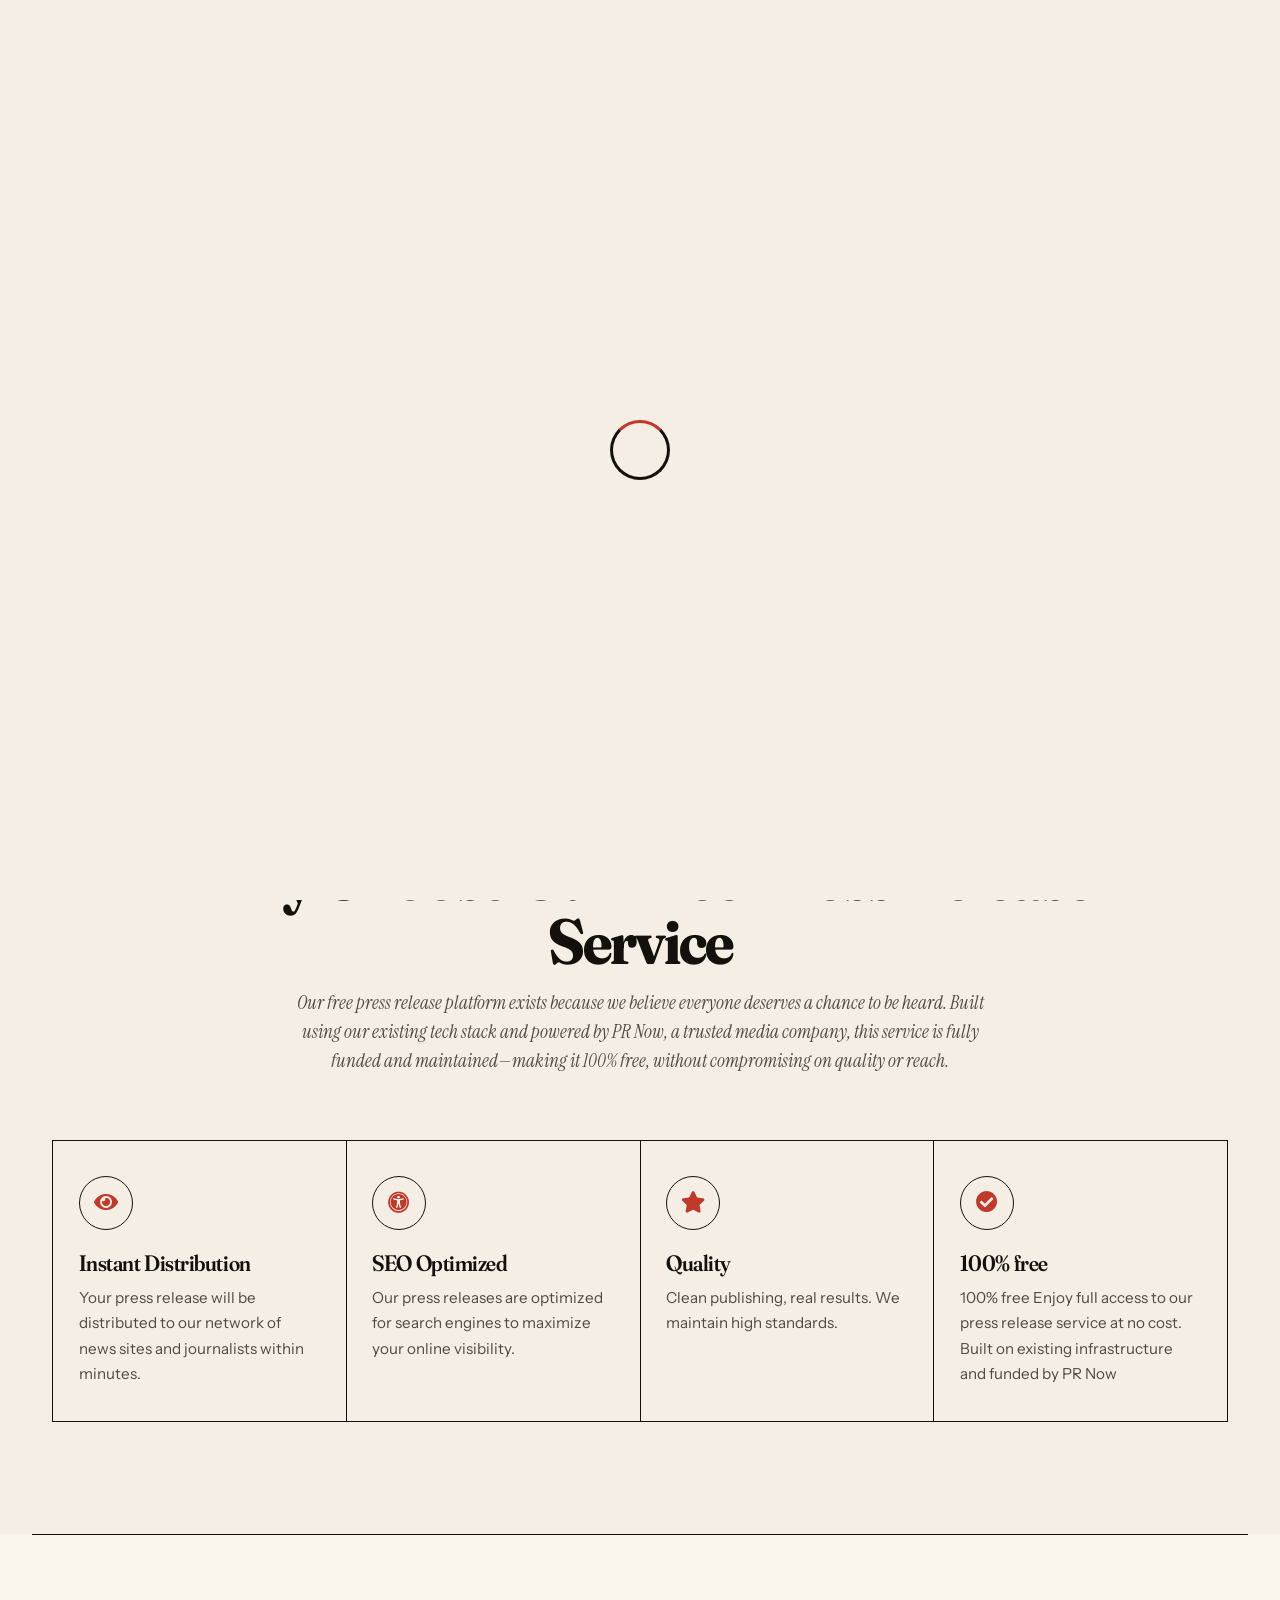
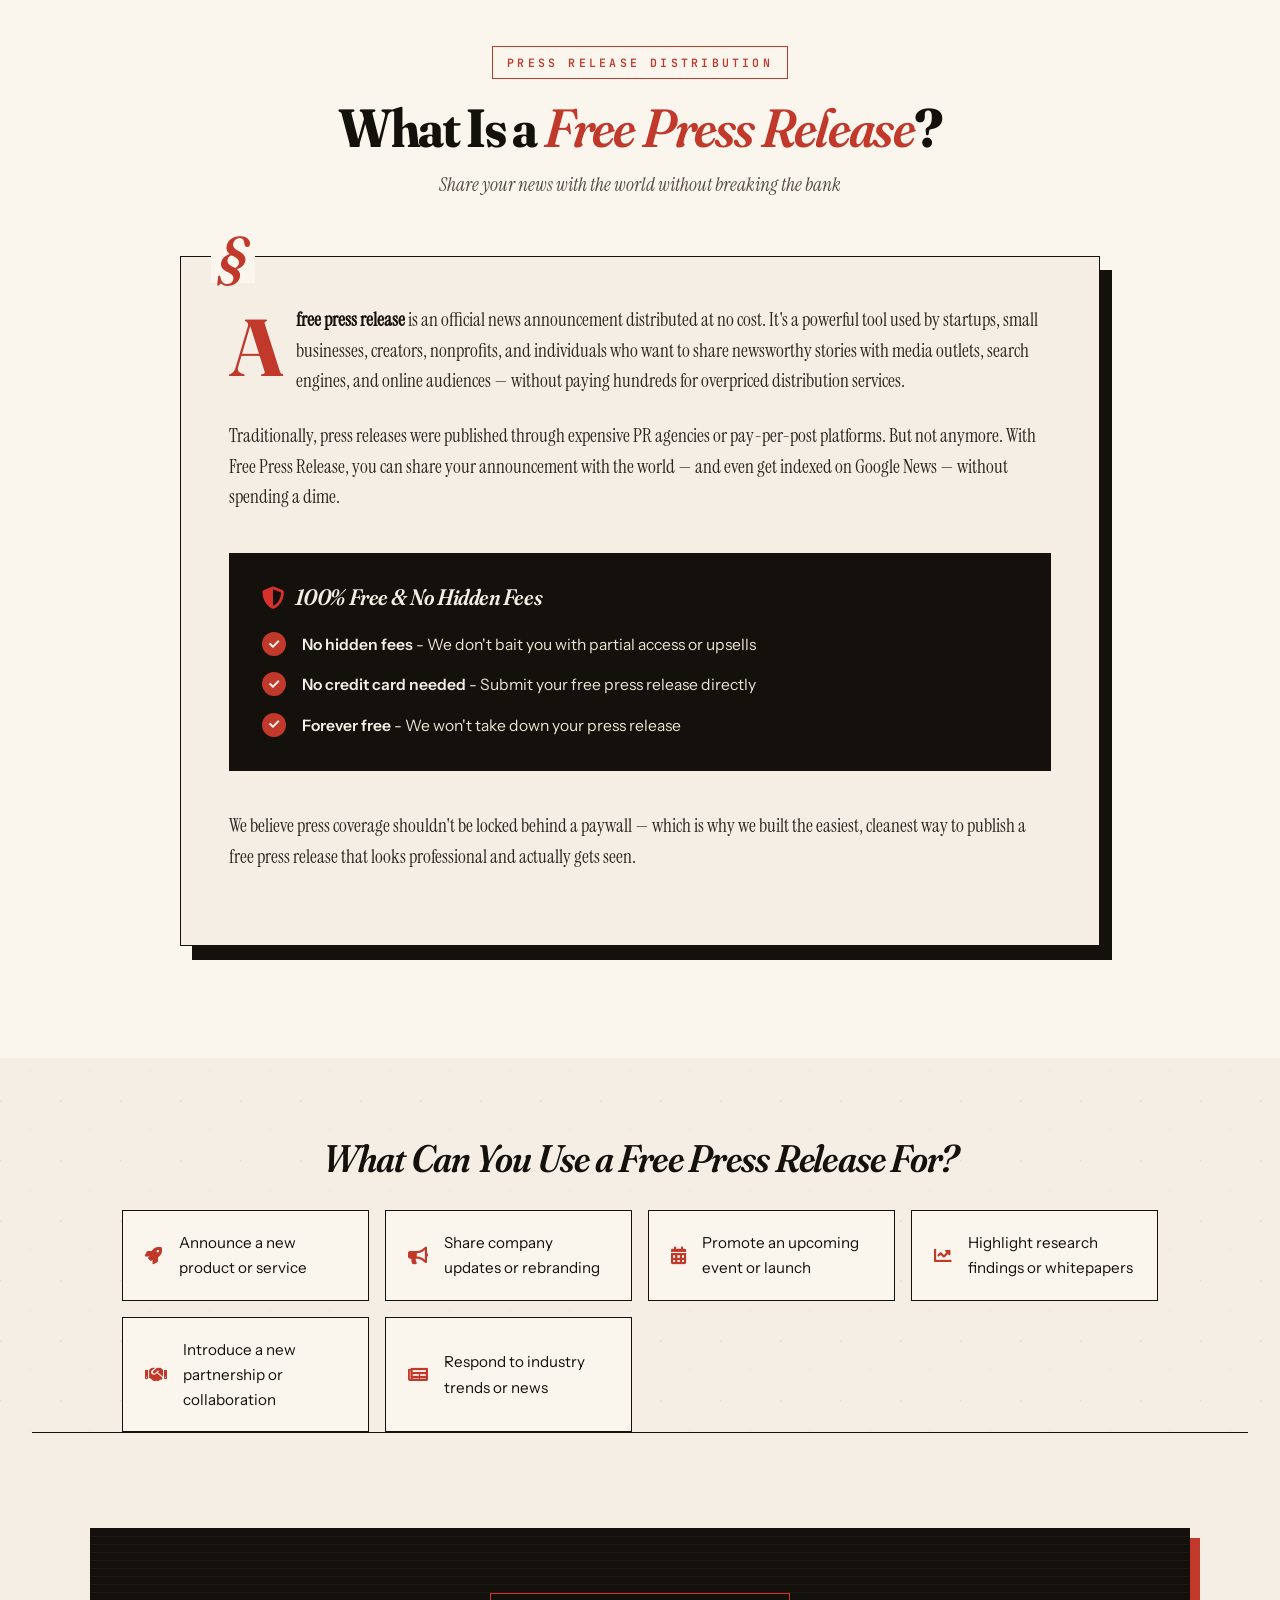
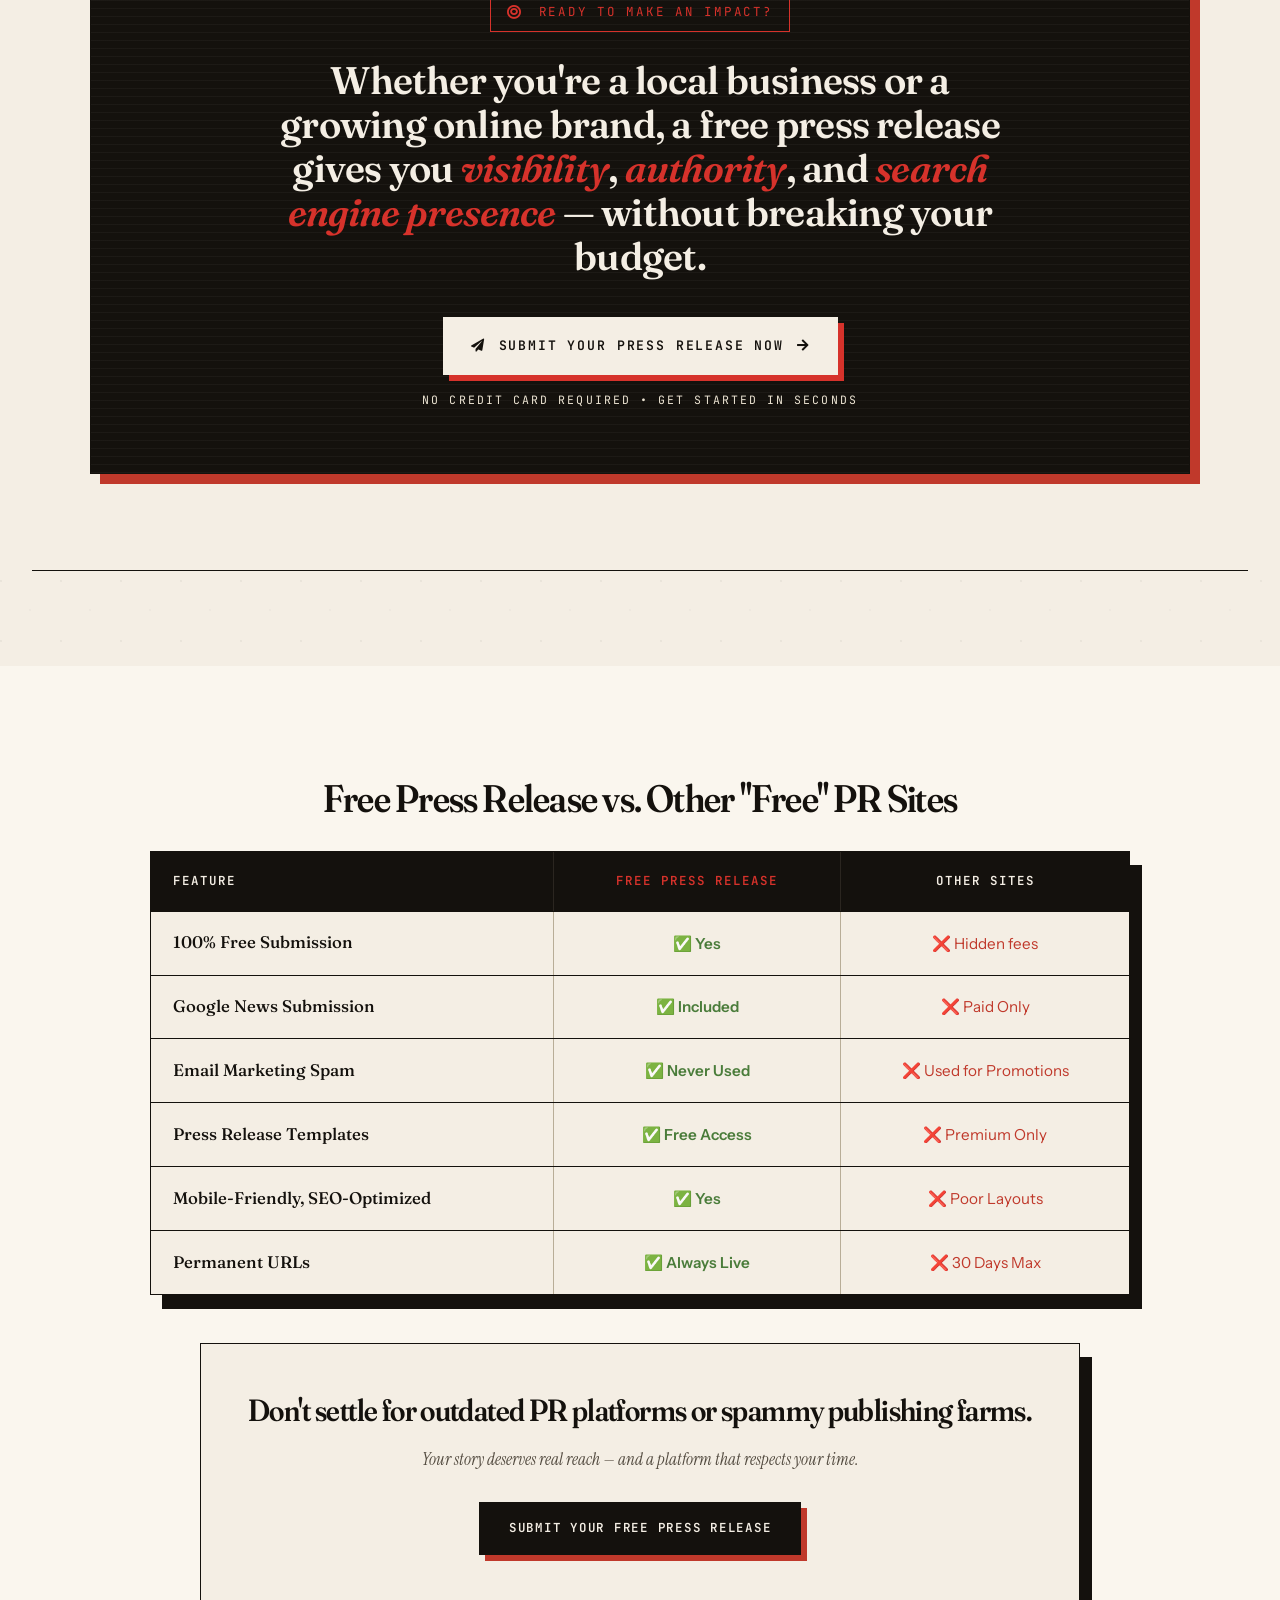
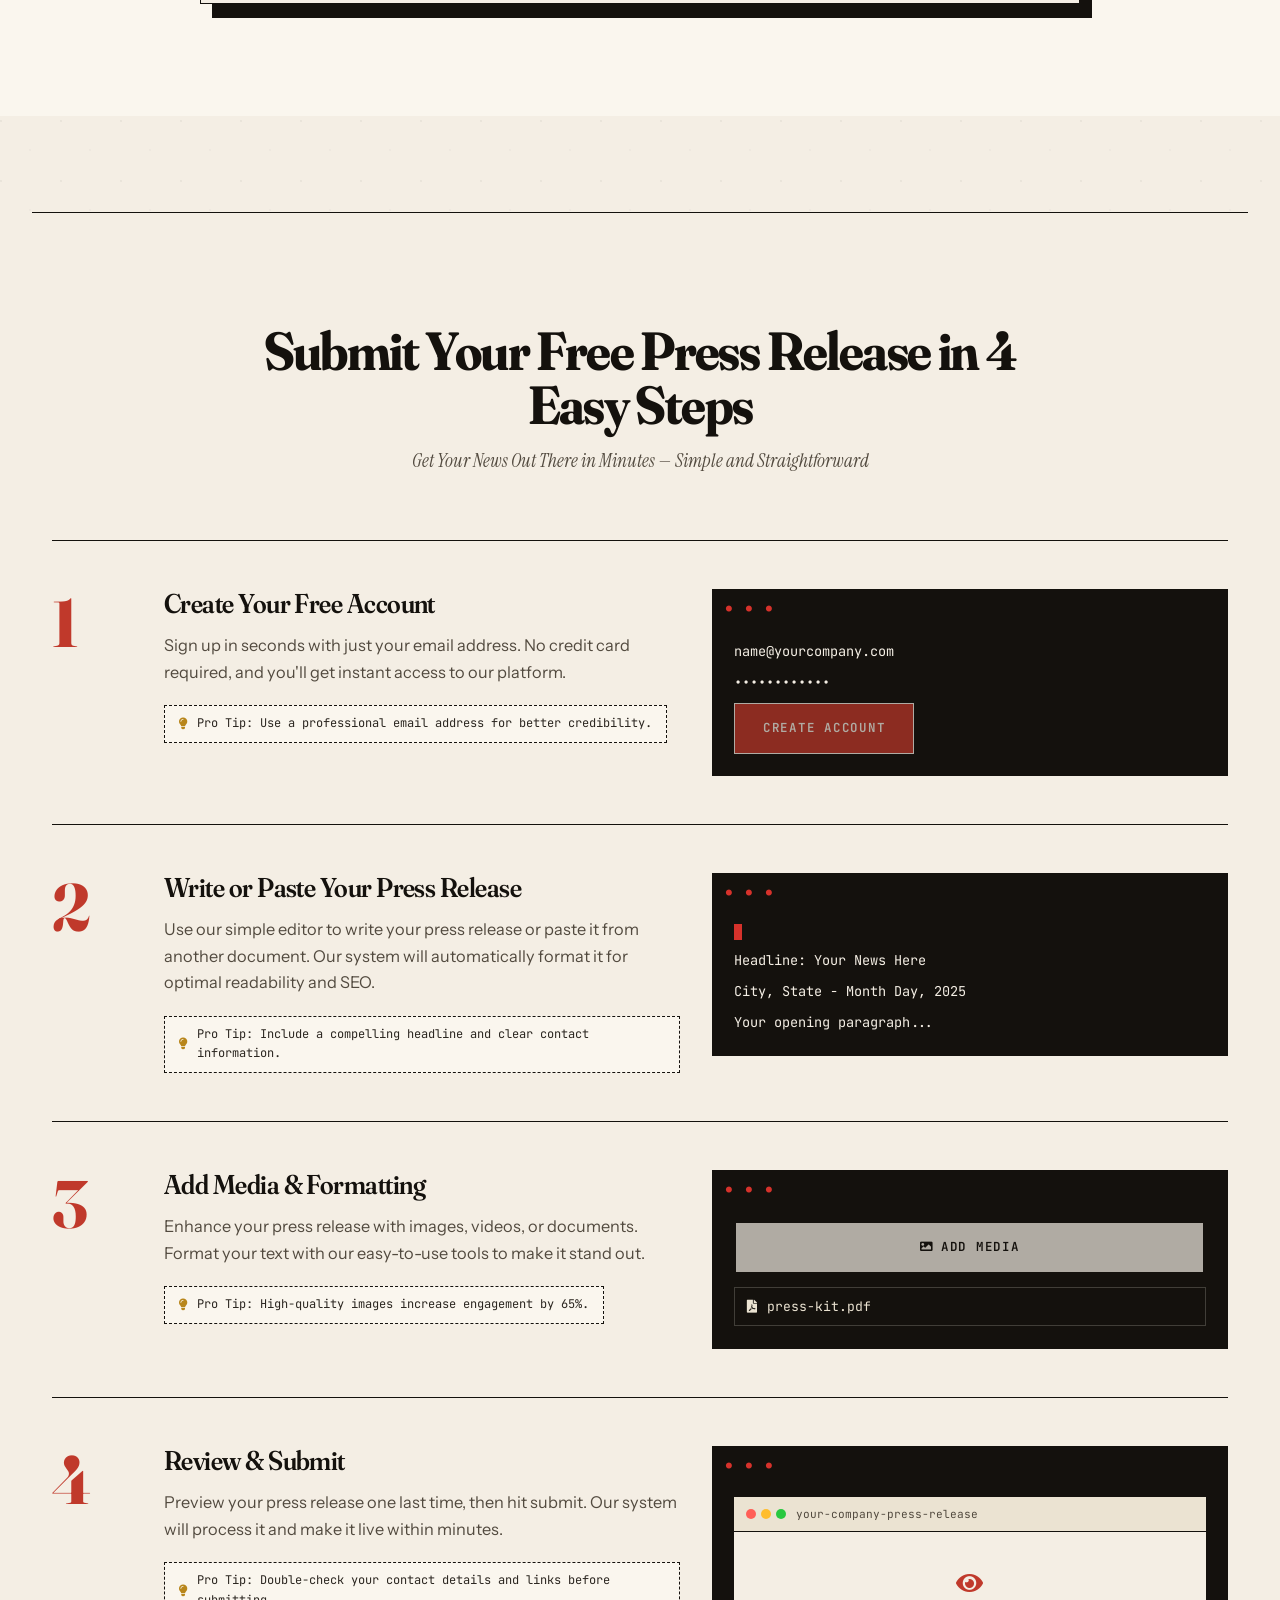
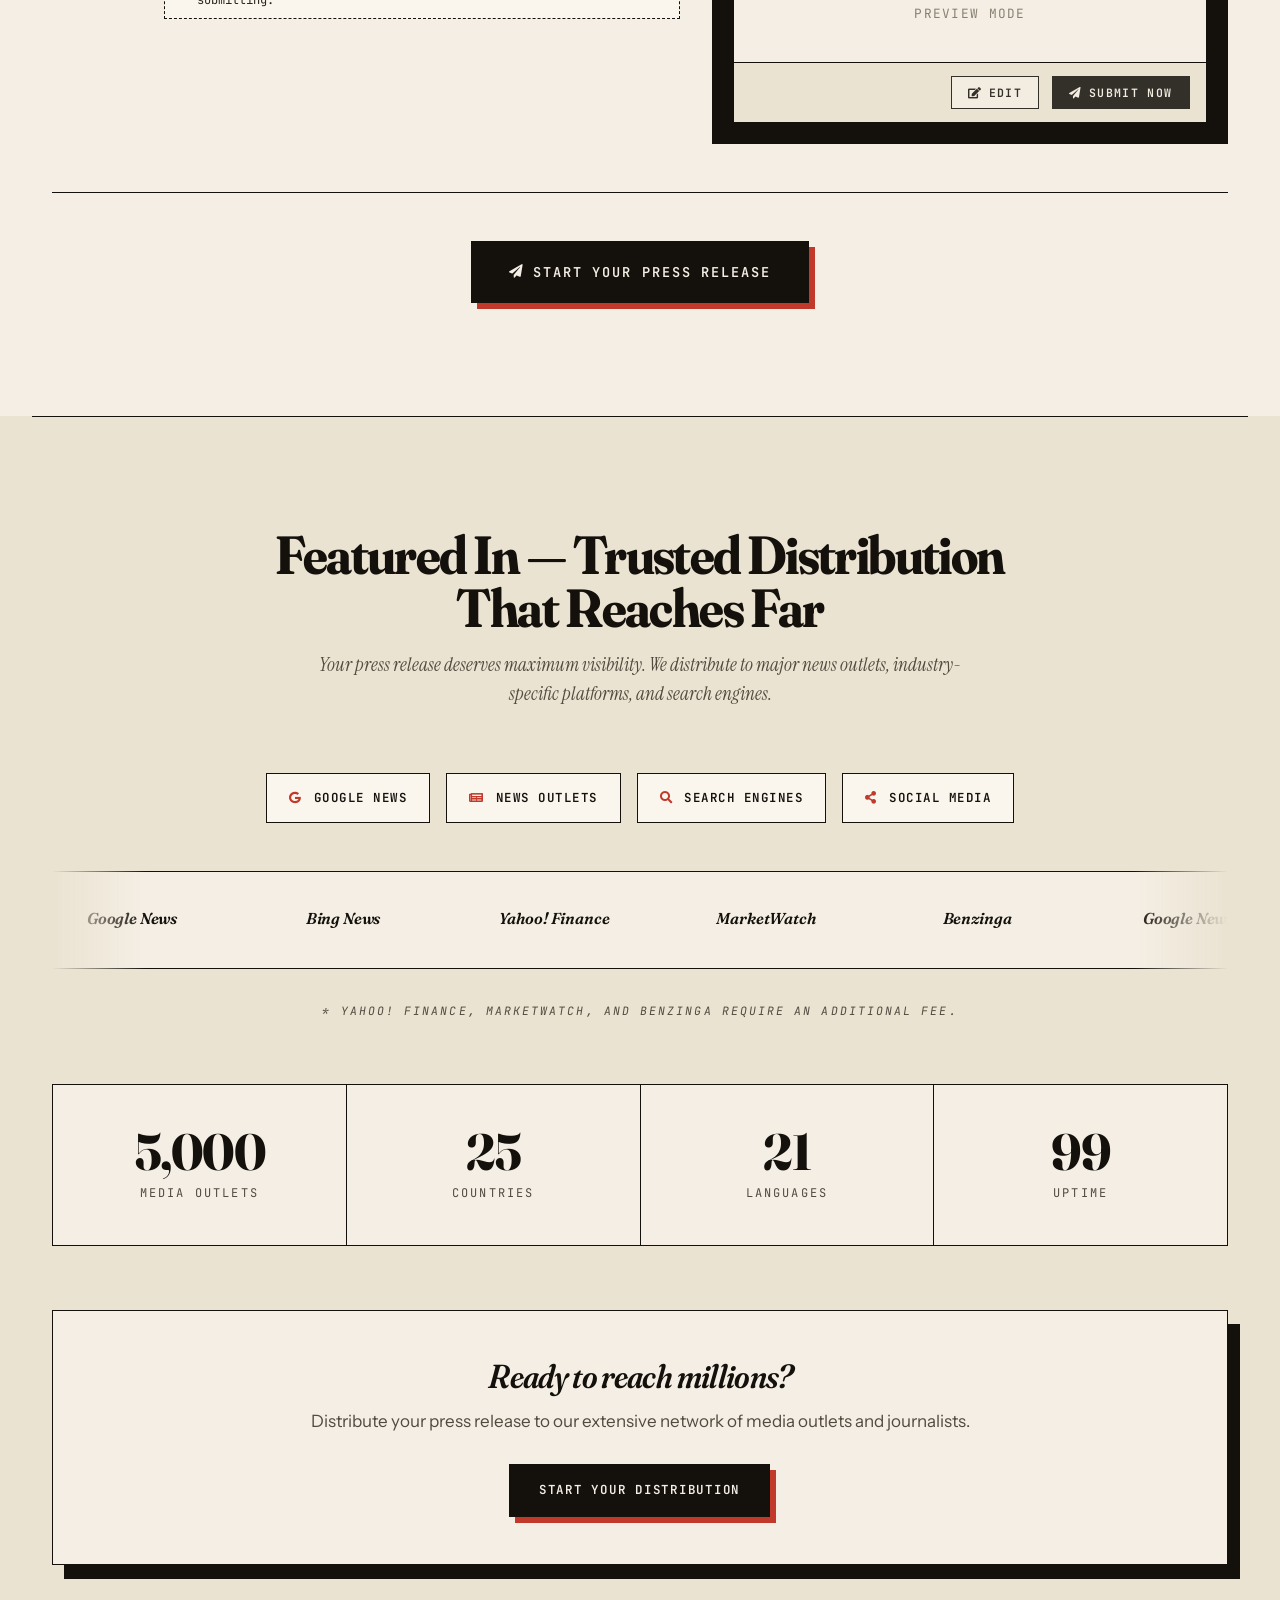
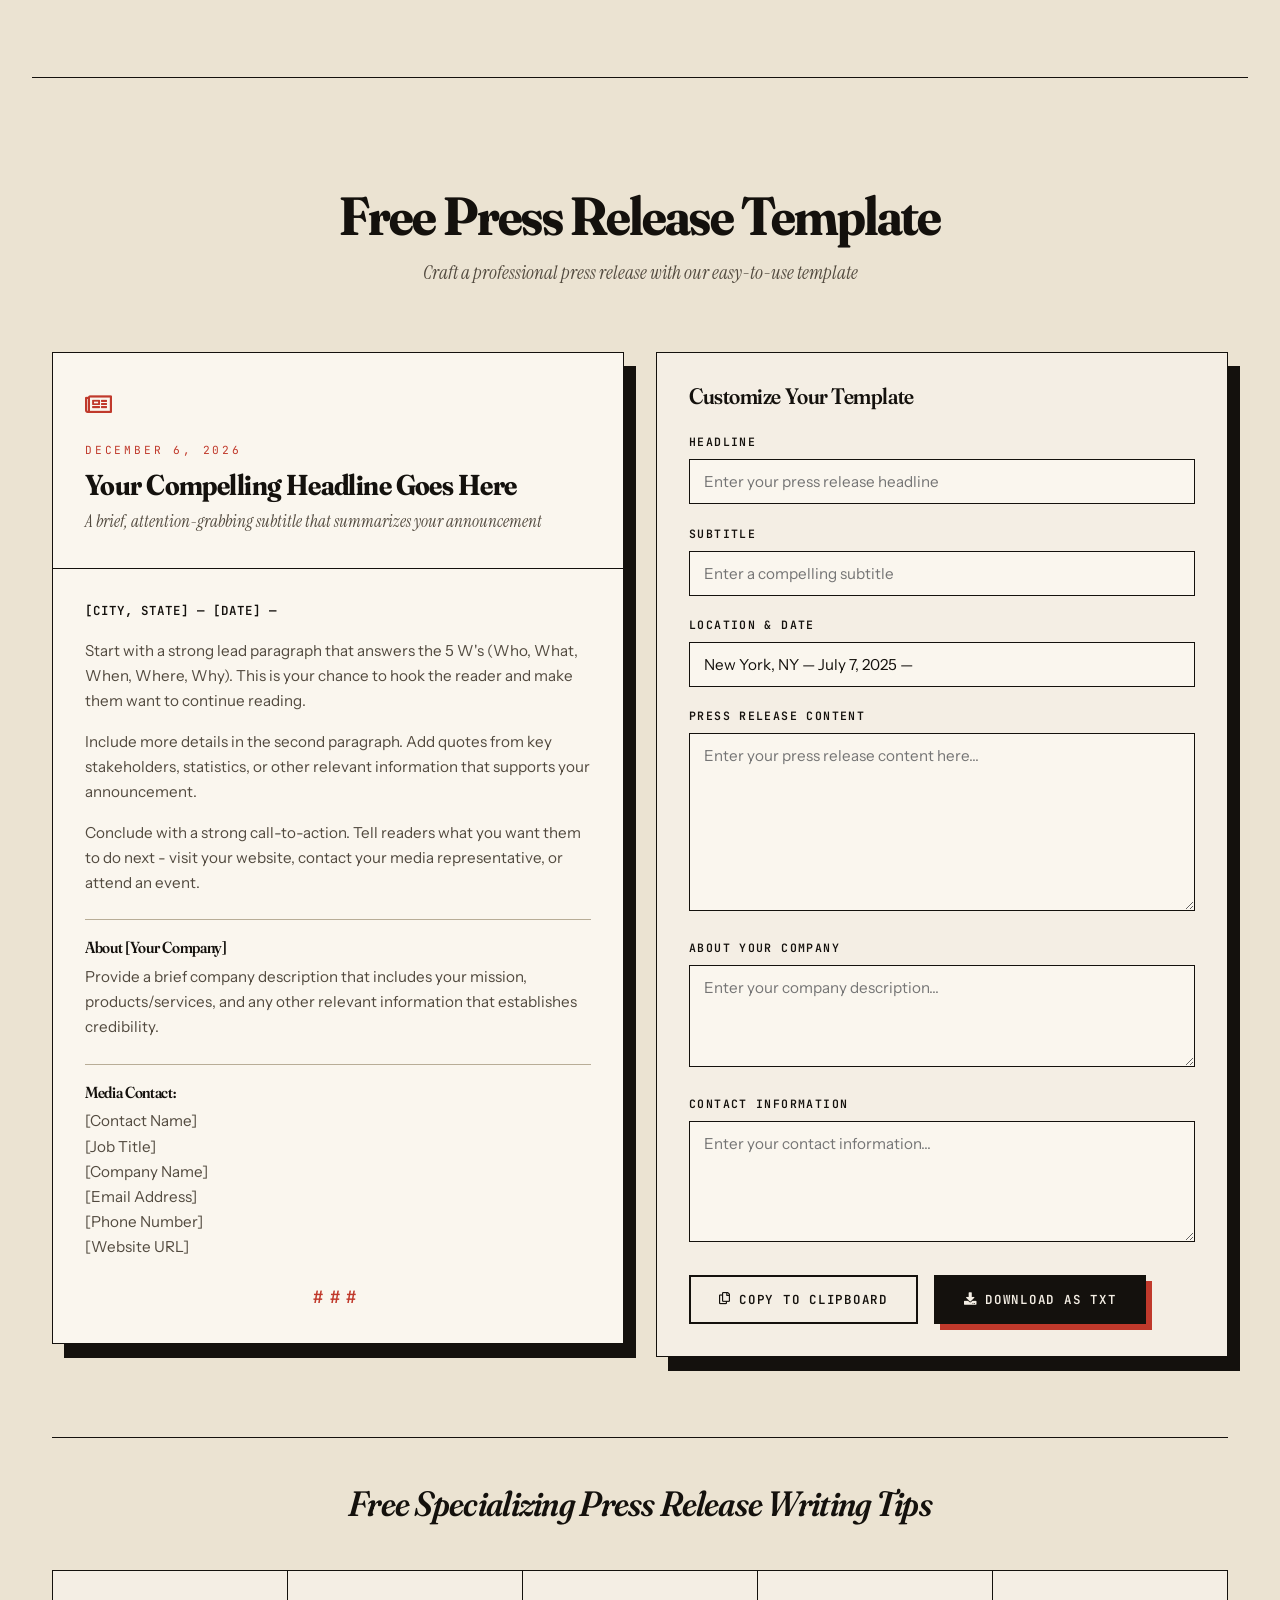
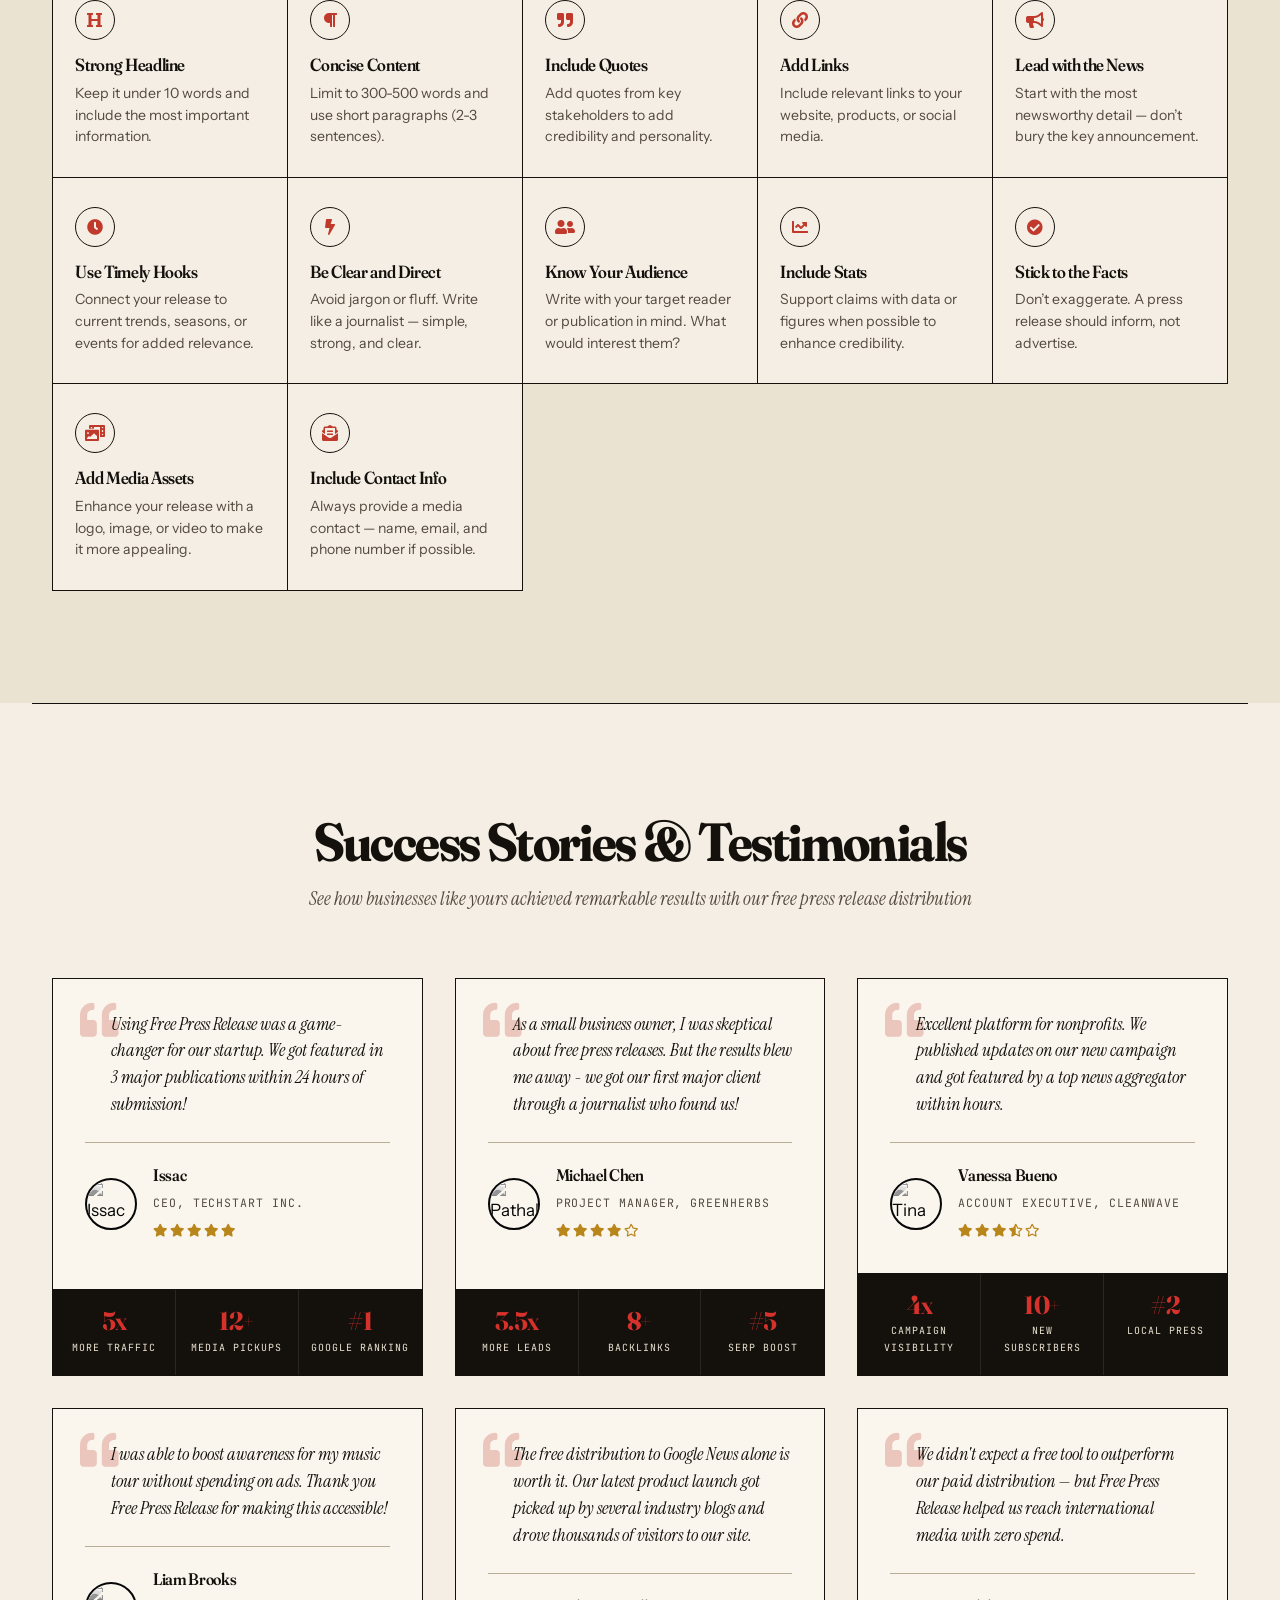
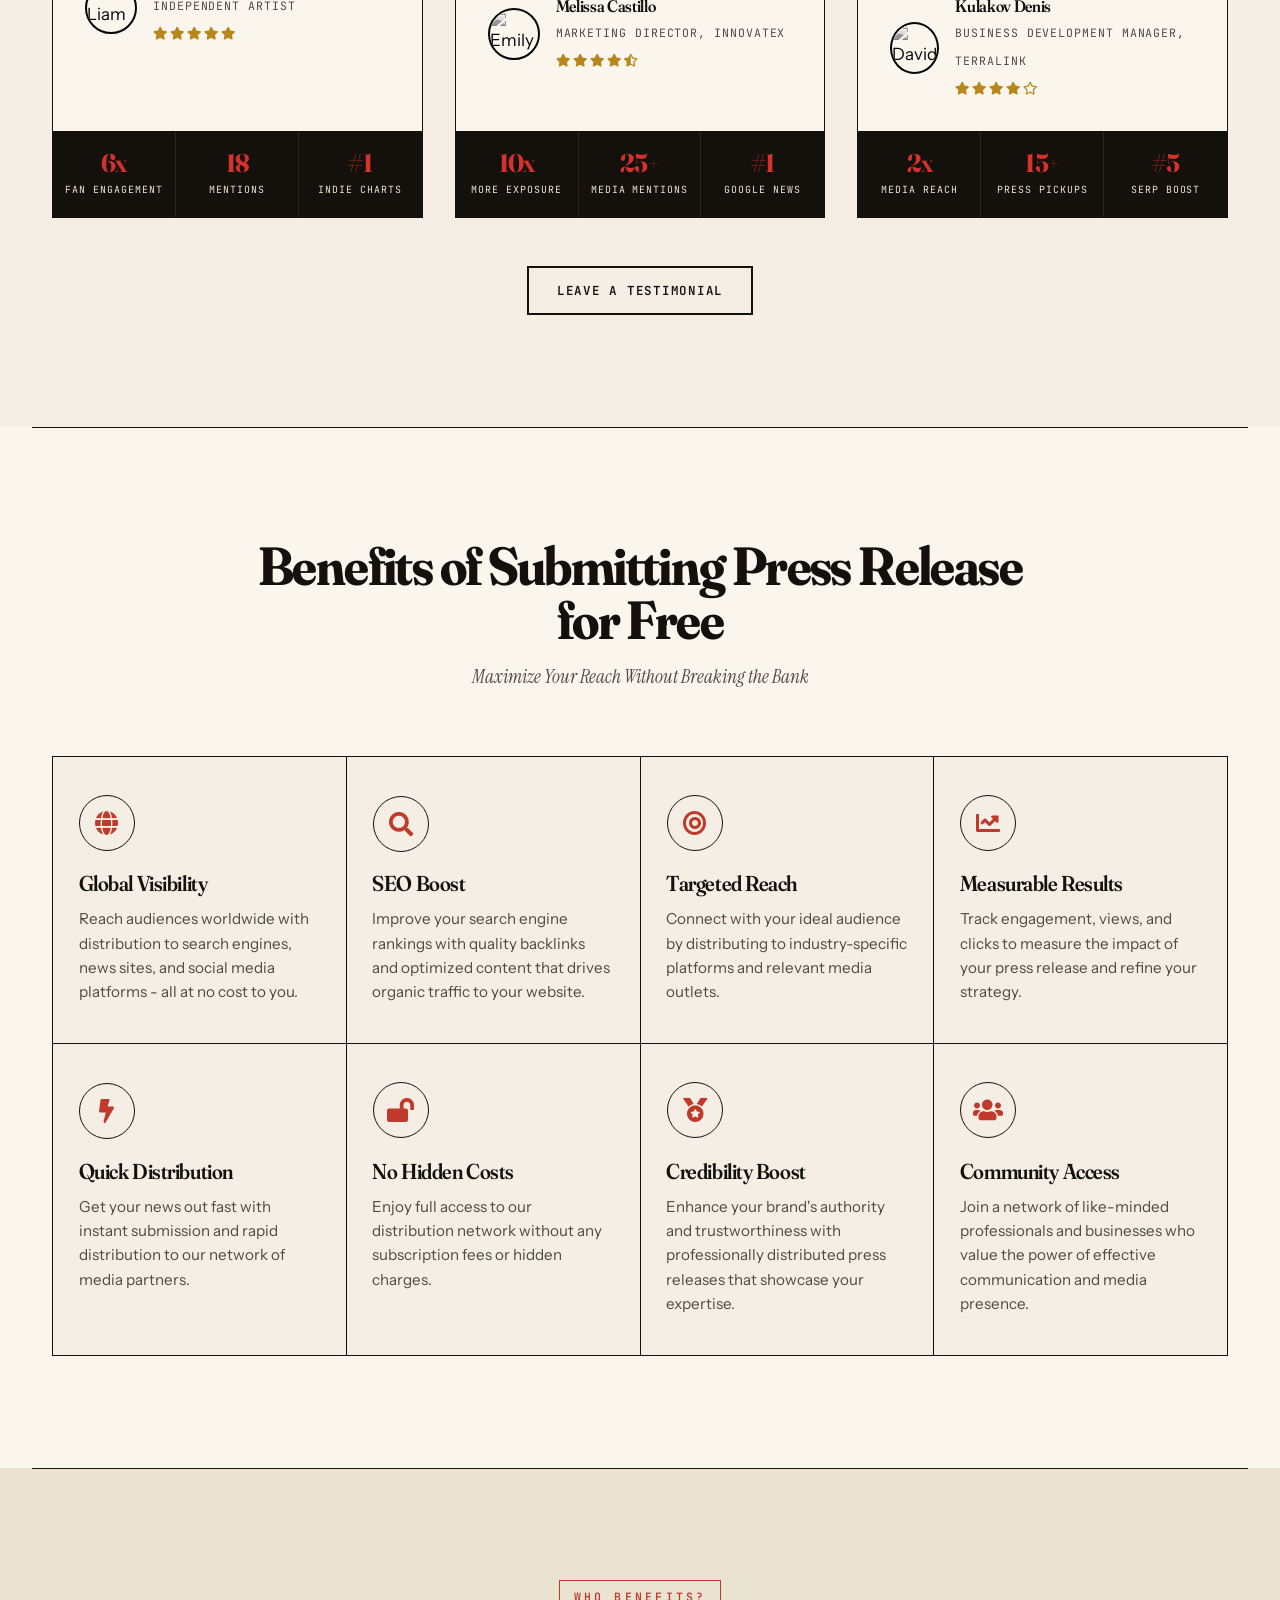
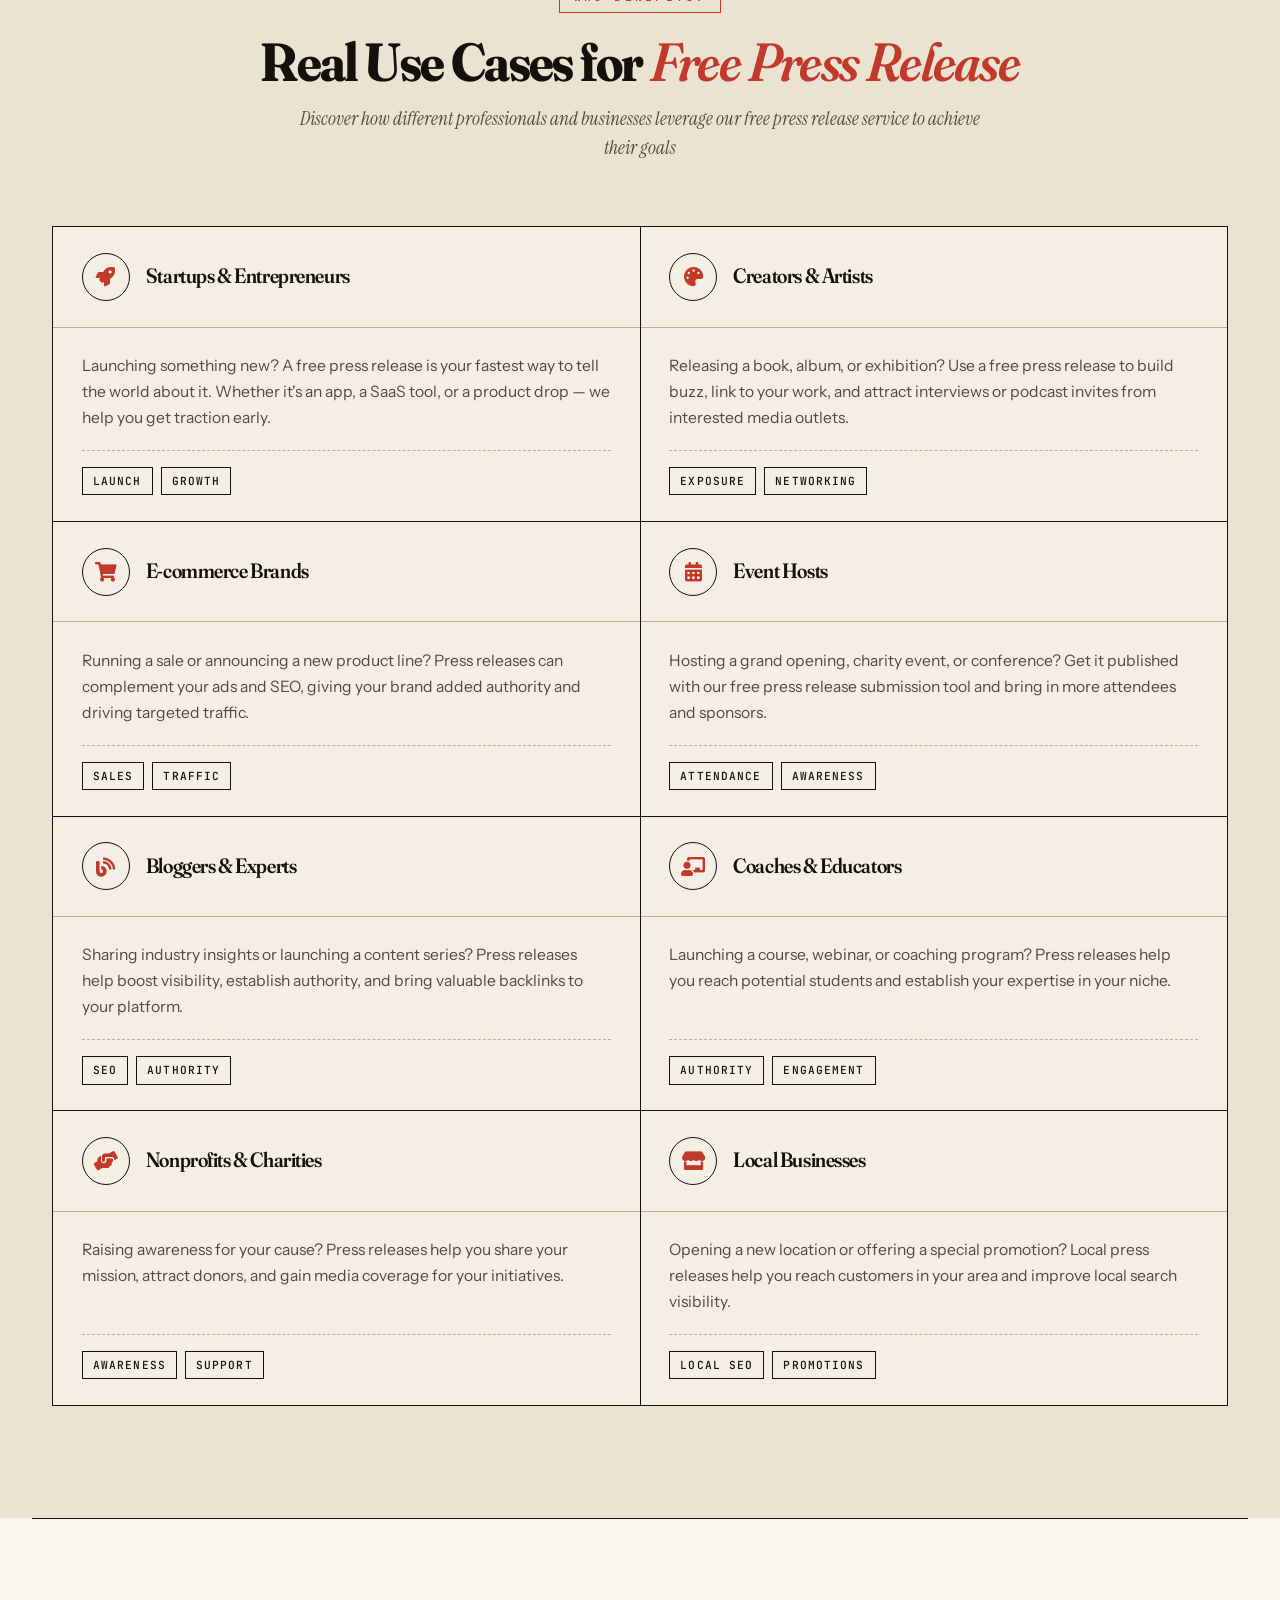
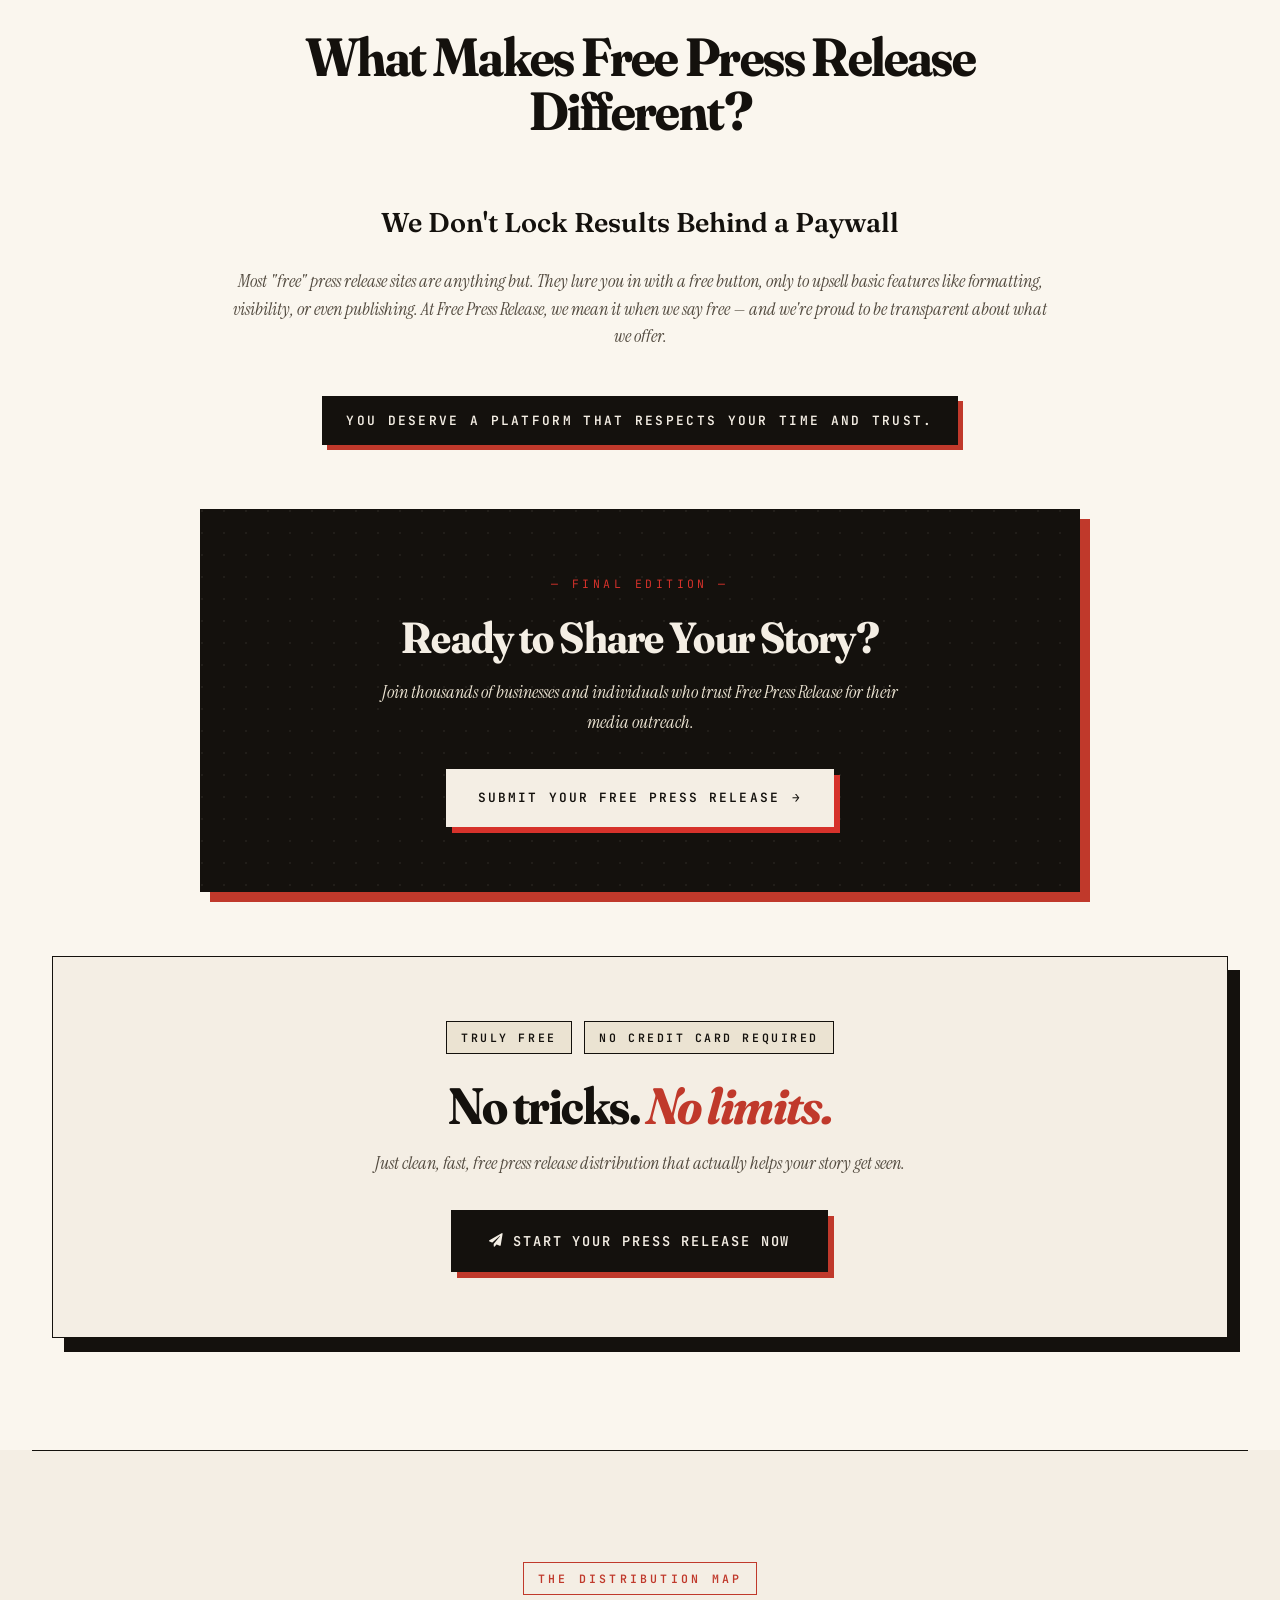
==== index.html @ b1e6d34c "feat: redesign site with editorial newsprint aesthetic Refactor the entire site to a distinctive edi" ====
<!DOCTYPE html>
<html lang="en">
<head>
    <meta charset="UTF-8">
    <meta name="viewport" content="width=device-width, initial-scale=1.0">
    <title>Free Press Release - Distribute Your Press Release for Free</title>
    <link rel="stylesheet" href="css/style.css">
    <link rel="stylesheet" href="css/features.css">
    <link rel="stylesheet" href="css/testimonials.css">
    <link rel="stylesheet" href="css/use-cases.css">
    <link rel="stylesheet" href="css/comparison-section.css">
    <link rel="stylesheet" href="css/faq-section.css">
    <link rel="stylesheet" href="css/about-section.css">
    <link rel="stylesheet" href="css/our-values.css">
    <link rel="stylesheet" href="css/footer.css">
    <link rel="stylesheet" href="css/contact.css">
    <link rel="stylesheet" href="css/policy.css">
    <link rel="stylesheet" href="css/what-is.css">
    <link rel="stylesheet" href="css/cta-section.css">
    <link rel="stylesheet" href="https://cdnjs.cloudflare.com/ajax/libs/font-awesome/6.4.0/css/all.min.css">
    <link rel="stylesheet" href="https://cdnjs.cloudflare.com/ajax/libs/font-awesome/5.15.4/css/all.min.css">
    <link rel="preconnect" href="https://fonts.googleapis.com">
    <link rel="preconnect" href="https://fonts.gstatic.com" crossorigin>
    <link href="https://fonts.googleapis.com/css2?family=Fraunces:ital,opsz,wght,SOFT,WONK@0,9..144,300..900,0..100,0..1;1,9..144,300..900,0..100,0..1&family=Instrument+Sans:ital,wght@0,400..700;1,400..700&family=Instrument+Serif:ital@0;1&family=JetBrains+Mono:ital,wght@0,300..800;1,300..800&display=swap" rel="stylesheet">
</head>
<body>
    <!-- Preloader -->
    <div class="preloader">
        <div class="loader"></div>
    </div>

    <!-- Header -->
    <header class="header">
        <nav class="navbar">
            <div class="logo"><a href="index.html" style="color: inherit; text-decoration: none;">Free <span>Press </span>Release</a></div>
            <ul class="nav-links">
                <li><a href="#home">Home</a></li>
                <li><a href="#benefits">Features</a></li>
                <li><a href="#easy-steps">How It Works</a></li>
                <li><a href="#success-stories">Testimonials</a></li>
                <li><a href="contact.html">Contact</a></li>
            <li><a href="login.html" class="login-btn-header">Login</a></li>
            </ul>
            <div class="hamburger">
                <div class="line"></div>
                <div class="line"></div>
                <div class="line"></div>
            </div>
        </nav>
    </header>

    <!-- Hero Section -->
    <section id="home" class="hero">
        <div class="hero-frame">
            <div class="hero-masthead">
                <span class="masthead-vol"></span>
                <span class="masthead-name">The Free Press Release</span>
                <span class="masthead-date">Daily Edition · Free Distribution</span>
            </div>
            <div class="hero-rule double"></div>
            <div class="hero-content">
                <div class="hero-eyebrow"><span class="dot"></span><span>For Immediate Release</span><span class="dot"></span></div>
                <h1>Submit &amp; Publish Your Press Release For Free!</h1>
                <p class="subtitle">Skip the paywalls. Reach thousands with a free press release that gets indexed, discovered, and shared. Fast, SEO-optimized, and actually useful.</p>

                <div class="feature-labels">
                    <div class="feature-label">
                        <i class="fas fa-check-circle"></i>
                        <span>100% Free</span>
                    </div>
                    <div class="feature-label">
                        <i class="fas fa-robot"></i>
                        <span>Automated Approval</span>
                    </div>
                    <div class="feature-label">
                        <i class="fas fa-unlock"></i>
                        <span>No Paywalls</span>
                    </div>
                    <div class="feature-label">
                        <i class="fas fa-shield-alt"></i>
                        <span>No Spam</span>
                    </div>
                </div>

                <div class="cta-buttons">
                    <a href="https://my.freepressrelease.io" target="_blank" class="btn btn-primary">Submit Your Free Press Release Now</a>
                    <a href="#easy-steps" class="btn btn-secondary">Learn How It Works</a>
                </div>
            </div>
            <div class="hero-rule"></div>
            <div class="hero-marquee">
                <div class="marquee-track">
                    <span>Google News indexed</span><span aria-hidden="true">✦</span>
                    <span>5,000+ media outlets</span><span aria-hidden="true">✦</span>
                    <span>25+ countries</span><span aria-hidden="true">✦</span>
                    <span>Permanent URLs</span><span aria-hidden="true">✦</span>
                    <span>No credit card</span><span aria-hidden="true">✦</span>
                    <span>Published in minutes</span><span aria-hidden="true">✦</span>
                    <span>Google News indexed</span><span aria-hidden="true">✦</span>
                    <span>5,000+ media outlets</span><span aria-hidden="true">✦</span>
                    <span>25+ countries</span><span aria-hidden="true">✦</span>
                    <span>Permanent URLs</span><span aria-hidden="true">✦</span>
                    <span>No credit card</span><span aria-hidden="true">✦</span>
                    <span>Published in minutes</span><span aria-hidden="true">✦</span>
                </div>
            </div>
        </div>
    </section>

    <!-- Why Choose Our Free Press Release Service -->
    <section class="our-values">
        <div class="container">
            <div class="section-header">
                <h2>Why Choose Our Free Press Release Service</h2>
                <p class="tagline">Our free press release platform exists because we believe everyone deserves a chance to be heard. Built using our existing tech stack and powered by PR Now, a trusted media company, this service is fully funded and maintained—making it 100% free, without compromising on quality or reach.</p>
            </div>
            <div class="values-grid">
                <!-- Value 1 -->
                <div class="value-card">
                    <div class="value-icon">
                        <i class="fas fa-eye"></i>
                    </div>
                    <h3>Instant Distribution</h3>
                    <p>Your press release will be distributed to our network of news sites and journalists within minutes.</p>
                </div>
                
                <!-- Value 2 -->
                <div class="value-card">
                    <div class="value-icon">
                        <i class="fas fa-universal-access"></i>
                    </div>
                    <h3>SEO Optimized</h3>
                    <p>Our press releases are optimized for search engines to maximize your online visibility.</p>
                </div>
                
                <!-- Value 3 -->
                <div class="value-card">
                    <div class="value-icon">
                        <i class="fas fa-star"></i>
                    </div>
                    <h3>Quality</h3>
                    <p>Clean publishing, real results. We maintain high standards.</p>
                </div>
                
                <!-- Value 4 -->
                <div class="value-card">
                    <div class="value-icon">
                        <i class="fas fa-check-circle"></i>
                    </div>
                    <h3>100% free</h3>
                    <p>
                        100% free
                        Enjoy full access to our press release service at no cost. Built on existing infrastructure and funded by PR Now</p>
                </div>
            </div>
        </div>
    </section>

    <!-- What Is Section -->
    <section id="what-is" class="what-is">
        <div class="container">
            <!-- Section Header -->
            <div class="section-header">
                <span class="section-tag">Press Release Distribution</span>
                <h2>What Is a <span>Free Press Release</span>?</h2>
                <p>Share your news with the world without breaking the bank</p>
            </div>

            <!-- Full Width Content -->
            <div class="what-is-content">
                <div class="what-is-box">
                    <p>
                        A <strong>free press release</strong> is an official news announcement distributed at no cost. It's a powerful tool used by startups, small businesses, creators, nonprofits, and individuals who want to share newsworthy stories with media outlets, search engines, and online audiences — without paying hundreds for overpriced distribution services.
                    </p>
                    <p>
                        Traditionally, press releases were published through expensive PR agencies or pay-per-post platforms. But not anymore. With Free Press Release, you can share your announcement with the world — and even get indexed on Google News — without spending a dime.
                    </p>

                    <div class="guarantee-box">
                        <h3>
                            <i class="fas fa-shield-alt"></i>
                            <span>100% Free & No Hidden Fees</span>
                        </h3>
                        <ul class="guarantee-list">
                            <li>
                                <div class="icon-wrapper">
                                    <i class="fas fa-check"></i>
                                </div>
                                <div>
                                    <strong>No hidden fees</strong> - We don't bait you with partial access or upsells
                                </div>
                            </li>
                            <li>
                                <div class="icon-wrapper">
                                    <i class="fas fa-check"></i>
                                </div>
                                <div>
                                    <strong>No credit card needed</strong> - Submit your free press release directly
                                </div>
                            </li>
                            <li>
                                <div class="icon-wrapper">
                                    <i class="fas fa-check"></i>
                                </div>
                                <div>
                                    <strong>Forever free</strong> - We won't take down your press release
                                </div>
                            </li>
                        </ul>
                    </div>
                    
                    <p>
                        We believe press coverage shouldn't be locked behind a paywall — which is why we built the easiest, cleanest way to publish a free press release that looks professional and actually gets seen.
                    </p>
                </div>
            </div>
        </div>
    </section>

    <!-- What Can You Use a Free Press Release For? Section -->
    <div class="use-case-list">
        <h3>What Can You Use a Free Press Release For?</h3>
        <div class="use-case-list-grid">
            <div class="use-case-item">
                <i class="fas fa-rocket"></i>
                <span>Announce a new product or service</span>
            </div>
            <div class="use-case-item">
                <i class="fas fa-bullhorn"></i>
                <span>Share company updates or rebranding</span>
            </div>
            <div class="use-case-item">
                <i class="fas fa-calendar-alt"></i>
                <span>Promote an upcoming event or launch</span>
            </div>
            <div class="use-case-item">
                <i class="fas fa-chart-line"></i>
                <span>Highlight research findings or whitepapers</span>
            </div>
            <div class="use-case-item">
                <i class="fas fa-handshake"></i>
                <span>Introduce a new partnership or collaboration</span>
            </div>
            <div class="use-case-item">
                <i class="fas fa-newspaper"></i>
                <span>Respond to industry trends or news</span>
            </div>
        </div>
    </div>
            
        <!-- Full Width CTA Section -->
        <section class="cta-section">
            <div class="container">
                <div class="conclusion-container">
                    <div class="conclusion-content">
                        <div class="conclusion-title">
                            <i class="fas fa-bullseye"></i>
                            <span>Ready to Make an Impact?</span>
                        </div>
                        <p class="conclusion-text">
                            Whether you're a local business or a growing online brand, a free press release gives you <span>visibility</span>, <span>authority</span>, and <span>search engine presence</span> — without breaking your budget.
                        </p>
                        <div class="conclusion-cta">
                            <a href="https://my.freepressrelease.io" target="_blank" class="btn btn-primary">
                                <i class="fas fa-paper-plane"></i>
                                <span>Submit Your Press Release Now</span>
                                <i class="fas fa-arrow-right"></i>
                            </a>
                            <p class="subtext">No credit card required • Get started in seconds</p>
                        </div>
                    </div>
                    <div class="bg-shape top-right"></div>
                    <div class="bg-shape bottom-left"></div>
                </div>
            </div>
        </section>

        <section class="comparison-block">
            <div class="comparison-section">
                <h3>Free Press Release vs. Other "Free" PR Sites</h3>
                <div class="comparison-table">
                    <div class="comparison-header">
                        <div class="feature">Feature</div>
                        <div class="us">Free Press Release</div>
                        <div class="others">Other Sites</div>
                    </div>
                    
                    <div class="comparison-row">
                        <div class="feature">100% Free Submission</div>
                        <div class="us yes">✅ Yes</div>
                        <div class="others no">❌ Hidden fees</div>
                    </div>
                    
                    <div class="comparison-row">
                        <div class="feature">Google News Submission</div>
                        <div class="us yes">✅ Included</div>
                        <div class="others no">❌ Paid Only</div>
                    </div>
                    
                    <div class="comparison-row">
                        <div class="feature">Email Marketing Spam</div>
                        <div class="us yes">✅ Never Used</div>
                        <div class="others no">❌ Used for Promotions</div>
                    </div>
                    
                    <div class="comparison-row">
                        <div class="feature">Press Release Templates</div>
                        <div class="us yes">✅ Free Access</div>
                        <div class="others no">❌ Premium Only</div>
                    </div>
                    
                    <div class="comparison-row">
                        <div class="feature">Mobile-Friendly, SEO-Optimized</div>
                        <div class="us yes">✅ Yes</div>
                        <div class="others no">❌ Poor Layouts</div>
                    </div>
                    
                    <div class="comparison-row">
                        <div class="feature">Permanent URLs</div>
                        <div class="us yes">✅ Always Live</div>
                        <div class="others no">❌ 30 Days Max</div>
                    </div>
                </div>
                
                <div class="cta-box">
                    <h4>Don't settle for outdated PR platforms or spammy publishing farms.</h4>
                    <p>Your story deserves real reach — and a platform that respects your time.</p>
                    <a href="https://my.freepressrelease.io" target="_blank" class="btn btn-primary">Submit Your Free Press Release</a>
                </div>
            </div>
    </section>

    <!-- 4 Easy Steps Section -->
    <section id="easy-steps" class="easy-steps">
        <div class="container">
            <div class="section-header">
                <h2>Submit Your Free Press Release in 4 Easy Steps</h2>
                <p class="tagline">Get Your News Out There in Minutes — Simple and Straightforward</p>
            </div>
            
            <div class="steps-container">
                <!-- Step 1 -->
                <div class="step-card" data-step="1">
                    <div class="step-number">1</div>
                    <div class="step-content">
                        <h3>Create Your Free Account</h3>
                        <p>Sign up in seconds with just your email address. No credit card required, and you'll get instant access to our platform.</p>
                        <div class="step-tip">
                            <i class="fas fa-lightbulb"></i>
                            <span>Pro Tip: Use a professional email address for better credibility.</span>
                        </div>
                    </div>
                    <div class="step-visual">
                        <div class="typing-animation">
                            <div class="code-line">name@yourcompany.com</div>
                            <div class="code-line">••••••••••••</div>
                            <div class="code-line"><span class="btn btn-primary" style="cursor: default; opacity: 0.7;">Create Account</span></div>
                        </div>
                    </div>
                </div>
                
                <!-- Step 2 -->
                <div class="step-card" data-step="2">
                    <div class="step-number">2</div>
                    <div class="step-content">
                        <h3>Write or Paste Your Press Release</h3>
                        <p>Use our simple editor to write your press release or paste it from another document. Our system will automatically format it for optimal readability and SEO.</p>
                        <div class="step-tip">
                            <i class="fas fa-lightbulb"></i>
                            <span>Pro Tip: Include a compelling headline and clear contact information.</span>
                        </div>
                    </div>
                    <div class="step-visual">
                        <div class="typing-animation">
                            <div class="cursor"></div>
                            <div class="code-line">Headline: Your News Here</div>
                            <div class="code-line">City, State - Month Day, 2025</div>
                            <div class="code-line">Your opening paragraph...</div>
                        </div>
                    </div>
                </div>
                
                <!-- Step 3 -->
                <div class="step-card" data-step="3">
                    <div class="step-number">3</div>
                    <div class="step-content">
                        <h3>Add Media & Formatting</h3>
                        <p>Enhance your press release with images, videos, or documents. Format your text with our easy-to-use tools to make it stand out.</p>
                        <div class="step-tip">
                            <i class="fas fa-lightbulb"></i>
                            <span>Pro Tip: High-quality images increase engagement by 65%.</span>
                        </div>
                    </div>
                    <div class="step-visual">
                        <div class="media-preview">
                            <span class="btn btn-outline" style="cursor: default; opacity: 0.7;">
                                <i class="fas fa-image"></i> Add Media
                            </span>
                            <div class="media-item">
                                <i class="fas fa-file-pdf"></i>
                                <span>press-kit.pdf</span>
                            </div>
                        </div>
                    </div>
                </div>
                
                <!-- Step 4 -->
                <div class="step-card" data-step="4">
                    <div class="step-number">4</div>
                    <div class="step-content">
                        <h3>Review & Submit</h3>
                        <p>Preview your press release one last time, then hit submit. Our system will process it and make it live within minutes.</p>
                        <div class="step-tip">
                            <i class="fas fa-lightbulb"></i>
                            <span>Pro Tip: Double-check your contact details and links before submitting.</span>
                        </div>
                    </div>
                    <div class="step-visual">
                        <div class="preview-window">
                            <div class="preview-header">
                                <div class="preview-buttons">
                                    <span class="preview-button red"></span>
                                    <span class="preview-button yellow"></span>
                                    <span class="preview-button green"></span>
                                </div>
                                <span class="preview-url">your-company-press-release</span>
                            </div>
                            <div class="preview-content">
                                <div class="preview-placeholder">
                                    <i class="fas fa-eye"></i>
                                    <span>Preview Mode</span>
                                </div>
                            </div>
                            <div class="preview-footer" onclick="return false;">
                                <button disabled class="preview-btn preview-btn-edit">
                                    <i class="fas fa-edit"></i>Edit
                                </button>
                                <button disabled class="preview-btn preview-btn-submit">
                                    <i class="fas fa-paper-plane"></i>Submit Now
                                </button>
                            </div>
                        </div>
                    </div>
                </div>
                
                <!-- Connecting Line -->
                <div class="connecting-line"></div>
            </div>
            
            <div class="cta-buttons cta-buttons-centered">
                <a href="https://my.freepressrelease.io" target="_blank" class="btn btn-primary btn-large">
                    <i class="fas fa-paper-plane"></i> Start Your Press Release
                </a>
            </div>
        </div>
    </section>
   <!-- Featured In Section -->
<section id="featured-in" class="featured-in">
    <div class="container">
        <div class="section-header">
            <h2>Featured In — Trusted Distribution That Reaches Far</h2>
            <p class="tagline">Your press release deserves maximum visibility. We distribute to major news outlets, industry-specific platforms, and search engines.</p>
        </div>
        
        <div class="trust-badges">
            <div class="badge">
                <i class="fab fa-google"></i>
                <span>Google News</span>
            </div>
            <div class="badge">
                <i class="fas fa-newspaper"></i>
                <span>News Outlets</span>
            </div>
            <div class="badge">
                <i class="fas fa-search"></i>
                <span>Search Engines</span>
            </div>
            <div class="badge">
                <i class="fas fa-share-alt"></i>
                <span>Social Media</span>
            </div>
        </div>
        
        <div class="partners-carousel">
            <div class="carousel-track">
                <!-- First set of logos -->
                <div class="partner-logo">
                    <svg viewBox="0 0 100 50" class="partner-svg">
                        <text x="50%" y="50%" dominant-baseline="middle" text-anchor="middle" class="logo-text">Google News</text>
                    </svg>
                </div>
                <div class="partner-logo">
                    <svg viewBox="0 0 100 50" class="partner-svg">
                        <text x="50%" y="50%" dominant-baseline="middle" text-anchor="middle" class="logo-text">Bing News</text>
                    </svg>
                </div>
                <div class="partner-logo">
                    <svg viewBox="0 0 100 50" class="partner-svg">
                        <text x="50%" y="50%" dominant-baseline="middle" text-anchor="middle" class="logo-text">Yahoo! Finance</text>
                    </svg>
                </div>
                <div class="partner-logo">
                    <svg viewBox="0 0 100 50" class="partner-svg">
                        <text x="50%" y="50%" dominant-baseline="middle" text-anchor="middle" class="logo-text">MarketWatch</text>
                    </svg>
                </div>
                <div class="partner-logo">
                    <svg viewBox="0 0 100 50" class="partner-svg">
                        <text x="50%" y="50%" dominant-baseline="middle" text-anchor="middle" class="logo-text">Benzinga</text>
                    </svg>
                </div>
                <!-- Second set (duplicate for seamless loop) -->
                <div class="partner-logo">
                    <svg viewBox="0 0 100 50" class="partner-svg">
                        <text x="50%" y="50%" dominant-baseline="middle" text-anchor="middle" class="logo-text">Google News</text>
                    </svg>
                </div>
                <div class="partner-logo">
                    <svg viewBox="0 0 100 50" class="partner-svg">
                        <text x="50%" y="50%" dominant-baseline="middle" text-anchor="middle" class="logo-text">Bing News</text>
                    </svg>
                </div>
                <div class="partner-logo">
                    <svg viewBox="0 0 100 50" class="partner-svg">
                        <text x="50%" y="50%" dominant-baseline="middle" text-anchor="middle" class="logo-text">Yahoo! Finance</text>
                    </svg>
                </div>
                <div class="partner-logo">
                    <svg viewBox="0 0 100 50" class="partner-svg">
                        <text x="50%" y="50%" dominant-baseline="middle" text-anchor="middle" class="logo-text">MarketWatch</text>
                    </svg>
                </div>
                <div class="partner-logo">
                    <svg viewBox="0 0 100 50" class="partner-svg">
                        <text x="50%" y="50%" dominant-baseline="middle" text-anchor="middle" class="logo-text">Benzinga</text>
                    </svg>
                </div>
            </div>
        </div>

        <!-- Clear Note for Premium Distribution -->
        <p class="premium-note">
            * Yahoo! Finance, MarketWatch, and Benzinga require an additional fee.
        </p>

        <div class="stats-grid">
            <div class="stat-card">
                <div class="stat-number" data-count="5000">5,000+</div>
                <div class="stat-label">Media Outlets</div>
            </div>
            <div class="stat-card">
                <div class="stat-number" data-count="25">25+</div>
                <div class="stat-label">Countries</div>
            </div>
            <div class="stat-card">
                <div class="stat-number" data-count="21">21+</div>
                <div class="stat-label">Languages</div>
            </div>
            <div class="stat-card">
                <div class="stat-number" data-count="99">99.9%</div>
                <div class="stat-label">Uptime</div>
            </div>
        </div>
        
        <div class="distribution-cta">
            <h3>Ready to reach millions?</h3>
            <p>Distribute your press release to our extensive network of media outlets and journalists.</p>
            <a href="https://my.freepressrelease.io" target="_blank" class="btn btn-primary">Start Your Distribution</a>
        </div>
    </div>
</section>
    <!-- Free Press Release Template Section -->
    <section id="press-release-template" class="template-section">
        <div class="container">
            <div class="section-header">
                <h2>Free Press Release Template</h2>
                <p class="tagline">Craft a professional press release with our easy-to-use template</p>
            </div>
            
            <div class="template-container">
                <div class="template-preview">
                    <div class="template-header">
                        <div class="template-logo">
                            <i class="far fa-newspaper"></i>
                        </div>
                        <div class="template-meta">
                            <div class="template-date" id="preview-date">FOR IMMEDIATE RELEASE</div>
                            <h3 class="template-title" id="preview-title">Your Compelling Headline Goes Here</h3>
                            <div class="template-subtitle" id="preview-subtitle">A brief, attention-grabbing subtitle that summarizes your announcement</div>
                        </div>
                    </div>
                    
                    <div class="template-body">
                        <div class="template-location" id="preview-location">[City, State] — [Date] — </div>
                        <div class="template-content" id="preview-content">
                            <p>Start with a strong lead paragraph that answers the 5 W's (Who, What, When, Where, Why). This is your chance to hook the reader and make them want to continue reading.</p>
                            <p>Include more details in the second paragraph. Add quotes from key stakeholders, statistics, or other relevant information that supports your announcement.</p>
                            <p>Conclude with a strong call-to-action. Tell readers what you want them to do next - visit your website, contact your media representative, or attend an event.</p>
                        </div>
                        <div class="template-boilerplate" id="preview-boilerplate">
                            <h4>About [Your Company]</h4>
                            <p>Provide a brief company description that includes your mission, products/services, and any other relevant information that establishes credibility.</p>
                        </div>
                        <div class="template-contact" id="preview-contact">
                            <h4>Media Contact:</h4>
                            <p>[Contact Name]<br>
                            [Job Title]<br>
                            [Company Name]<br>
                            [Email Address]<br>
                            [Phone Number]<br>
                            [Website URL]</p>
                        </div>
                        <div class="template-end" id="preview-end">###</div>
                    </div>
                </div>
                
                <div class="template-controls">
                    <div class="control-group">
                        <h4>Customize Your Template</h4>
                        <div class="form-group">
                            <label for="template-title">Headline</label>
                            <input type="text" id="template-title" class="form-control" placeholder="Enter your press release headline">
                        </div>
                        <div class="form-group">
                            <label for="template-subtitle">Subtitle</label>
                            <input type="text" id="template-subtitle" class="form-control" placeholder="Enter a compelling subtitle">
                        </div>
                        <div class="form-group">
                            <label for="template-location">Location & Date</label>
                            <input type="text" id="template-location" class="form-control" value="New York, NY — July 7, 2025 — ">
                        </div>
                        <div class="form-group">
                            <label for="template-content">Press Release Content</label>
                            <textarea id="template-content" class="form-control" rows="8" placeholder="Enter your press release content here..."></textarea>
                        </div>
                        <div class="form-group">
                            <label for="template-boilerplate">About Your Company</label>
                            <textarea id="template-boilerplate" class="form-control" rows="4" placeholder="Enter your company description..."></textarea>
                        </div>
                        <div class="form-group">
                            <label for="template-contact">Contact Information</label>
                            <textarea id="template-contact" class="form-control" rows="5" placeholder="Enter your contact information..."></textarea>
                        </div>
                        <div class="template-actions">
                            <button id="copy-template" class="btn btn-secondary">
                                <i class="far fa-copy"></i> Copy to Clipboard
                            </button>
                            <button id="download-template" class="btn btn-primary">
                                <i class="fas fa-download"></i> Download as TXT
                            </button>
                        </div>
                    </div>
                </div>
            </div>
            <!--Free Specializing Press Release Writing Tips-->

            <div class="template-tips">
                <h4>Free Specializing Press Release Writing Tips</h4>
                <div class="tips-grid">
                    <div class="tip-card">
                        <div class="tip-icon">
                            <i class="fas fa-heading"></i>
                        </div>
                        <h5>Strong Headline</h5>
                        <p>Keep it under 10 words and include the most important information.</p>
                    </div>
                    <div class="tip-card">
                        <div class="tip-icon">
                            <i class="fas fa-paragraph"></i>
                        </div>
                        <h5>Concise Content</h5>
                        <p>Limit to 300-500 words and use short paragraphs (2-3 sentences).</p>
                    </div>
                    <div class="tip-card">
                        <div class="tip-icon">
                            <i class="fas fa-quote-right"></i>
                        </div>
                        <h5>Include Quotes</h5>
                        <p>Add quotes from key stakeholders to add credibility and personality.</p>
                    </div>
                    <div class="tip-card">
                        <div class="tip-icon">
                            <i class="fas fa-link"></i>
                        </div>
                        <h5>Add Links</h5>
                        <p>Include relevant links to your website, products, or social media.</p>
                    </div>
                    <div class="tip-card">
                        <div class="tip-icon">
                            <i class="fas fa-bullhorn"></i>
                        </div>
                        <h5>Lead with the News</h5>
                        <p>Start with the most newsworthy detail — don’t bury the key announcement.</p>
                    </div>
                    
                    <div class="tip-card">
                        <div class="tip-icon">
                            <i class="fas fa-clock"></i>
                        </div>
                        <h5>Use Timely Hooks</h5>
                        <p>Connect your release to current trends, seasons, or events for added relevance.</p>
                    </div>
                    
                    <div class="tip-card">
                        <div class="tip-icon">
                            <i class="fas fa-bolt"></i>
                        </div>
                        <h5>Be Clear and Direct</h5>
                        <p>Avoid jargon or fluff. Write like a journalist — simple, strong, and clear.</p>
                    </div>
                    
                    <div class="tip-card">
                        <div class="tip-icon">
                            <i class="fas fa-user-friends"></i>
                        </div>
                        <h5>Know Your Audience</h5>
                        <p>Write with your target reader or publication in mind. What would interest them?</p>
                    </div>
                    
                    <div class="tip-card">
                        <div class="tip-icon">
                            <i class="fas fa-chart-line"></i>
                        </div>
                        <h5>Include Stats</h5>
                        <p>Support claims with data or figures when possible to enhance credibility.</p>
                    </div>
                    
                    <div class="tip-card">
                        <div class="tip-icon">
                            <i class="fas fa-check-circle"></i>
                        </div>
                        <h5>Stick to the Facts</h5>
                        <p>Don’t exaggerate. A press release should inform, not advertise.</p>
                    </div>
                    
                    <div class="tip-card">
                        <div class="tip-icon">
                            <i class="fas fa-photo-video"></i>
                        </div>
                        <h5>Add Media Assets</h5>
                        <p>Enhance your release with a logo, image, or video to make it more appealing.</p>
                    </div>
                    
                    <div class="tip-card">
                        <div class="tip-icon">
                            <i class="fas fa-envelope-open-text"></i>
                        </div>
                        <h5>Include Contact Info</h5>
                        <p>Always provide a media contact — name, email, and phone number if possible.</p>
                    </div>
                </div>
            </div>
        </div>
    </section>

    <!-- Success Stories & Testimonials Section -->
    <section id="success-stories" class="success-stories">
        <div class="container">
            <div class="section-header">
                <h2>Success Stories & Testimonials</h2>
                <p class="tagline">See how businesses like yours achieved remarkable results with our free press release distribution</p>
            </div>
            
            <!-- First Row -->
            <div class="testimonials-container">
                <!-- Testimonial 1 -->
                <div class="testimonial-card">
                    <div class="testimonial-content">
                        <div class="testimonial-quote">
                            <i class="fas fa-quote-left"></i>
                            <p>Using Free Press Release was a game-changer for our startup. We got featured in 3 major publications within 24 hours of submission!</p>
                        </div>
                        <div class="testimonial-author">
                            <img src="https://media.licdn.com/dms/image/v2/D4E03AQGDzQsmnLr0EA/profile-displayphoto-shrink_400_400/profile-displayphoto-shrink_400_400/0/1682158293176?e=1756339200&v=beta&t=PO2eAqrW8L7cb5vE4wwEVZg5kIENGnhp5wbALTIHOoI" alt="Issac" class="author-avatar">
                            <div class="author-info">
                                <h4>Issac</h4>
                                <span class="author-title">CEO, TechStart Inc.</span>
                                <div class="testimonial-rating">
                                    <i class="fas fa-star"></i>
                                    <i class="fas fa-star"></i>
                                    <i class="fas fa-star"></i>
                                    <i class="fas fa-star"></i>
                                    <i class="fas fa-star"></i>
                                </div>
                            </div>
                        </div>
                    </div>
                    <div class="testimonial-stats">
                        <div class="stat-item">
                            <div class="stat-number">5x</div>
                            <div class="stat-label">More Traffic</div>
                        </div>
                        <div class="stat-item">
                            <div class="stat-number">12+</div>
                            <div class="stat-label">Media Pickups</div>
                        </div>
                        <div class="stat-item">
                            <div class="stat-number">#1</div>
                            <div class="stat-label">Google Ranking</div>
                        </div>
                    </div>
                </div>
                
                <!-- Testimonial 2 -->
                <div class="testimonial-card">
                    <div class="testimonial-content">
                        <div class="testimonial-quote">
                            <i class="fas fa-quote-left"></i>
                            <p>As a small business owner, I was skeptical about free press releases. But the results blew me away - we got our first major client through a journalist who found us!</p>
                        </div>
                        <div class="testimonial-author">
                            <img src="https://media.licdn.com/dms/image/v2/D5603AQHXfrtKhi-jmw/profile-displayphoto-shrink_400_400/profile-displayphoto-shrink_400_400/0/1721286315324?e=1756339200&v=beta&t=Tba-XC_ihvjFvprv-XqjLSd8qYefEqzICIegR19X94A" alt="Pathak.A" class="author-avatar">
                            <div class="author-info">
                                <h4>Michael Chen</h4>
                                <span class="author-title">Project Manager, GreenHerbs</span>
                                <div class="testimonial-rating">
                                    <i class="fas fa-star"></i>
                                    <i class="fas fa-star"></i>
                                    <i class="fas fa-star"></i>
                                    <i class="fas fa-star"></i>
                                    <i class="far fa-star"></i>
                                </div>
                            </div>
                        </div>
                    </div>
                    <div class="testimonial-stats">
                        <div class="stat-item">
                            <div class="stat-number">3.5x</div>
                            <div class="stat-label">More Leads</div>
                        </div>
                        <div class="stat-item">
                            <div class="stat-number">8+</div>
                            <div class="stat-label">Backlinks</div>
                        </div>
                        <div class="stat-item">
                            <div class="stat-number">#5</div>
                            <div class="stat-label">SERP Boost</div>
                        </div>
                    </div>
                </div>
                
                <!-- Testimonial 3 -->
                <div class="testimonial-card">
                    <div class="testimonial-content">
                        <div class="testimonial-quote">
                            <i class="fas fa-quote-left"></i>
                            <p>Excellent platform for nonprofits. We published updates on our new campaign and got featured by a top news aggregator within hours.</p>
                        </div>
                        <div class="testimonial-author">
                            <img src="https://randomuser.me/api/portraits/women/91.jpg" alt="Tina Hall" class="author-avatar">
                            <div class="author-info">
                                <h4>Vanessa Bueno</h4>
                                <span class="author-title">Account Executive, CleanWave</span>
                                <div class="testimonial-rating">
                                    <i class="fas fa-star"></i>
                                    <i class="fas fa-star"></i>
                                    <i class="fas fa-star"></i>
                                    <i class="fas fa-star-half-alt"></i>
                                    <i class="far fa-star"></i>
                                </div>
                            </div>
                        </div>
                    </div>
                    <div class="testimonial-stats">
                        <div class="stat-item">
                            <div class="stat-number">4x</div>
                            <div class="stat-label">Campaign Visibility</div>
                        </div>
                        <div class="stat-item">
                            <div class="stat-number">10+</div>
                            <div class="stat-label">New Subscribers</div>
                        </div>
                        <div class="stat-item">
                            <div class="stat-number">#2</div>
                            <div class="stat-label">Local Press</div>
                        </div>
                    </div>
                </div>
            </div>
            
            <!-- Second Row -->
            <div class="testimonials-container">
                <!-- Testimonial 4 -->
                <div class="testimonial-card">
                    <div class="testimonial-content">
                        <div class="testimonial-quote">
                            <i class="fas fa-quote-left"></i>
                            <p>I was able to boost awareness for my music tour without spending on ads. Thank you Free Press Release for making this accessible!</p>
                        </div>
                        <div class="testimonial-author">
                            <img src="https://randomuser.me/api/portraits/men/24.jpg" alt="Liam Brooks" class="author-avatar">
                            <div class="author-info">
                                <h4>Liam Brooks</h4>
                                <span class="author-title">Independent Artist</span>
                                <div class="testimonial-rating">
                                    <i class="fas fa-star"></i>
                                    <i class="fas fa-star"></i>
                                    <i class="fas fa-star"></i>
                                    <i class="fas fa-star"></i>
                                    <i class="fas fa-star"></i>
                                </div>
                            </div>
                        </div>
                    </div>
                    <div class="testimonial-stats">
                        <div class="stat-item">
                            <div class="stat-number">6x</div>
                            <div class="stat-label">Fan Engagement</div>
                        </div>
                        <div class="stat-item">
                            <div class="stat-number">18</div>
                            <div class="stat-label">Mentions</div>
                        </div>
                        <div class="stat-item">
                            <div class="stat-number">#1</div>
                            <div class="stat-label">Indie Charts</div>
                        </div>
                    </div>
                </div>
                
                <!-- Testimonial 5 -->
                <div class="testimonial-card">
                    <div class="testimonial-content">
                        <div class="testimonial-quote">
                            <i class="fas fa-quote-left"></i>
                            <p>The free distribution to Google News alone is worth it. Our latest product launch got picked up by several industry blogs and drove thousands of visitors to our site.</p>
                        </div>
                        <div class="testimonial-author">
                            <img src="https://randomuser.me/api/portraits/women/68.jpg" alt="Emily Rodriguez" class="author-avatar">
                            <div class="author-info">
                                <h4>Melissa Castillo</h4>
                                <span class="author-title">Marketing Director, InnovateX</span>
                                <div class="testimonial-rating">
                                    <i class="fas fa-star"></i>
                                    <i class="fas fa-star"></i>
                                    <i class="fas fa-star"></i>
                                    <i class="fas fa-star"></i>
                                    <i class="fas fa-star-half-alt"></i>
                                </div>
                            </div>
                        </div>
                    </div>
                    <div class="testimonial-stats">
                        <div class="stat-item">
                            <div class="stat-number">10x</div>
                            <div class="stat-label">More Exposure</div>
                        </div>
                        <div class="stat-item">
                            <div class="stat-number">25+</div>
                            <div class="stat-label">Media Mentions</div>
                        </div>
                        <div class="stat-item">
                            <div class="stat-number">#1</div>
                            <div class="stat-label">Google News</div>
                        </div>
                    </div>
                </div>
                
                <!-- Testimonial 6 -->
                <div class="testimonial-card">
                    <div class="testimonial-content">
                        <div class="testimonial-quote">
                            <i class="fas fa-quote-left"></i>
                            <p>We didn't expect a free tool to outperform our paid distribution — but Free Press Release helped us reach international media with zero spend.</p>
                        </div>
                        <div class="testimonial-author">
                            <img src="https://randomuser.me/api/portraits/men/75.jpg" alt="David Kim" class="author-avatar">
                            <div class="author-info">
                                <h4>Kulakov Denis</h4>
                                <span class="author-title">Business Development Manager, TerraLink</span>
                                <div class="testimonial-rating">
                                    <i class="fas fa-star"></i>
                                    <i class="fas fa-star"></i>
                                    <i class="fas fa-star"></i>
                                    <i class="fas fa-star"></i>
                                    <i class="far fa-star"></i>
                                </div>
                            </div>
                        </div>
                    </div>
                    <div class="testimonial-stats">
                        <div class="stat-item">
                            <div class="stat-number">2x</div>
                            <div class="stat-label">Media Reach</div>
                        </div>
                        <div class="stat-item">
                            <div class="stat-number">15+</div>
                            <div class="stat-label">Press Pickups</div>
                        </div>
                        <div class="stat-item">
                            <div class="stat-number">#5</div>
                            <div class="stat-label">SERP Boost</div>
                        </div>
                    </div>
                </div>
            </div>
            
            <div class="testimonial-leave-wrap">
                <button class="btn btn-secondary" onclick="openTestimonialPopup()">Leave a Testimonial</button>
            </div>
            <div id="testimonial-popup" style="display:none; position:fixed; top:0; left:0; width:100%; height:100%; background:rgba(0,0,0,0.6); z-index:1000; overflow-y:auto;">
                <div style="background:#fff; padding:2rem; max-width:600px; margin:5% auto; position:relative; border-radius:12px; box-shadow:0 5px 15px rgba(0,0,0,0.3);">
                    <button onclick="closeTestimonialPopup()" style="position:absolute; top:10px; right:15px; background:none; border:none; font-size:24px; cursor:pointer; color:#666;">&times;</button>
                    <h2 style="text-align:center; margin-bottom:1.5rem; color:#2c3e50;">Share Your Experience</h2>
                    <form id="testimonial-form" onsubmit="submitTestimonial(event)">
                        <!-- Profile Image Upload -->
                        <div style="text-align:center; margin-bottom:1.5rem;">
                            <div style="width:100px; height:100px; border-radius:50%; background:#f5f5f5; margin:0 auto 1rem; position:relative; overflow:hidden; border:2px solid #e0e0e0;">
                                <img id="profile-preview" src="data:image/svg+xml,%3Csvg xmlns='http://www.w3.org/2000/svg' width='100' height='100' viewBox='0 0 24 24' fill='%23cccccc'%3E%3Cpath d='M12 12c2.21 0 4-1.79 4-4s-1.79-4-4-4-4 1.79-4 4 1.79 4 4 4zm0 2c-2.67 0-8 1.34-8 4v2h16v-2c0-2.66-5.33-4-8-4z'/%3E%3C/svg%3E" alt="Profile" style="width:100%; height:100%; object-fit:cover;">
                            </div>
                            <label for="profile-image" style="cursor:pointer; color:#3498db; font-weight:500; display:inline-block; margin-top:0.5rem;">
                                <i class="fas fa-camera"></i> Upload Photo
                            </label>
                            <input type="file" id="profile-image" accept="image/*" style="display:none;" onchange="previewImage(this)">
                        </div>
                        
                        <!-- Name -->
                        <div style="margin-bottom:1.2rem;">
                            <label for="full-name" style="display:block; margin-bottom:0.5rem; font-weight:500; color:#2c3e50;">Full Name *</label>
                            <input type="text" id="full-name" required style="width:100%; padding:10px; border:1px solid #ddd; border-radius:4px; font-size:16px;">
                        </div>
                        
                        <!-- Profession -->
                        <div style="margin-bottom:1.2rem;">
                            <label for="profession" style="display:block; margin-bottom:0.5rem; font-weight:500; color:#2c3e50;">Profession / Title *</label>
                            <input type="text" id="profession" required style="width:100%; padding:10px; border:1px solid #ddd; border-radius:4px; font-size:16px;">
                        </div>
                        
                        <!-- Rating -->
                        <div style="margin-bottom:1.5rem;">
                            <div style="margin-bottom:0.5rem; font-weight:500; color:#2c3e50;">Your Rating *</div>
                            <div class="rating-stars" style="font-size:24px; color:#f1c40f; margin-bottom:0.5rem;">
                                <i class="far fa-star" data-rating="1" style="cursor:pointer; margin-right:5px;"></i>
                                <i class="far fa-star" data-rating="2" style="cursor:pointer; margin-right:5px;"></i>
                                <i class="far fa-star" data-rating="3" style="cursor:pointer; margin-right:5px;"></i>
                                <i class="far fa-star" data-rating="4" style="cursor:pointer; margin-right:5px;"></i>
                                <i class="far fa-star" data-rating="5" style="cursor:pointer;"></i>
                            </div>
                            <input type="hidden" id="rating" name="rating" value="0" required>
                        </div>
                        
                        <!-- Feedback -->
                        <div style="margin-bottom:1.5rem;">
                            <label for="testimonial-text" style="display:block; margin-bottom:0.5rem; font-weight:500; color:#2c3e50;">Your Testimonial *</label>
                            <textarea id="testimonial-text" rows="5" required style="width:100%; padding:10px; border:1px solid #ddd; border-radius:4px; font-size:16px; resize:vertical;"></textarea>
                        </div>
                        
                        <!-- Submit Button -->
                        <div style="text-align:center;">
                            <button type="submit" style="background-color:#3498db; color:white; border:none; padding:12px 30px; font-size:16px; border-radius:4px; font-weight:500; opacity:0.7; display:inline-flex; align-items:center; cursor:pointer; transition:background-color 0.3s;">
                                Submit Testimonial
                            </button>
                        </div>
                    </form>

                </div>
            </div>
</section>
<!-- Benefits of Free Press Release Section -->
    <section id="benefits" class="benefits-section">
        <div class="container">
            <div class="section-header">
                <h2>Benefits of Submitting Press Release for Free</h2>
                <p class="tagline">Maximize Your Reach Without Breaking the Bank</p>
            </div>
            
            <div class="benefits-grid">
                <!-- Benefit 1 -->
                <div class="benefit-card">
                    <div class="benefit-icon">
                        <i class="fas fa-globe"></i>
                    </div>
                    <h3>Global Visibility</h3>
                    <p>Reach audiences worldwide with distribution to search engines, news sites, and social media platforms - all at no cost to you.</p>
                </div>
                
                <!-- Benefit 2 -->
                <div class="benefit-card">
                    <div class="benefit-icon">
                        <i class="fas fa-search"></i>
                    </div>
                    <h3>SEO Boost</h3>
                    <p>Improve your search engine rankings with quality backlinks and optimized content that drives organic traffic to your website.</p>
                </div>
                
                <!-- Benefit 3 -->
                <div class="benefit-card">
                    <div class="benefit-icon">
                        <i class="fas fa-bullseye"></i>
                    </div>
                    <h3>Targeted Reach</h3>
                    <p>Connect with your ideal audience by distributing to industry-specific platforms and relevant media outlets.</p>
                </div>
                
                <!-- Benefit 4 -->
                <div class="benefit-card">
                    <div class="benefit-icon">
                        <i class="fas fa-chart-line"></i>
                    </div>
                    <h3>Measurable Results</h3>
                    <p>Track engagement, views, and clicks to measure the impact of your press release and refine your strategy.</p>
                </div>
                
                <!-- Benefit 5 -->
                <div class="benefit-card">
                    <div class="benefit-icon">
                        <i class="fas fa-bolt"></i>
                    </div>
                    <h3>Quick Distribution</h3>
                    <p>Get your news out fast with instant submission and rapid distribution to our network of media partners.</p>
                </div>
                
                <!-- Benefit 6 -->
                <div class="benefit-card">
                    <div class="benefit-icon">
                        <i class="fas fa-lock-open"></i>
                    </div>
                    <h3>No Hidden Costs</h3>
                    <p>Enjoy full access to our distribution network without any subscription fees or hidden charges.</p>
                </div>
                
                <!-- Benefit 7 -->
                <div class="benefit-card">
                    <div class="benefit-icon">
                        <i class="fas fa-medal"></i>
                    </div>
                    <h3>Credibility Boost</h3>
                    <p>Enhance your brand's authority and trustworthiness with professionally distributed press releases that showcase your expertise.</p>
                </div>
                
                <!-- Benefit 8 -->
                <div class="benefit-card">
                    <div class="benefit-icon">
                        <i class="fas fa-users"></i>
                    </div>
                    <h3>Community Access</h3>
                    <p>Join a network of like-minded professionals and businesses who value the power of effective communication and media presence.</p>
                </div>
            </div>

        </div>
    </section>

    <!-- Real Use Cases Section -->
    <section id="use-cases" class="use-cases">
        <div class="container">
            <div class="section-header">
                <span class="section-tag">Who Benefits?</span>
                <h2>Real Use Cases for <span>Free Press Release</span></h2>
                <p class="tagline">Discover how different professionals and businesses leverage our free press release service to achieve their goals</p>
            </div>
            <div class="use-cases-grid">
                <!-- Row 1 -->
                <!-- Use Case 1: Startups -->
                <div class="use-case-card">
                    <div class="card-header">
                        <div class="card-icon">
                            <i class="fas fa-rocket"></i>
                        </div>
                        <h3>Startups & Entrepreneurs</h3>
                    </div>
                    <div class="card-body">
                        <p>Launching something new? A free press release is your fastest way to tell the world about it. Whether it's an app, a SaaS tool, or a product drop — we help you get traction early.</p>
                        <div class="card-tags">
                            <span class="tag">Launch</span>
                            <span class="tag">Growth</span>
                        </div>
                    </div>
                </div>

                <!-- Use Case 2: Creators -->
                <div class="use-case-card">
                    <div class="card-header">
                        <div class="card-icon">
                            <i class="fas fa-palette"></i>
                        </div>
                        <h3>Creators & Artists</h3>
                    </div>
                    <div class="card-body">
                        <p>Releasing a book, album, or exhibition? Use a free press release to build buzz, link to your work, and attract interviews or podcast invites from interested media outlets.</p>
                        <div class="card-tags">
                            <span class="tag">Exposure</span>
                            <span class="tag">Networking</span>
                        </div>
                    </div>
                </div>

                <!-- Row 2 -->
                <!-- Use Case 3: E-commerce -->
                <div class="use-case-card">
                    <div class="card-header">
                        <div class="card-icon">
                            <i class="fas fa-shopping-cart"></i>
                        </div>
                        <h3>E-commerce Brands</h3>
                    </div>
                    <div class="card-body">
                        <p>Running a sale or announcing a new product line? Press releases can complement your ads and SEO, giving your brand added authority and driving targeted traffic.</p>
                        <div class="card-tags">
                            <span class="tag">Sales</span>
                            <span class="tag">Traffic</span>
                        </div>
                    </div>
                </div>

                <!-- Use Case 4: Event Hosts -->
                <div class="use-case-card">
                    <div class="card-header">
                        <div class="card-icon">
                            <i class="fas fa-calendar-alt"></i>
                        </div>
                        <h3>Event Hosts</h3>
                    </div>
                    <div class="card-body">
                        <p>Hosting a grand opening, charity event, or conference? Get it published with our free press release submission tool and bring in more attendees and sponsors.</p>
                        <div class="card-tags">
                            <span class="tag">Attendance</span>
                            <span class="tag">Awareness</span>
                        </div>
                    </div>
                </div>

                <!-- Row 3 -->
                <!-- Use Case 5: Bloggers -->
                <div class="use-case-card">
                    <div class="card-header">
                        <div class="card-icon">
                            <i class="fas fa-blog"></i>
                        </div>
                        <h3>Bloggers & Experts</h3>
                    </div>
                    <div class="card-body">
                        <p>Sharing industry insights or launching a content series? Press releases help boost visibility, establish authority, and bring valuable backlinks to your platform.</p>
                        <div class="card-tags">
                            <span class="tag">SEO</span>
                            <span class="tag">Authority</span>
                        </div>
                    </div>
                </div>

                <!-- Use Case 6: Coaches -->
                <div class="use-case-card">
                    <div class="card-header">
                        <div class="card-icon">
                            <i class="fas fa-chalkboard-teacher"></i>
                        </div>
                        <h3>Coaches & Educators</h3>
                    </div>
                    <div class="card-body">
                        <p>Launching a course, webinar, or coaching program? Press releases help you reach potential students and establish your expertise in your niche.</p>
                        <div class="card-tags">
                            <span class="tag">Authority</span>
                            <span class="tag">Engagement</span>
                        </div>
                    </div>
                </div>

                <!-- Row 4 -->
                <!-- Use Case 7: Nonprofits -->
                <div class="use-case-card">
                    <div class="card-header">
                        <div class="card-icon">
                            <i class="fas fa-hands-helping"></i>
                        </div>
                        <h3>Nonprofits & Charities</h3>
                    </div>
                    <div class="card-body">
                        <p>Raising awareness for your cause? Press releases help you share your mission, attract donors, and gain media coverage for your initiatives.</p>
                        <div class="card-tags">
                            <span class="tag">Awareness</span>
                            <span class="tag">Support</span>
                        </div>
                    </div>
                </div>

                <!-- Use Case 8: Local Businesses -->
                <div class="use-case-card">
                    <div class="card-header">
                        <div class="card-icon">
                            <i class="fas fa-store"></i>
                        </div>
                        <h3>Local Businesses</h3>
                    </div>
                    <div class="card-body">
                        <p>Opening a new location or offering a special promotion? Local press releases help you reach customers in your area and improve local search visibility.</p>
                        <div class="card-tags">
                            <span class="tag">Local SEO</span>
                            <span class="tag">Promotions</span>
                        </div>
                    </div>
                </div>
            </div>
        </div>
    </section>

    <!-- What Makes Us Different Section -->
    <section id="comparison" class="comparison-section">
        <div class="container">
            <div class="section-header">
                <h2>What Makes Free Press Release Different?</h2>
            </div>
            
            <div class="comparison-intro">
                <p>We Don't Lock Results Behind a Paywall</p>
                <p>Most "free" press release sites are anything but. They lure you in with a free button, only to upsell basic features like formatting, visibility, or even publishing. At Free Press Release, we mean it when we say free — and we're proud to be transparent about what we offer.</p>
                
                <div class="comparison-highlight">
                    You deserve a platform that respects your time and trust.
                </div>
            </div>
        <!-- CTA Box -->
        <div class="cta-box editorial-cta">
            <div class="cta-inner">
                <span class="cta-eyebrow">— Final Edition —</span>
                <h3>Ready to Share Your Story?</h3>
                <p>Join thousands of businesses and individuals who trust Free Press Release for their media outreach.</p>
                <a href="https://my.freepressrelease.io" target="_blank" class="cta-button">
                    Submit Your Free Press Release <span aria-hidden="true">→</span>
                </a>
            </div>
        </div>
            <div class="comparison-cta">
                <div class="cta-content">
                    <div class="cta-tagline">
                        <span class="highlight">TRULY FREE</span>
                        <span class="highlight">NO CREDIT CARD REQUIRED</span>
                    </div>
                    <h3 style="white-space: nowrap;">No tricks. <span class="gradient-text">No limits.</span></h3>
                    <p class="cta-subtext">Just clean, fast, free press release distribution that actually helps your story get seen.</p>
                    <a href="https://my.freepressrelease.io" target="_blank" class="btn btn-primary btn-large">
                        <i class="fas fa-paper-plane"></i> Start Your Press Release Now
                    </a>
                </div>
            </div>
        </div>
    </section>
<!-- Best Sites to Submit Free Press Releases Section -->
<section id="best-pr-sites" class="best-pr-sites">
    <div class="container">
        <div class="section-header">
            <span class="section-tag">The Distribution Map</span>
            <h2>What are the Best Sites to Submit Free Press Releases?</h2>
            <p class="tagline">Maximize Your Reach with These Top Free Press Release Platforms</p>
            <p class="section-lede">
                While we're proud to offer one of the best free press release distribution services, we believe in giving you all the tools for success. Here are some of the top platforms where you can submit your press releases for free, along with tips for each:
            </p>
        </div>

        <!-- Main Platforms Grid (2x2) -->
        <div class="platforms-grid">
            <!-- FreePressRelease Card -->
            <div class="platform-card platform-card--primary">
                <div class="platform-header">
                    <span class="platform-index">01</span>
                    <h3>
                        <i class="fas fa-paper-plane"></i>
                        FreePressRelease.io
                    </h3>
                </div>
                <div class="platform-body">
                    <div class="platform-meta">
                        <p><strong>Best for:</strong> Complete free distribution with Google News submission</p>
                        <p><strong>Word Count:</strong> 300-800 words recommended</p>
                        <p><strong>Tips:</strong> Include high-quality images, use keywords naturally, and add relevant links.</p>
                    </div>
                    <a href="#press-release-form" class="btn btn-primary platform-cta">
                        Submit Your Press Release
                    </a>
                </div>
            </div>

            <!-- OpenPR Card -->
            <div class="platform-card">
                <div class="platform-header">
                    <span class="platform-index">02</span>
                    <h3>
                        <i class="fas fa-globe"></i>
                        OpenPR.com
                    </h3>
                </div>
                <div class="platform-body">
                    <div class="platform-meta">
                        <p><strong>Best for:</strong> International reach and media connections</p>
                        <p><strong>Word Count:</strong> 400-1000 words</p>
                        <p><strong>Tips:</strong> Focus on newsworthy content and include contact information.</p>
                    </div>
                    <a href="https://www.openpr.com/" target="_blank" class="platform-cta">
                        Visit OpenPR
                    </a>
                </div>
            </div>

            <!-- SubmitPressRelease Card -->
            <div class="platform-card">
                <div class="platform-header">
                    <span class="platform-index">03</span>
                    <h3>
                        <i class="fas fa-upload"></i>
                        SubmitPressRelease.org
                    </h3>
                </div>
                <div class="platform-body">
                    <div class="platform-meta">
                        <p><strong>Best for:</strong> Basic free distribution</p>
                        <p><strong>Word Count:</strong> 300-700 words</p>
                        <p><strong>Tips:</strong> Keep your press release concise and to the point.</p>
                    </div>
                    <a href="https://submitpressrelease.org/" target="_blank" class="platform-cta">
                        Visit SPR
                    </a>
                </div>
            </div>

            <!-- PRLog Card -->
            <div class="platform-card">
                <div class="platform-header">
                    <span class="platform-index">04</span>
                    <h3>
                        <i class="fas fa-newspaper"></i>
                        PRLog
                    </h3>
                </div>
                <div class="platform-body">
                    <div class="platform-meta">
                        <p><strong>Best for:</strong> Basic free distribution with SEO benefits</p>
                        <p><strong>Word Count:</strong> 300-800 words</p>
                        <p><strong>Tips:</strong> Include images and videos for better engagement.</p>
                    </div>
                    <a href="https://www.prlog.org/" target="_blank" class="platform-cta">
                        Visit PRLog
                    </a>
                </div>
            </div>
        </div>

        <!-- Other Platforms Section -->
        <div class="other-platforms">
            <h3>Other Platforms to Consider</h3>
            <p class="other-platforms-lede">
                Expand your reach by sharing your press release on these additional platforms
            </p>

            <div class="other-platforms-grid">
                <a href="https://wordpress.com/" target="_blank" class="other-platform-card">
                    <div class="platform-icon"><i class="fab fa-wordpress"></i></div>
                    <h4>WordPress.com</h4>
                </a>

                <a href="https://medium.com/" target="_blank" class="other-platform-card">
                    <div class="platform-icon"><i class="fab fa-medium"></i></div>
                    <h4>Medium</h4>
                </a>

                <a href="https://www.linkedin.com/" target="_blank" class="other-platform-card">
                    <div class="platform-icon"><i class="fab fa-linkedin"></i></div>
                    <h4>LinkedIn</h4>
                </a>

                <a href="https://www.facebook.com/" target="_blank" class="other-platform-card">
                    <div class="platform-icon"><i class="fab fa-facebook"></i></div>
                    <h4>Facebook</h4>
                </a>

                <a href="#" class="other-platform-card">
                    <div class="platform-icon"><i class="fas fa-file-pdf"></i></div>
                    <h4>PDF Sharing Sites</h4>
                </a>

                <a href="https://www.tumblr.com/" target="_blank" class="other-platform-card">
                    <div class="platform-icon"><i class="fab fa-tumblr"></i></div>
                    <h4>Tumblr</h4>
                </a>
            </div>
        </div>
    </div>
</section>
    <!-- FAQ Section -->
    <section id="faq" class="faq-section">
        <div class="container">
            <div class="section-header">
                <h2>Frequently Asked Questions</h2>
                <p class="section-subtitle">Find answers to common questions about our free press release distribution service</p>
            </div>
            
            <div class="faq-accordion">
                <!-- FAQ Item 1 -->
                <div class="faq-item">
                    <button class="faq-question">
                        <span>Is it really free to submit a press release?</span>

                    </button>
                    <div class="faq-answer">
                        <p>Yes, absolutely! Free Press Release offers completely free press release submission with no hidden fees. Unlike other platforms that require payment for basic features, we believe in providing a truly free service. You can submit your press release at no cost and still enjoy features like Google News submission and permanent hosting.</p>
                    </div>
                </div>

                <!-- FAQ Item 2 -->
                <div class="faq-item">
                    <button class="faq-question">
                        <span>How does Google News submission work?</span>

                    </button>
                    <div class="faq-answer">
                        <p>Our platform automatically optimizes and submits your press release to be indexed by Google News. This means your news could appear in Google News search results, potentially reaching a much larger audience. We format your content according to Google's guidelines to maximize visibility and ensure proper indexing.</p>
                    </div>
                </div>

                <!-- FAQ Item 3 -->
                <div class="faq-item">
                    <button class="faq-question">
                        <span>How long does it take for my press release to be published?</span>

                    </button>
                    <div class="faq-answer">
                        <p>Most press releases are published within 30 minutes of submission. Our automated system processes submissions quickly, and there's no editorial review that would cause delays. You'll receive a confirmation email with a link to your live press release once it's published.</p>
                    </div>
                </div>

                <!-- FAQ Item 4 -->
                <div class="faq-item">
                    <button class="faq-question">
                        <span>Will my press release help with SEO?</span>

                    </button>
                    <div class="faq-answer">
                        <p>Yes! Our press releases are published on SEO-optimized pages with proper heading structure, meta tags, and schema markup. The backlink from our high-authority domain can help improve your website's search engine rankings. Additionally, we use permanent URLs that won't expire, ensuring long-term SEO value.</p>
                    </div>
                </div>

                <!-- FAQ Item 5 -->
                <div class="faq-item">
                    <button class="faq-question">
                        <span>Do I need to create an account to submit a press release?</span>

                    </button>
                    <div class="faq-answer">
                        <p>No account is required! We've made the submission process as simple as possible. Just fill out our submission form with your press release details, and you're done. No login, no registration, and no credit card needed.</p>
                    </div>
                </div>

                <!-- FAQ Item 6 -->
                <div class="faq-item">
                    <button class="faq-question">
                        <span>Where will my press release be distributed?</span>

                    </button>
                    <div class="faq-answer">
                        <p>Your press release will be published on our high-traffic platform and distributed to our network of media partners, journalists, and news aggregators. It will also be optimized for search engines and submitted to Google News. Our distribution network includes industry-specific outlets to ensure your news reaches the right audience.</p>
                    </div>
                </div>

                <!-- FAQ Item 7 -->
                <div class="faq-item">
                    <button class="faq-question">
                        <span>Can I include links in my press release?</span>

                    </button>
                    <div class="faq-answer">
                        <p>Yes, you can include relevant links in your press release. We allow both dofollow and nofollow links, but we recommend using them naturally and sparingly. Links should provide additional value to readers and be relevant to the content. Excessive or spammy linking may result in your submission being rejected.</p>
                    </div>
                </div>

                <!-- FAQ Item 8 -->
                <div class="faq-item">
                    <button class="faq-question">
                        <span>How can I increase my chances of getting featured in Google News?</span>

                    </button>
                    <div class="faq-answer">
                        <p>To increase your chances, make sure your press release is newsworthy, well-written, and includes a clear headline. Using relevant keywords and providing unique content also helps. Our platform handles the technical optimization, but high-quality content is key to getting picked up by Google News.</p>
                    </div>
                </div>
            </div>
            
        </div>
    </section>

    <!-- About Section -->
    <section class="about-section">
        <div class="container">
            <div class="about-header">
                <h2>About Free PressRelease</h2>
                <p>Built for Creators, Not Gatekeepers</p>
            </div>
            
            <div class="about-mission">
                <p>At Free Press Release, we believe that access to visibility should never depend on budget. Whether you're launching your dream project, announcing a new service, or just trying to get the word out — your voice matters.</p>
                <p>That's why we've created the simplest way to submit a free press release and actually get seen — by people, search engines, and even Google News.</p>
                
                <h3><i class="fas fa-bullseye"></i> Our Mission</h3>
                <p>To make press release distribution easy, accessible, and affordable — starting with free.</p>
                
                <h3><i class="fas fa-star"></i> Our Values</h3>
                
                <div class="about-values">
                    <div class="value-card">
                        <i class="fas fa-shield-alt"></i>
                        <h4>Transparency</h4>
                        <p>No fine print or surprise fees. What you see is what you get.</p>
                    </div>
                    
                    <div class="value-card">
                        <i class="fas fa-universal-access"></i>
                        <h4>Accessibility</h4>
                        <p>Just login, no friction. Submit in seconds, not minutes.</p>
                    </div>
                    
                    <div class="value-card">
                        <i class="fas fa-award"></i>
                        <h4>Quality</h4>
                        <p>Clean publishing, real results. We maintain high standards.</p>
                    </div>
                    
                    <div class="value-card">
                        <i class="fas fa-check-circle"></i>
                        <h4>Reliability</h4>
                        <p>Consistent, dependable service you can count on, every time.</p>
                    </div>
                </div>
                
                <div class="counter">
                    <i class="fas fa-paper-plane"></i>
                    <span>Over 100,000 free press releases delivered and counting — and we're just getting started.</span>
                </div>
            </div>
            
            <div class="final-cta">
                <h2>Your Story Deserves to Be Seen</h2>
                <p>Don't Wait for Coverage — Create It. Use FreePressRelease to reach readers, journalists, and search engines in minutes.</p>
                <a href="https://my.freepressrelease.io" target="_blank" class="cta-button">
                    Submit a Free Press Release Now <i class="fas fa-arrow-right"></i>
                </a>
            </div>
        </div>
    </section>
    <!-- Footer -->
    <footer class="site-footer">
        <!-- First Row -->
        <div class="footer-row first-row">
            <!-- Left Column: Logo and Description -->
            <div class="footer-column logo-column">
                <div class="footer-logo" style="font-size: 1.8rem; font-weight: 700; margin-bottom: 1rem;">
                    <a href="index.html" style="color: inherit; text-decoration: none;">Free <span>Press </span>Release</a>
                </div>
                <p class="footer-description">Your trusted partner for press release distribution. Reach your target audience effectively.</p>
                <a href="https://my.freepressrelease.io/" target="_blank" class="btn btn-primary footer-login-btn">Login to Dashboard</a>            </div>
            
            <!-- Right Column: Contact Info and Social Icons -->
            <div class="footer-column contact-column">
                <h3 class="footer-heading">Contact Us</h3>
                <a href="mailto:info@freepressrelease.io" class="footer-email">info@freepressrelease.io</a>
                <div class="social-icons">
                    <a href="https://facebook.com" target="_blank" rel="noopener noreferrer" aria-label="Facebook">
                        <i class="fab fa-facebook-f"></i>
                    </a>
                    <a href="https://linkedin.com" target="_blank" rel="noopener noreferrer" aria-label="LinkedIn">
                        <i class="fab fa-linkedin-in"></i>
                    </a>
                    <a href="https://instagram.com" target="_blank" rel="noopener noreferrer" aria-label="Instagram">
                        <i class="fab fa-instagram"></i>
                    </a>
                </div>
            </div>
        </div>
        
        <!-- Second Row: Quick Links and Copyright -->
        <div class="footer-row second-row">
            <div class="quick-links">
                <h3 class="footer-heading">Quick Links</h3>
                <ul class="footer-links">
                    <li><a href="http://freepressrelease.io/">Free Press Release</a></li>
                    <li><a href="#faq">FAQs</a></li>
                    <li><a href="privacy-policy.html">Privacy Policy</a></li>
                    <li><a href="terms-of-use.html">Terms of Use</a></li>
                </ul>
            </div>
            <div class="copyright">
                <p> ©2025 Free Press Release. All rights reserved.</p>
            </div>
        </div>
    </footer>



    <!-- Scripts -->


    <script src="js/main.js"></script>
    
    <!-- Template Script -->
    <script>
        document.addEventListener('DOMContentLoaded', function() {
            // Template functionality script
            const templateForm = document.getElementById('template-form');
            const previewTitle = document.getElementById('preview-title');
            const previewDate = document.getElementById('preview-date');
            const previewLocation = document.getElementById('preview-location');
            const previewContent = document.getElementById('preview-content');
            const previewContactName = document.getElementById('preview-contact-name');
            const previewContactEmail = document.getElementById('preview-contact-email');
            const previewContactPhone = document.getElementById('preview-contact-phone');
            const previewWebsite = document.getElementById('preview-website');
            
            // Set current date as default
            const today = new Date();
            const options = { year: 'numeric', month: 'long', day: 'numeric' };
            previewDate.textContent = today.toLocaleDateString('en-US', options);
            
            // Update preview on input
            if (templateForm) {
                templateForm.addEventListener('input', function(e) {
                    const target = e.target;
                    
                    if (target.matches('#template-title')) {
                        previewTitle.textContent = target.value || 'FOR IMMEDIATE RELEASE';
                    } else if (target.matches('#template-location')) {
                        previewLocation.textContent = target.value ? `${target.value} — ` : '';
                    } else if (target.matches('#template-content')) {
                        previewContent.innerHTML = target.value.split('\n').map(paragraph => 
                            paragraph.trim() ? `<p>${paragraph}</p>` : ''
                        ).join('');
                    } else if (target.matches('#template-contact-name')) {
                        previewContactName.textContent = target.value || 'Media Contact';
                    } else if (target.matches('#template-contact-email')) {
                        previewContactEmail.textContent = target.value || 'email@example.com';
                        previewContactEmail.href = `mailto:${target.value || 'email@example.com'}`;
                    } else if (target.matches('#template-contact-phone')) {
                        previewContactPhone.textContent = target.value || '(123) 456-7890';
                        previewContactPhone.href = `tel:${target.value || '1234567890'}`;
                    } else if (target.matches('#template-website')) {
                        previewWebsite.textContent = target.value || 'www.example.com';
                        previewWebsite.href = target.value ? 
                            (target.value.startsWith('http') ? target.value : `https://${target.value}`) : 
                            'https://www.example.com';
                    }
                });
            }
            
            // FAQ functionality
            const faqQuestions = document.querySelectorAll('.faq-question');
            
            faqQuestions.forEach(question => {
                question.addEventListener('click', () => {
                    const answer = question.nextElementSibling;
                    const isOpen = question.parentElement.classList.contains('active');
                    
                    // Close all FAQ items
                    document.querySelectorAll('.faq-item').forEach(item => {
                        item.classList.remove('active');
                    });
                    
                    // Toggle current item if it wasn't open
                    if (!isOpen) {
                        question.parentElement.classList.add('active');
                    }
                });
            });
            
            // FAQ category filtering
            const categoryBtns = document.querySelectorAll('.category-btn');
            
            categoryBtns.forEach(btn => {
                btn.addEventListener('click', () => {
                    // Remove active class from all buttons
                    categoryBtns.forEach(b => b.classList.remove('active'));
                    // Add active class to clicked button
                    btn.classList.add('active');
                    
                    const category = btn.getAttribute('data-category');
                    const faqItems = document.querySelectorAll('.faq-item');
                    
                    faqItems.forEach(item => {
                        if (category === 'all' || item.getAttribute('data-category') === category) {
                            item.style.display = 'block';
                        } else {
                            item.style.display = 'none';
                        }
                    });
                });
            });
            
            // Testimonial popup functionality
            window.openTestimonialPopup = function() {
                document.getElementById('testimonial-popup').style.display = 'flex';
            }
            
            window.closeTestimonialPopup = function() {
                document.getElementById('testimonial-popup').style.display = 'none';
            }
            
            window.submitTestimonial = function(e) {
                e.preventDefault();
                // Here you would typically send the form data to a server
                alert('Thank you for your testimonial! It will be reviewed before publishing.');
                document.getElementById('testimonial-form').reset();
                closeTestimonialPopup();
            }
            
            // Close popup when clicking outside the form
            window.onclick = function(event) {
                const popup = document.getElementById('testimonial-popup');
                if (event.target === popup) {
                    closeTestimonialPopup();
                }
            }
            
            // Smooth scrolling for anchor links
            document.querySelectorAll('a[href^="#"]').forEach(anchor => {
                anchor.addEventListener('click', function (e) {
                    const targetId = this.getAttribute('href');
                    if (targetId === '#') return;
                    
                    e.preventDefault();
                    
                    const targetElement = document.querySelector(targetId);
                    if (targetElement) {
                        window.scrollTo({
                            top: targetElement.offsetTop - 100,
                            behavior: 'smooth'
                        });
                        
                        // Close mobile menu if open
                        const menuToggle = document.querySelector('.menu-toggle');
                        const nav = document.querySelector('nav ul');
                        if (menuToggle && nav.classList.contains('show')) {
                            nav.classList.remove('show');
                            menuToggle.classList.remove('active');
                        }
                    }
                });
            });
            
            // Animate numbers in stats
            function animateValue(obj, start, end, duration) {
                let startTimestamp = null;
                const step = (timestamp) => {
                    if (!startTimestamp) startTimestamp = timestamp;
                    const progress = Math.min((timestamp - startTimestamp) / duration, 1);
                    obj.innerHTML = Math.floor(progress * (end - start) + start).toLocaleString();
                    if (progress < 1) {
                        window.requestAnimationFrame(step);
                    }
                };
                window.requestAnimationFrame(step);
            }
            
            // Intersection Observer for animations
            const observer = new IntersectionObserver((entries) => {
                entries.forEach(entry => {
                    if (entry.isIntersecting) {
                        // Only handle stat numbers in stats grid
                        if (entry.target.classList.contains('stat-number') && entry.target.closest('.stats-grid')) {
                            const target = parseInt(entry.target.getAttribute('data-count'));
                            if (!isNaN(target)) {
                                animateValue(entry.target, 0, target, 2000);
                            }
                        }
                        // Don't add animation class to use-case cards
                        if (!entry.target.closest('.use-cases-grid')) {
                            entry.target.classList.add('animate');
                        }
                        observer.unobserve(entry.target);
                    }
                });
            }, {
                threshold: 0.1
            });

            // Observe elements that need animation (excluding use cases)
            document.querySelectorAll('.stats-grid .stat-number, .feature-card, .testimonial-card, .comparison-card, .benefit-card').forEach(el => {
                observer.observe(el);
            });
            
            // Make all use case cards immediately visible
            document.querySelectorAll('.use-case-card').forEach(card => {
                card.style.opacity = '1';
                card.style.transform = 'translateY(0)';
            });
        });
    </script>
<script>
    document.addEventListener('DOMContentLoaded', function () {
      const hamburger = document.querySelector('.hamburger');
      const navLinks = document.querySelector('.nav-links');
  
      if (hamburger && navLinks) {
        hamburger.addEventListener('click', () => {
          console.log("Hamburger clicked");
          navLinks.classList.toggle('active');
        });
      }
    });
  </script>
  
</body>
</html>
---- css/style.css ----
/* =============================================================
   FREE PRESS RELEASE — Editorial Newsprint Redesign
   Aesthetic: warm paper, editorial vermillion, magazine grid.
   ============================================================= */

:root {
    /* Palette — warm paper editorial */
    --paper: #f4eee4;
    --paper-2: #ebe3d2;
    --paper-3: #e2d8c2;
    --paper-soft: #faf6ee;
    --ink: #14110d;
    --ink-2: #2b2620;
    --ink-soft: #524a3f;
    --ink-muted: #8a8073;
    --rule: #1a1815;
    --rule-soft: #b8ad97;
    --red: #c0392b;
    --red-deep: #8e1f15;
    --red-bright: #d6322b;
    --gold: #b8861b;
    --gold-soft: #d6b259;
    --green: #4a7c3a;
    --shadow: 12px 14px 0 var(--ink);
    --shadow-sm: 6px 6px 0 var(--ink);
    --transition: all .35s cubic-bezier(.22,.61,.36,1);

    /* Legacy aliases used by section files we did not rewrite */
    --primary-color: var(--red);
    --secondary-color: var(--red-deep);
    --accent-color: var(--gold);
    --text-color: var(--ink);
    --light-text: var(--paper);
    --background: var(--paper);
    --dark-bg: var(--ink);
    --gradient: linear-gradient(135deg, var(--red) 0%, var(--red-deep) 100%);
    --box-shadow: var(--shadow);
}

* { margin: 0; padding: 0; box-sizing: border-box; }

html { scroll-behavior: smooth; }

body {
    font-family: 'Instrument Sans', 'Helvetica Neue', Arial, sans-serif;
    font-weight: 400;
    font-size: 17px;
    line-height: 1.65;
    color: var(--ink);
    background: var(--paper);
    overflow-x: hidden;
    -webkit-font-smoothing: antialiased;
    -moz-osx-font-smoothing: grayscale;
    text-rendering: optimizeLegibility;
    background-image:
        radial-gradient(circle at 1px 1px, rgba(20,17,13,.045) 1px, transparent 0),
        radial-gradient(circle at 30px 30px, rgba(20,17,13,.025) 1px, transparent 0);
    background-size: 60px 60px, 60px 60px;
}

/* Typography ---------------------------------------------------- */
h1, h2, h3, h4, h5, h6 {
    font-family: 'Fraunces', 'Times New Roman', serif;
    font-variation-settings: "opsz" 144, "SOFT" 50, "WONK" 0;
    font-weight: 600;
    line-height: 1.05;
    letter-spacing: -0.02em;
    color: var(--ink);
    margin-bottom: 1rem;
}

h1 { font-size: clamp(2.8rem, 6.5vw, 5.6rem); font-weight: 700; letter-spacing: -0.035em; }
h2 { font-size: clamp(2rem, 4vw, 3.6rem); letter-spacing: -0.03em; }
h3 { font-size: clamp(1.4rem, 2.2vw, 1.9rem); }
h4 { font-size: 1.2rem; }
h5 { font-size: 1.05rem; }

p {
    margin-bottom: 1.5rem;
    color: var(--ink-soft);
}

a {
    text-decoration: none;
    color: var(--ink);
    transition: var(--transition);
}

a:hover { color: var(--red); }

::selection { background: var(--red); color: var(--paper); }

/* Containers ---------------------------------------------------- */
.container {
    max-width: 1240px;
    margin: 0 auto;
    padding: 0 2rem;
    position: relative;
}

/* Buttons ------------------------------------------------------- */
.btn {
    display: inline-flex;
    align-items: center;
    justify-content: center;
    gap: .6em;
    padding: 14px 28px;
    border-radius: 0;
    font-family: 'JetBrains Mono', ui-monospace, monospace;
    font-weight: 600;
    font-size: 0.78rem;
    letter-spacing: 0.14em;
    text-transform: uppercase;
    text-align: center;
    cursor: pointer;
    transition: var(--transition);
    border: 2px solid var(--ink);
    position: relative;
    background: var(--paper);
    color: var(--ink);
    box-shadow: var(--shadow-sm);
    will-change: transform;
}

.btn:hover { transform: translate(-3px, -3px); box-shadow: 9px 9px 0 var(--ink); color: var(--ink); }
.btn:active { transform: translate(2px, 2px); box-shadow: 2px 2px 0 var(--ink); }

.btn-primary {
    background: var(--ink);
    color: var(--paper);
    border-color: var(--ink);
    box-shadow: 6px 6px 0 var(--red);
}
.btn-primary:hover { box-shadow: 9px 9px 0 var(--red); color: var(--paper); background: var(--ink-2); }

.btn-secondary {
    background: transparent;
    color: var(--ink);
    border: 2px solid var(--ink);
    box-shadow: none;
}
.btn-secondary:hover {
    background: var(--ink);
    color: var(--paper);
    box-shadow: 6px 6px 0 var(--red);
    transform: translate(-3px, -3px);
}

.btn-large { padding: 18px 36px; font-size: 0.85rem; }

/* Header & Navigation ------------------------------------------- */
.header {
    position: fixed;
    top: 0; left: 0;
    width: 100%;
    z-index: 1000;
    padding: 0;
    background: rgba(244, 238, 228, 0.92);
    backdrop-filter: saturate(140%) blur(14px);
    border-bottom: 1px solid var(--ink);
}

.navbar {
    max-width: 1240px;
    margin: 0 auto;
    padding: 1.1rem 2rem;
    display: flex;
    justify-content: space-between;
    align-items: center;
    gap: 2rem;
}

.logo {
    font-family: 'Fraunces', serif;
    font-variation-settings: "opsz" 144, "SOFT" 80, "WONK" 1;
    font-size: 1.55rem;
    font-weight: 700;
    letter-spacing: -0.02em;
    color: var(--ink);
    line-height: 1;
}
.logo a { color: inherit !important; }
.logo span {
    font-style: italic;
    color: var(--red);
    font-weight: 500;
}

.nav-links {
    list-style: none;
    display: flex;
    align-items: center;
    gap: 2rem;
}
.nav-links li a {
    font-family: 'JetBrains Mono', ui-monospace, monospace;
    font-size: 0.78rem;
    text-transform: uppercase;
    letter-spacing: 0.12em;
    font-weight: 500;
    color: var(--ink-2);
    position: relative;
    padding: 4px 0;
}
.nav-links li a::after {
    content: "";
    position: absolute;
    left: 0; bottom: -2px;
    width: 0;
    height: 2px;
    background: var(--red);
    transition: width .3s ease;
}
.nav-links li a:hover { color: var(--ink); }
.nav-links li a:hover::after { width: 100%; }
.nav-links li a.active { color: var(--red); }
.nav-links li a.active::after { width: 100%; }

.login-btn-header {
    background: var(--ink);
    color: var(--paper) !important;
    padding: 10px 18px !important;
    border: 2px solid var(--ink);
    box-shadow: 4px 4px 0 var(--red);
}
.login-btn-header::after { display: none; }
.login-btn-header:hover { transform: translate(-2px,-2px); box-shadow: 6px 6px 0 var(--red); }

.hamburger {
    display: none;
    cursor: pointer;
    flex-direction: column;
    gap: 5px;
}
.hamburger .line {
    width: 26px;
    height: 2px;
    background: var(--ink);
    transition: var(--transition);
}

/* Preloader ----------------------------------------------------- */
.preloader {
    position: fixed; inset: 0;
    background: var(--paper);
    display: flex;
    align-items: center;
    justify-content: center;
    z-index: 9999;
    transition: opacity .6s ease, visibility .6s ease;
}
.preloader.hidden { opacity: 0; visibility: hidden; }
.loader {
    width: 60px; height: 60px;
    border: 3px solid var(--ink);
    border-top-color: var(--red);
    border-radius: 50%;
    animation: spin 1s linear infinite;
}
@keyframes spin { to { transform: rotate(360deg); } }

/* Hero — Newspaper Masthead (compact) --------------------------- */
.hero {
    padding: 7.5rem 0 2.5rem;
    position: relative;
    overflow: hidden;
    background:
        radial-gradient(ellipse at top left, rgba(192,57,43,.06), transparent 50%),
        radial-gradient(ellipse at bottom right, rgba(184,134,27,.05), transparent 50%),
        var(--paper);
}

.hero-frame {
    max-width: 1240px;
    margin: 0 auto;
    padding: 0 2rem;
    position: relative;
}

.hero-masthead {
    display: grid;
    grid-template-columns: 1fr auto 1fr;
    align-items: end;
    gap: 1.2rem;
    padding-bottom: .6rem;
    border-bottom: 1px solid var(--ink);
}
.hero-masthead span {
    font-family: 'JetBrains Mono', monospace;
    font-size: 0.68rem;
    letter-spacing: 0.18em;
    text-transform: uppercase;
    color: var(--ink-2);
}
.masthead-name {
    font-family: 'Fraunces', serif !important;
    font-variation-settings: "opsz" 144, "SOFT" 80, "WONK" 1;
    text-transform: none !important;
    font-size: clamp(1.2rem, 1.8vw, 1.55rem) !important;
    letter-spacing: -0.01em !important;
    font-weight: 700 !important;
    color: var(--ink) !important;
    font-style: italic;
}
.masthead-vol { text-align: left; }
.masthead-date { text-align: right; }

.hero-rule {
    height: 1px;
    background: var(--ink);
    margin: .15rem 0 .6rem;
}
.hero-rule.double {
    height: 4px;
    background:
        linear-gradient(var(--ink), var(--ink)) 0 0 / 100% 1px no-repeat,
        linear-gradient(var(--ink), var(--ink)) 0 3px / 100% 1px no-repeat;
    background-color: transparent;
    margin-top: .25rem;
}

.hero-content {
    max-width: 980px;
    margin: 1.6rem auto 1.2rem;
    text-align: center;
    position: relative;
}

.hero-eyebrow {
    display: inline-flex;
    align-items: center;
    gap: .8rem;
    font-family: 'JetBrains Mono', monospace;
    font-size: 0.72rem;
    letter-spacing: 0.25em;
    text-transform: uppercase;
    color: var(--red);
    margin-bottom: 1rem;
    padding: 5px 12px;
    border: 1px solid var(--red);
}
.hero-eyebrow .dot {
    width: 5px; height: 5px;
    background: var(--red);
    border-radius: 50%;
}

.hero h1 {
    font-family: 'Fraunces', serif;
    font-variation-settings: "opsz" 144, "SOFT" 30, "WONK" 1;
    font-weight: 700;
    font-size: clamp(2.2rem, 5.5vw, 4.6rem);
    line-height: .94;
    letter-spacing: -0.04em;
    color: var(--ink);
    margin-bottom: 1.1rem;
}
.hero h1::first-letter {
    color: var(--red);
}

.hero .subtitle {
    font-family: 'Instrument Serif', 'Fraunces', serif;
    font-size: clamp(1.05rem, 1.4vw, 1.25rem);
    line-height: 1.45;
    color: var(--ink-2);
    max-width: 700px;
    margin: 0 auto 1.6rem;
    font-style: italic;
}

.feature-labels {
    display: flex;
    flex-wrap: wrap;
    justify-content: center;
    gap: .7rem;
    max-width: 820px;
    margin: 0 auto 1.6rem;
}
.feature-label {
    display: inline-flex;
    align-items: center;
    gap: 8px;
    padding: 7px 14px;
    border: 1px solid var(--ink);
    background: var(--paper-soft);
    font-family: 'JetBrains Mono', monospace;
    font-size: 0.72rem;
    letter-spacing: 0.06em;
    text-transform: uppercase;
    color: var(--ink);
    font-weight: 600;
    transition: var(--transition);
}
.feature-label:hover { background: var(--ink); color: var(--paper); }
.feature-label:hover i { color: var(--paper) !important; }
.feature-label i { color: var(--red); }

.cta-buttons {
    display: flex;
    flex-wrap: wrap;
    justify-content: center;
    gap: .9rem;
    margin-top: 1.3rem;
}

.hero-marquee {
    margin-top: 1.8rem;
    border-top: 1px solid var(--ink);
    border-bottom: 1px solid var(--ink);
    padding: .7rem 0;
    overflow: hidden;
    background: var(--ink);
    color: var(--paper);
}
.marquee-track {
    display: inline-flex;
    align-items: center;
    gap: 2.4rem;
    white-space: nowrap;
    animation: marquee 38s linear infinite;
    font-family: 'JetBrains Mono', monospace;
    font-size: 0.85rem;
    text-transform: uppercase;
    letter-spacing: 0.18em;
}
.marquee-track span { display: inline-block; }
.marquee-track span:not(:empty) {
    color: var(--paper);
}
.marquee-track span[aria-hidden="true"] { color: var(--red-bright); }

@keyframes marquee {
    from { transform: translateX(0); }
    to   { transform: translateX(-50%); }
}

/* Section Headers ---------------------------------------------- */
.section-header {
    text-align: center;
    margin: 0 auto 4rem;
    max-width: 800px;
    position: relative;
}
.section-header .section-tag,
.section-tag {
    display: inline-block;
    font-family: 'JetBrains Mono', monospace;
    font-size: 0.72rem;
    letter-spacing: 0.28em;
    text-transform: uppercase;
    color: var(--red);
    padding: 6px 14px;
    border: 1px solid var(--red);
    margin-bottom: 1.4rem;
    font-weight: 600;
}
.section-header h2 {
    font-family: 'Fraunces', serif;
    font-variation-settings: "opsz" 144, "SOFT" 50, "WONK" 1;
    font-size: clamp(2rem, 4.2vw, 3.6rem);
    line-height: 1;
    letter-spacing: -0.03em;
    font-weight: 700;
    color: var(--ink);
    margin-bottom: 1rem;
}
.section-header h2 span {
    color: var(--red);
    font-style: italic;
    font-weight: 600;
}
.section-header p, .section-header .tagline {
    font-family: 'Instrument Serif', serif;
    font-style: italic;
    font-size: 1.2rem;
    line-height: 1.5;
    color: var(--ink-soft);
    max-width: 680px;
    margin: 0 auto;
}
.section-header .section-subtitle {
    font-family: 'Instrument Serif', serif;
    font-style: italic;
    font-size: 1.2rem;
    color: var(--ink-soft);
}

/* Global section spacing */
section {
    padding: 6rem 0;
    position: relative;
}
section::before {
    content: "";
    position: absolute;
    top: 0; left: 50%;
    transform: translateX(-50%);
    width: calc(100% - 4rem);
    max-width: 1240px;
    height: 1px;
    background: var(--ink);
}
.hero::before, .footer-row::before { display: none; }
.hero::before { content: none; }

/* Our Values / Why Choose -------------------------------------- */
.our-values {
    background: var(--paper);
    padding: 7rem 0;
}
.our-values .section-header { text-align: left; max-width: 100%; margin-bottom: 4rem; }
.our-values .section-header h2 { font-size: clamp(2.2rem, 5vw, 4.2rem); }
.our-values .section-header .tagline {
    max-width: 720px;
    margin: 1rem 0 0;
    text-align: left;
}

.values-grid {
    display: grid;
    grid-template-columns: repeat(auto-fit, minmax(260px, 1fr));
    gap: 0;
    border-top: 1px solid var(--ink);
    border-left: 1px solid var(--ink);
}
.value-card {
    background: var(--paper);
    padding: 2.2rem 1.6rem;
    border-right: 1px solid var(--ink);
    border-bottom: 1px solid var(--ink);
    transition: var(--transition);
    position: relative;
    overflow: hidden;
}
.value-card::before {
    content: "";
    position: absolute;
    inset: 0;
    background: var(--ink);
    transform: translateY(101%);
    transition: transform .4s cubic-bezier(.5,0,.2,1);
    z-index: 0;
}
.value-card > * { position: relative; z-index: 1; }
.value-card:hover::before { transform: translateY(0); }
.value-card:hover h3,
.value-card:hover p { color: var(--paper); }
.value-card:hover .value-icon { background: var(--red); color: var(--paper); border-color: var(--red); }

.value-icon {
    width: 54px; height: 54px;
    border-radius: 50%;
    background: transparent;
    color: var(--red);
    display: flex;
    align-items: center;
    justify-content: center;
    font-size: 1.35rem;
    border: 1.5px solid var(--ink);
    margin-bottom: 1.4rem;
    transition: var(--transition);
}
.value-card h3 {
    font-family: 'Fraunces', serif;
    font-size: 1.4rem;
    font-weight: 600;
    margin-bottom: .6rem;
    color: var(--ink);
    transition: color .3s;
}
.value-card p {
    color: var(--ink-soft);
    font-size: 0.95rem;
    margin-bottom: 0;
    transition: color .3s;
}

/* What Is Section ---------------------------------------------- */
.what-is {
    background: var(--paper-soft);
    padding: 7rem 0;
}
.what-is .section-header { margin-bottom: 3.5rem; }
.what-is-content { max-width: 920px; margin: 0 auto; }
.what-is-box {
    background: var(--paper);
    border: 1px solid var(--ink);
    padding: 3rem;
    box-shadow: var(--shadow);
    position: relative;
}
.what-is-box::before {
    content: "§";
    position: absolute;
    top: -28px; left: 30px;
    font-family: 'Fraunces', serif;
    font-style: italic;
    font-size: 3.4rem;
    line-height: 1;
    color: var(--red);
    background: var(--paper-soft);
    padding: 0 .4rem;
    font-weight: 600;
}
.what-is-box p {
    font-family: 'Instrument Serif', serif;
    font-size: 1.2rem;
    line-height: 1.6;
    color: var(--ink-2);
}
.what-is-box p:first-of-type::first-letter {
    font-family: 'Fraunces', serif;
    font-size: 4.2em;
    font-weight: 700;
    float: left;
    line-height: .85;
    padding: 8px 12px 0 0;
    color: var(--red);
    font-style: normal;
}
.what-is-box strong { color: var(--ink); font-weight: 600; }

.guarantee-box {
    background: var(--ink);
    color: var(--paper);
    padding: 2rem;
    margin: 2.5rem 0;
    border: 1px solid var(--ink);
    position: relative;
}
.guarantee-box h3 {
    display: flex;
    align-items: center;
    gap: .7rem;
    color: var(--paper);
    font-family: 'Fraunces', serif;
    font-style: italic;
    font-size: 1.4rem;
    margin-bottom: 1.4rem;
}
.guarantee-box h3 i { color: var(--red-bright); }
.guarantee-list {
    list-style: none;
    display: grid;
    gap: .9rem;
}
.guarantee-list li {
    display: flex;
    align-items: flex-start;
    gap: 1rem;
    color: var(--paper-2);
    font-family: 'Instrument Sans', sans-serif;
    font-size: .98rem;
}
.guarantee-list strong { color: var(--paper); font-weight: 600; }
.guarantee-list .icon-wrapper {
    width: 24px; height: 24px;
    background: var(--red);
    color: var(--paper);
    border-radius: 50%;
    display: flex;
    align-items: center;
    justify-content: center;
    font-size: .65rem;
    flex-shrink: 0;
}

/* Use Case List ------------------------------------------------ */
.use-case-list {
    max-width: 1100px;
    margin: 5rem auto 0;
    padding: 0 2rem;
    text-align: center;
}
.use-case-list h3 {
    font-family: 'Fraunces', serif;
    font-style: italic;
    font-size: clamp(1.6rem, 3vw, 2.4rem);
    color: var(--ink);
    margin-bottom: 2rem;
}
.use-case-list-grid {
    display: grid;
    grid-template-columns: repeat(auto-fit, minmax(220px, 1fr));
    gap: 1rem;
}
.use-case-item {
    display: flex;
    align-items: center;
    gap: 1rem;
    padding: 1.2rem 1.4rem;
    background: var(--paper-soft);
    border: 1px solid var(--ink);
    font-family: 'Instrument Sans', sans-serif;
    font-size: 0.95rem;
    color: var(--ink);
    text-align: left;
    transition: var(--transition);
    cursor: default;
    position: relative;
}
.use-case-item:hover {
    background: var(--ink);
    color: var(--paper);
    transform: translate(-3px, -3px);
    box-shadow: 5px 5px 0 var(--red);
}
.use-case-item:hover i { color: var(--red-bright); }
.use-case-item i {
    color: var(--red);
    font-size: 1.1rem;
    width: 24px;
    text-align: center;
    transition: var(--transition);
}

/* Stats Grid --------------------------------------------------- */
.stats-grid {
    display: grid;
    grid-template-columns: repeat(auto-fit, minmax(180px, 1fr));
    gap: 0;
    margin: 4rem 0;
    border-top: 1px solid var(--ink);
    border-left: 1px solid var(--ink);
    background: var(--paper);
}
.stat-card {
    padding: 2.6rem 1.2rem;
    text-align: center;
    border-right: 1px solid var(--ink);
    border-bottom: 1px solid var(--ink);
    transition: background .3s;
}
.stat-card:hover { background: var(--ink); }
.stat-card:hover .stat-number { color: var(--red-bright); }
.stat-card:hover .stat-label { color: var(--paper); }
.stat-number {
    font-family: 'Fraunces', serif;
    font-variation-settings: "opsz" 144, "SOFT" 0, "WONK" 0;
    font-size: clamp(2.4rem, 4vw, 3.6rem);
    font-weight: 700;
    color: var(--ink);
    line-height: 1;
    margin-bottom: .4rem;
    letter-spacing: -0.03em;
}
.stat-label {
    font-family: 'JetBrains Mono', monospace;
    font-size: 0.75rem;
    text-transform: uppercase;
    letter-spacing: 0.18em;
    color: var(--ink-soft);
}

/* Featured In ------------------------------------------------- */
.featured-in {
    background: var(--paper-2);
    padding: 7rem 0;
}
.trust-badges {
    display: flex;
    flex-wrap: wrap;
    justify-content: center;
    gap: 1rem;
    margin: 0 0 3rem;
}
.badge {
    display: inline-flex;
    align-items: center;
    gap: .7rem;
    padding: 14px 22px;
    background: var(--paper-soft);
    border: 1px solid var(--ink);
    font-family: 'JetBrains Mono', monospace;
    font-size: 0.78rem;
    letter-spacing: 0.12em;
    text-transform: uppercase;
    color: var(--ink);
    font-weight: 600;
    transition: var(--transition);
}
.badge:hover {
    background: var(--ink);
    color: var(--paper);
    transform: translateY(-3px);
    box-shadow: 4px 4px 0 var(--red);
}
.badge i { color: var(--red); }
.badge:hover i { color: var(--red-bright); }

.partners-carousel {
    overflow: hidden;
    position: relative;
    padding: 1.6rem 0;
    margin: 2rem 0;
    border-top: 1px solid var(--ink);
    border-bottom: 1px solid var(--ink);
    background: var(--paper);
    mask-image: linear-gradient(90deg, transparent, #000 8%, #000 92%, transparent);
}
.carousel-track {
    display: flex;
    gap: 3.2rem;
    align-items: center;
    animation: marquee 30s linear infinite;
    white-space: nowrap;
    width: max-content;
}
.partner-logo {
    flex-shrink: 0;
    width: 160px;
    height: 44px;
}
.partner-svg { width: 100%; height: 100%; }
.logo-text {
    font-family: 'Fraunces', serif;
    font-style: italic;
    font-weight: 600;
    font-size: 18px;
    fill: var(--ink);
    letter-spacing: -0.01em;
}

.distribution-cta {
    text-align: center;
    margin-top: 3rem;
    padding: 3rem;
    background: var(--paper);
    border: 1px solid var(--ink);
    box-shadow: var(--shadow);
}
.distribution-cta h3 {
    font-family: 'Fraunces', serif;
    font-style: italic;
    font-size: clamp(1.6rem, 2.6vw, 2.2rem);
    color: var(--ink);
    margin-bottom: .8rem;
}
.distribution-cta p {
    margin-bottom: 1.8rem;
    color: var(--ink-soft);
}

/* 4 Easy Steps ------------------------------------------------ */
.easy-steps {
    background: var(--paper);
    padding: 7rem 0;
}
.steps-container {
    display: grid;
    grid-template-columns: 1fr;
    gap: 0;
    margin-top: 3rem;
    position: relative;
    border-top: 1px solid var(--ink);
}
.step-card {
    display: grid;
    grid-template-columns: 80px 1fr 1fr;
    gap: 2rem;
    align-items: start;
    padding: 3rem 0;
    border-bottom: 1px solid var(--ink);
    position: relative;
}
.step-number {
    font-family: 'Fraunces', serif;
    font-variation-settings: "opsz" 144, "SOFT" 0;
    font-size: 4.2rem;
    font-weight: 700;
    line-height: 1;
    color: var(--red);
    letter-spacing: -0.05em;
}
.step-content h3 {
    font-family: 'Fraunces', serif;
    font-size: 1.7rem;
    font-weight: 600;
    margin-bottom: .9rem;
    color: var(--ink);
}
.step-content p {
    color: var(--ink-soft);
    font-size: 1.02rem;
    margin-bottom: 1.2rem;
}
.step-tip {
    display: inline-flex;
    align-items: center;
    gap: .6rem;
    padding: 8px 14px;
    border: 1px dashed var(--ink);
    font-family: 'JetBrains Mono', monospace;
    font-size: 0.75rem;
    color: var(--ink-2);
    background: var(--paper-soft);
}
.step-tip i { color: var(--gold); }

.step-visual {
    background: var(--ink);
    color: var(--paper);
    padding: 1.4rem;
    font-family: 'JetBrains Mono', monospace;
    font-size: 0.85rem;
    border-radius: 0;
    position: relative;
    min-height: 140px;
}
.step-visual::before {
    content: "● ● ●";
    position: absolute;
    top: 12px;
    left: 14px;
    color: var(--red-bright);
    font-size: 0.6rem;
    letter-spacing: 4px;
}
.typing-animation {
    margin-top: 1.8rem;
    display: flex;
    flex-direction: column;
    gap: .55rem;
}
.code-line {
    color: var(--paper);
    font-size: 0.85rem;
}
.code-line .btn {
    box-shadow: none;
    border: 1px solid var(--paper);
    background: var(--red);
    color: var(--paper);
}
.cursor {
    width: 8px; height: 16px;
    background: var(--red-bright);
    display: inline-block;
    animation: blink 1s infinite;
}
@keyframes blink { 50% { opacity: 0; } }

.media-preview, .preview-window { display: flex; flex-direction: column; gap: .8rem; margin-top: 1.8rem; }
.media-item {
    display: flex; align-items: center; gap: .6rem;
    color: var(--paper-2);
    font-size: 0.82rem;
    padding: 8px 12px;
    border: 1px solid rgba(244,238,228,.2);
}
.preview-window {
    background: var(--paper);
    color: var(--ink);
    margin-top: 1.8rem;
    padding: 0;
}
.preview-header {
    display: flex;
    align-items: center;
    gap: .6rem;
    padding: 8px 12px;
    border-bottom: 1px solid var(--ink);
    background: var(--paper-2);
}
.preview-buttons { display: inline-flex; gap: 5px; }
.preview-button {
    width: 10px; height: 10px;
    border-radius: 50%;
    background: var(--ink);
}
.preview-button.red { background: #ff5f57; }
.preview-button.yellow { background: #ffbd2e; }
.preview-button.green { background: #28c840; }
.preview-url {
    font-family: 'JetBrains Mono', monospace;
    font-size: 0.7rem;
    color: var(--ink-soft);
}
.preview-content { padding: 1.6rem 1rem; }
.preview-placeholder {
    display: flex;
    flex-direction: column;
    align-items: center;
    gap: .5rem;
    color: var(--ink-muted);
    font-family: 'JetBrains Mono', monospace;
    font-size: 0.8rem;
    text-transform: uppercase;
    letter-spacing: 0.1em;
}
.preview-placeholder i { font-size: 1.5rem; color: var(--red); }

.connecting-line { display: none; }

/* Template Section -------------------------------------------- */
.template-section { background: var(--paper-2); padding: 7rem 0; }
.template-container {
    display: grid;
    grid-template-columns: 1fr 1fr;
    gap: 2rem;
    align-items: start;
}
.template-preview {
    background: var(--paper-soft);
    border: 1px solid var(--ink);
    padding: 0;
    box-shadow: var(--shadow);
    font-family: 'Fraunces', serif;
}
.template-header {
    padding: 2rem;
    border-bottom: 1px solid var(--ink);
}
.template-logo {
    font-size: 1.5rem;
    color: var(--red);
    margin-bottom: 1rem;
}
.template-date {
    font-family: 'JetBrains Mono', monospace;
    font-size: 0.7rem;
    letter-spacing: 0.25em;
    text-transform: uppercase;
    color: var(--red);
    margin-bottom: .6rem;
}
.template-title {
    font-family: 'Fraunces', serif;
    font-weight: 700;
    font-size: 1.8rem;
    line-height: 1.1;
    margin-bottom: .5rem;
    color: var(--ink);
}
.template-subtitle {
    font-family: 'Instrument Serif', serif;
    font-style: italic;
    color: var(--ink-soft);
    font-size: 1.05rem;
}
.template-body {
    padding: 2rem;
    font-family: 'Instrument Sans', sans-serif;
}
.template-body p { font-size: 0.95rem; color: var(--ink-soft); margin-bottom: 1rem; }
.template-location {
    font-family: 'JetBrains Mono', monospace;
    font-size: 0.78rem;
    text-transform: uppercase;
    color: var(--ink);
    margin-bottom: 1rem;
    font-weight: 600;
    letter-spacing: 0.08em;
}
.template-boilerplate, .template-contact {
    margin-top: 1.5rem;
    padding-top: 1.2rem;
    border-top: 1px solid var(--rule-soft);
}
.template-boilerplate h4, .template-contact h4 {
    font-family: 'Fraunces', serif;
    font-size: 1rem;
    color: var(--ink);
    margin-bottom: .5rem;
}
.template-end {
    text-align: center;
    font-family: 'JetBrains Mono', monospace;
    color: var(--red);
    letter-spacing: 0.4em;
    margin-top: 1.5rem;
    font-weight: 700;
}

.template-controls {
    background: var(--paper);
    border: 1px solid var(--ink);
    padding: 2rem;
    box-shadow: var(--shadow);
}
.template-controls h4 {
    font-family: 'Fraunces', serif;
    font-size: 1.4rem;
    margin-bottom: 1.5rem;
    color: var(--ink);
}
.form-group { margin-bottom: 1.2rem; }
.form-group label {
    display: block;
    font-family: 'JetBrains Mono', monospace;
    font-size: 0.72rem;
    text-transform: uppercase;
    letter-spacing: 0.12em;
    color: var(--ink);
    margin-bottom: .5rem;
    font-weight: 600;
}
.form-control {
    width: 100%;
    padding: 12px 14px;
    border: 1px solid var(--ink);
    background: var(--paper-soft);
    font-family: 'Instrument Sans', sans-serif;
    font-size: 0.95rem;
    color: var(--ink);
    transition: var(--transition);
    border-radius: 0;
}
.form-control:focus {
    outline: none;
    background: var(--paper);
    box-shadow: 4px 4px 0 var(--red);
    transform: translate(-2px, -2px);
}
.template-actions {
    display: flex;
    gap: 1rem;
    flex-wrap: wrap;
    margin-top: 1.5rem;
}

.template-tips {
    margin-top: 5rem;
    padding-top: 3rem;
    border-top: 1px solid var(--ink);
}
.template-tips > h4 {
    font-family: 'Fraunces', serif;
    font-style: italic;
    font-size: clamp(1.6rem, 3vw, 2.2rem);
    text-align: center;
    margin-bottom: 3rem;
    color: var(--ink);
}
.tips-grid {
    display: grid;
    grid-template-columns: repeat(auto-fit, minmax(220px, 1fr));
    gap: 0;
    border-top: 1px solid var(--ink);
    border-left: 1px solid var(--ink);
}
.tip-card {
    padding: 1.8rem 1.4rem;
    border-right: 1px solid var(--ink);
    border-bottom: 1px solid var(--ink);
    background: var(--paper);
    transition: var(--transition);
    position: relative;
}
.tip-card:hover {
    background: var(--ink);
    color: var(--paper);
}
.tip-card:hover h5 { color: var(--paper); }
.tip-card:hover p { color: var(--paper-2); }
.tip-card:hover .tip-icon { color: var(--red-bright); border-color: var(--red-bright); }
.tip-icon {
    width: 40px; height: 40px;
    border: 1px solid var(--ink);
    border-radius: 50%;
    display: flex;
    align-items: center;
    justify-content: center;
    color: var(--red);
    font-size: 1rem;
    margin-bottom: 1rem;
    transition: var(--transition);
}
.tip-card h5 {
    font-family: 'Fraunces', serif;
    font-size: 1.1rem;
    font-weight: 600;
    margin-bottom: .5rem;
    color: var(--ink);
}
.tip-card p {
    color: var(--ink-soft);
    font-size: 0.88rem;
    line-height: 1.55;
    margin: 0;
}

/* Success Stories / Testimonials ------------------------------ */
.success-stories { background: var(--paper); padding: 7rem 0; }
.testimonials-container {
    display: grid;
    grid-template-columns: repeat(auto-fit, minmax(300px, 1fr));
    gap: 2rem;
    margin-bottom: 2rem;
}
.testimonial-card {
    background: var(--paper-soft);
    border: 1px solid var(--ink);
    padding: 0;
    display: flex;
    flex-direction: column;
    transition: var(--transition);
    overflow: hidden;
}
.testimonial-card:hover {
    transform: translate(-4px, -4px);
    box-shadow: 8px 8px 0 var(--red);
}
.testimonial-content {
    padding: 2rem;
    flex-grow: 1;
    position: relative;
}
.testimonial-quote {
    position: relative;
    margin-bottom: 1.5rem;
}
.testimonial-quote i {
    font-size: 2.4rem;
    color: var(--red);
    opacity: .25;
    position: absolute;
    top: -10px; left: -5px;
}
.testimonial-quote p {
    font-family: 'Instrument Serif', serif;
    font-style: italic;
    font-size: 1.12rem;
    line-height: 1.5;
    color: var(--ink);
    margin: 0;
    padding-left: 1.6rem;
    position: relative;
    z-index: 1;
}
.testimonial-author {
    display: flex;
    align-items: center;
    gap: 1rem;
    padding-top: 1.5rem;
    border-top: 1px solid var(--rule-soft);
}
.author-avatar {
    width: 52px; height: 52px;
    border-radius: 50%;
    object-fit: cover;
    border: 2px solid var(--ink);
    filter: grayscale(1) contrast(1.1);
    transition: filter .35s;
}
.testimonial-card:hover .author-avatar { filter: grayscale(0); }
.author-info h4 {
    font-family: 'Fraunces', serif;
    font-size: 1.05rem;
    font-weight: 600;
    margin-bottom: 2px;
    color: var(--ink);
}
.author-title {
    font-family: 'JetBrains Mono', monospace;
    font-size: 0.72rem;
    text-transform: uppercase;
    letter-spacing: 0.08em;
    color: var(--ink-soft);
}
.testimonial-rating {
    margin-top: .3rem;
    color: var(--gold);
    font-size: 0.8rem;
}
.testimonial-stats {
    display: grid;
    grid-template-columns: repeat(3, 1fr);
    border-top: 1px solid var(--ink);
    background: var(--ink);
}
.testimonial-stats .stat-item {
    text-align: center;
    padding: 1.2rem .6rem;
    border-right: 1px solid var(--ink-2);
}
.testimonial-stats .stat-item:last-child { border-right: none; }
.testimonial-stats .stat-number {
    font-family: 'Fraunces', serif;
    font-size: 1.6rem;
    font-weight: 700;
    color: var(--red-bright);
    line-height: 1;
    margin-bottom: .3rem;
}
.testimonial-stats .stat-label {
    font-family: 'JetBrains Mono', monospace;
    font-size: 0.62rem;
    text-transform: uppercase;
    letter-spacing: 0.1em;
    color: var(--paper-2);
}

/* Benefits Grid ----------------------------------------------- */
.benefits-section { background: var(--paper-soft); padding: 7rem 0; }
.benefits-grid {
    display: grid;
    grid-template-columns: repeat(auto-fit, minmax(260px, 1fr));
    gap: 0;
    border-top: 1px solid var(--ink);
    border-left: 1px solid var(--ink);
}
.benefit-card {
    padding: 2.4rem 1.6rem;
    background: var(--paper);
    border-right: 1px solid var(--ink);
    border-bottom: 1px solid var(--ink);
    position: relative;
    transition: var(--transition);
    overflow: hidden;
}
.benefit-card::after {
    content: "";
    position: absolute;
    bottom: 0; left: 0;
    width: 100%; height: 4px;
    background: var(--red);
    transform: scaleX(0);
    transform-origin: left;
    transition: transform .35s ease;
}
.benefit-card:hover::after { transform: scaleX(1); }
.benefit-card:hover { background: var(--paper-2); }
.benefit-icon {
    width: 56px; height: 56px;
    border-radius: 50%;
    background: transparent;
    color: var(--red);
    display: flex;
    align-items: center;
    justify-content: center;
    font-size: 1.5rem;
    border: 1.5px solid var(--ink);
    margin-bottom: 1.4rem;
    transition: var(--transition);
}
.benefit-card:hover .benefit-icon {
    background: var(--ink);
    color: var(--red-bright);
    border-color: var(--ink);
    transform: rotate(-6deg);
}
.benefit-card h3 {
    font-family: 'Fraunces', serif;
    font-size: 1.35rem;
    font-weight: 600;
    margin-bottom: .7rem;
    color: var(--ink);
}
.benefit-card p {
    color: var(--ink-soft);
    font-size: 0.95rem;
    line-height: 1.6;
    margin: 0;
}

/* Misc helpers ------------------------------------------------- */
.cta-buttons-centered { display: flex; justify-content: center; margin-top: 3rem; }

.premium-note {
    text-align: center;
    font-family: 'JetBrains Mono', monospace;
    font-size: 0.72rem;
    text-transform: uppercase;
    letter-spacing: 0.18em;
    color: var(--ink-soft);
    margin: 1rem 0 0;
    font-style: italic;
}

.testimonial-leave-wrap { text-align: center; margin-top: 3rem; }

/* Preview footer buttons (Step 4 visual) */
.preview-footer {
    display: flex;
    gap: .8rem;
    justify-content: flex-end;
    padding: .8rem 1rem;
    background: var(--paper-2);
    border-top: 1px solid var(--ink);
}
.preview-btn {
    padding: 8px 16px;
    font-family: 'JetBrains Mono', monospace;
    font-size: 0.72rem;
    text-transform: uppercase;
    letter-spacing: 0.12em;
    font-weight: 600;
    cursor: not-allowed;
    pointer-events: none;
    display: inline-flex;
    align-items: center;
    gap: .4rem;
    opacity: .85;
    border: 1px solid var(--ink);
}
.preview-btn-edit { background: var(--paper); color: var(--ink); }
.preview-btn-submit { background: var(--ink); color: var(--paper); border-color: var(--ink); }

/* Reveal Animation -------------------------------------------- */
.animate { animation: ink-in .8s cubic-bezier(.2,.65,.3,1) both; }
@keyframes ink-in {
    from { opacity: 0; transform: translateY(20px); filter: blur(4px); }
    to   { opacity: 1; transform: translateY(0); filter: blur(0); }
}

/* Responsive --------------------------------------------------- */
@media (max-width: 992px) {
    .step-card { grid-template-columns: 60px 1fr; }
    .step-card .step-visual { grid-column: 1 / -1; margin-top: 1rem; }
    .template-container { grid-template-columns: 1fr; }
    .hero-masthead { grid-template-columns: 1fr; text-align: center; }
    .hero-masthead span { text-align: center; }
}

@media (max-width: 768px) {
    body { font-size: 16px; }
    section { padding: 4.5rem 0; }
    .hero { padding: 9rem 0 4rem; }
    .container, .hero-frame { padding: 0 1.2rem; }

    .nav-links {
        position: absolute;
        top: 100%; right: 0;
        flex-direction: column;
        gap: 0;
        background: var(--paper);
        border: 1px solid var(--ink);
        border-top: none;
        min-width: 240px;
        padding: 1rem 0;
        transform: translateY(-10px);
        opacity: 0;
        visibility: hidden;
        transition: var(--transition);
    }
    .nav-links.active {
        opacity: 1;
        visibility: visible;
        transform: translateY(0);
    }
    .nav-links li { width: 100%; }
    .nav-links li a { padding: .8rem 1.6rem; display: block; }
    .hamburger { display: flex; }

    .what-is-box { padding: 1.6rem; }
    .what-is-box::before { font-size: 2.4rem; top: -18px; left: 16px; }
    .step-card { padding: 2rem 0; gap: 1rem; }
    .step-number { font-size: 3rem; }
}

@media (max-width: 480px) {
    .cta-buttons { flex-direction: column; align-items: stretch; }
    .cta-buttons .btn { width: 100%; }
}
---- css/features.css ----
/* Features — handled by style.css (benefits-section) */
/* Intentionally empty: structure provided by benefits-grid in style.css */
---- css/testimonials.css ----
/* Testimonials — handled by style.css (success-stories) */
/* Intentionally empty: structure provided by testimonials-container in style.css */
---- css/use-cases.css ----
/* Real Use Cases — Editorial Card Grid */

.use-cases {
    background: var(--paper-2);
    padding: 7rem 0;
}

.use-cases .section-header { margin-bottom: 4rem; }

.use-cases-grid {
    display: grid;
    grid-template-columns: repeat(2, 1fr);
    gap: 0;
    border-top: 1px solid var(--ink);
    border-left: 1px solid var(--ink);
    background: var(--paper);
}

.use-case-card {
    background: var(--paper);
    display: flex;
    flex-direction: column;
    height: 100%;
    border-right: 1px solid var(--ink);
    border-bottom: 1px solid var(--ink);
    transition: var(--transition);
    overflow: hidden;
    position: relative;
}

.use-case-card::before {
    content: "";
    position: absolute;
    top: 0; left: 0;
    width: 4px;
    height: 0;
    background: var(--red);
    transition: height .35s ease;
}

.use-case-card:hover::before { height: 100%; }
.use-case-card:hover { background: var(--paper-soft); }

.use-case-card .card-header {
    padding: 1.6rem 1.8rem;
    border-bottom: 1px solid var(--rule-soft);
    display: flex;
    align-items: center;
    gap: 1rem;
    background: transparent;
}

.use-case-card .card-icon {
    width: 48px; height: 48px;
    border: 1px solid var(--ink);
    border-radius: 50%;
    background: transparent;
    color: var(--red);
    display: flex;
    align-items: center;
    justify-content: center;
    font-size: 1.2rem;
    transition: var(--transition);
    flex-shrink: 0;
}

.use-case-card:hover .card-icon {
    background: var(--ink);
    color: var(--red-bright);
    transform: rotate(-8deg);
}

.use-case-card .card-header h3 {
    font-family: 'Fraunces', serif;
    font-size: 1.3rem;
    font-weight: 600;
    margin: 0;
    color: var(--ink);
    line-height: 1.2;
}

.use-case-card .card-body {
    padding: 1.6rem 1.8rem;
    flex: 1;
    display: flex;
    flex-direction: column;
}

.use-case-card .card-body p {
    font-family: 'Instrument Sans', sans-serif;
    color: var(--ink-soft);
    line-height: 1.65;
    margin: 0 0 1.2rem 0;
    flex-grow: 1;
    font-size: 0.98rem;
}

.use-case-card .card-tags {
    display: flex;
    gap: .5rem;
    flex-wrap: wrap;
    margin-top: auto;
    padding-top: 1rem;
    border-top: 1px dashed var(--rule-soft);
}

.use-case-card .tag {
    font-family: 'JetBrains Mono', monospace;
    background: transparent;
    color: var(--ink);
    padding: 4px 10px;
    border-radius: 0;
    border: 1px solid var(--ink);
    font-size: 0.7rem;
    text-transform: uppercase;
    letter-spacing: 0.1em;
    font-weight: 500;
}

@media (max-width: 768px) {
    .use-cases-grid { grid-template-columns: 1fr; }
    .use-case-card .card-header,
    .use-case-card .card-body { padding: 1.3rem; }
}
---- css/comparison-section.css ----
/* Comparison Section — Editorial Table */

.comparison-section {
    background: var(--paper-soft);
    padding: 7rem 0;
}

.comparison-intro {
    text-align: center;
    max-width: 820px;
    margin: 0 auto 4rem;
}
.comparison-intro p {
    font-family: 'Instrument Serif', serif;
    font-style: italic;
    font-size: 1.15rem;
    color: var(--ink-soft);
    margin-bottom: 1.2rem;
    line-height: 1.5;
}
.comparison-intro p:first-of-type {
    font-family: 'Fraunces', serif;
    font-style: normal;
    font-size: 1.7rem;
    color: var(--ink);
    font-weight: 600;
    margin-bottom: 1.6rem;
}

.comparison-highlight {
    display: inline-block;
    margin-top: 1.6rem;
    padding: 14px 24px;
    background: var(--ink);
    color: var(--paper);
    font-family: 'JetBrains Mono', monospace;
    font-size: 0.8rem;
    text-transform: uppercase;
    letter-spacing: 0.18em;
    font-weight: 600;
    box-shadow: 5px 5px 0 var(--red);
}

/* Inline table used inside use-cases section (the first comparison) */
.comparison-section h3 {
    font-family: 'Fraunces', serif;
    font-size: clamp(1.8rem, 3vw, 2.6rem);
    text-align: center;
    margin: 0 auto 2rem;
    color: var(--ink);
    max-width: 760px;
    font-weight: 600;
}

.comparison-table {
    max-width: 980px;
    margin: 0 auto 3rem;
    background: var(--paper);
    border: 1px solid var(--ink);
    overflow: hidden;
    box-shadow: var(--shadow);
}

.comparison-header {
    display: grid;
    grid-template-columns: 1.4fr 1fr 1fr;
    background: var(--ink);
    color: var(--paper);
    font-family: 'JetBrains Mono', monospace;
    font-size: 0.78rem;
    letter-spacing: 0.16em;
    text-transform: uppercase;
    font-weight: 600;
}
.comparison-header > div {
    padding: 1.2rem 1.4rem;
    text-align: center;
    border-right: 1px solid var(--ink-2);
}
.comparison-header > div:first-child { text-align: left; }
.comparison-header > div:last-child { border-right: none; }
.comparison-header .us { color: var(--red-bright); }

.comparison-row {
    display: grid;
    grid-template-columns: 1.4fr 1fr 1fr;
    border-top: 1px solid var(--ink);
    transition: background .2s;
}
.comparison-row:hover { background: var(--paper-2); }
.comparison-row > div {
    padding: 1.1rem 1.4rem;
    border-right: 1px solid var(--rule-soft);
    font-size: 0.95rem;
    display: flex;
    align-items: center;
    justify-content: center;
    color: var(--ink-soft);
}
.comparison-row > div:first-child {
    justify-content: flex-start;
    color: var(--ink);
    font-weight: 500;
    font-family: 'Fraunces', serif;
    font-size: 1.05rem;
}
.comparison-row > div:last-child { border-right: none; }
.comparison-row .yes { color: var(--green); font-weight: 600; }
.comparison-row .no { color: var(--red); }

.cta-box {
    max-width: 880px;
    margin: 0 auto;
    text-align: center;
    padding: 3rem 2rem;
    background: var(--paper);
    border: 1px solid var(--ink);
    box-shadow: var(--shadow);
}
.cta-box h4 {
    font-family: 'Fraunces', serif;
    font-size: clamp(1.4rem, 2.4vw, 2rem);
    margin-bottom: 1rem;
    color: var(--ink);
    line-height: 1.2;
}
.cta-box p {
    color: var(--ink-soft);
    margin-bottom: 1.8rem;
    font-family: 'Instrument Serif', serif;
    font-style: italic;
    font-size: 1.08rem;
}

/* Editorial CTA (replacing the old gradient block) */
.cta-box.editorial-cta {
    background: var(--ink);
    color: var(--paper);
    border-color: var(--ink);
    box-shadow: 10px 10px 0 var(--red);
    padding: 4rem 2rem;
    margin: 4rem auto 0;
    position: relative;
    overflow: hidden;
}
.cta-box.editorial-cta::before {
    content: "";
    position: absolute;
    inset: 0;
    background-image: radial-gradient(circle at 1px 1px, rgba(244,238,228,.06) 1px, transparent 0);
    background-size: 22px 22px;
    pointer-events: none;
}
.cta-box.editorial-cta .cta-inner {
    position: relative;
    z-index: 1;
    max-width: 720px;
    margin: 0 auto;
}
.cta-eyebrow {
    display: block;
    font-family: 'JetBrains Mono', monospace;
    font-size: 0.72rem;
    letter-spacing: 0.3em;
    text-transform: uppercase;
    color: var(--red-bright);
    margin-bottom: 1.4rem;
}
.cta-box.editorial-cta h3 {
    font-family: 'Fraunces', serif;
    font-size: clamp(2rem, 3.4vw, 2.8rem);
    color: var(--paper);
    line-height: 1.05;
    margin-bottom: 1rem;
    font-weight: 700;
    letter-spacing: -0.02em;
}
.cta-box.editorial-cta p {
    color: var(--paper-2);
    font-family: 'Instrument Serif', serif;
    font-style: italic;
    font-size: 1.15rem;
    max-width: 540px;
    margin: 0 auto 2rem;
}
.cta-box.editorial-cta .cta-button {
    display: inline-flex;
    align-items: center;
    gap: 12px;
    background: var(--paper);
    color: var(--ink) !important;
    padding: 16px 30px;
    font-family: 'JetBrains Mono', monospace;
    font-size: 0.8rem;
    text-transform: uppercase;
    letter-spacing: 0.16em;
    font-weight: 600;
    border: 2px solid var(--paper);
    box-shadow: 6px 6px 0 var(--red-bright);
    transition: var(--transition);
}
.cta-box.editorial-cta .cta-button:hover {
    transform: translate(-3px, -3px);
    box-shadow: 9px 9px 0 var(--red-bright);
}

/* Comparison CTA — bottom band */
.comparison-cta {
    margin-top: 4rem;
    padding: 4rem 2rem;
    background: var(--paper);
    border: 1px solid var(--ink);
    text-align: center;
    box-shadow: var(--shadow);
}
.cta-content { max-width: 760px; margin: 0 auto; }
.cta-tagline {
    display: inline-flex;
    flex-wrap: wrap;
    gap: .8rem;
    margin-bottom: 1.6rem;
    justify-content: center;
}
.cta-tagline .highlight {
    font-family: 'JetBrains Mono', monospace;
    font-size: 0.72rem;
    letter-spacing: 0.22em;
    text-transform: uppercase;
    color: var(--ink);
    background: var(--paper-2);
    padding: 6px 14px;
    border: 1px solid var(--ink);
    font-weight: 600;
}
.comparison-cta h3 {
    font-family: 'Fraunces', serif;
    font-size: clamp(2rem, 4vw, 3.2rem);
    color: var(--ink);
    line-height: 1.05;
    margin-bottom: 1rem;
    font-weight: 700;
    letter-spacing: -0.03em;
    white-space: normal !important;
}
.gradient-text {
    color: var(--red);
    font-style: italic;
}
.cta-subtext {
    color: var(--ink-soft);
    font-family: 'Instrument Serif', serif;
    font-style: italic;
    font-size: 1.12rem;
    margin-bottom: 2rem;
    max-width: 600px;
    margin-left: auto;
    margin-right: auto;
}

/* Best PR Sites */
.best-pr-sites {
    background: var(--paper);
    padding: 7rem 0;
}
.best-pr-sites .section-header { margin-bottom: 3.5rem; }
.best-pr-sites .section-header h2 {
    font-size: clamp(2rem, 4vw, 3.2rem) !important;
    color: var(--ink) !important;
    line-height: 1.05 !important;
    margin-bottom: 1.2rem !important;
}
.best-pr-sites .section-header .tagline {
    font-family: 'Instrument Serif', serif !important;
    font-style: italic;
    color: var(--red) !important;
    font-weight: 500 !important;
    font-size: 1.25rem !important;
    margin-bottom: 1rem !important;
    padding: 0 !important;
}
.best-pr-sites .section-lede {
    font-family: 'Instrument Sans', sans-serif !important;
    font-size: 1.02rem !important;
    color: var(--ink-soft) !important;
    line-height: 1.65 !important;
    max-width: 720px !important;
    margin: 0 auto !important;
    padding: 0 !important;
}

.platforms-grid {
    display: grid;
    grid-template-columns: repeat(2, 1fr);
    gap: 2rem;
    max-width: 1100px;
    margin: 0 auto 4rem;
}
.platform-card {
    background: var(--paper-soft);
    border: 1px solid var(--ink);
    display: flex;
    flex-direction: column;
    transition: var(--transition);
    box-shadow: var(--shadow-sm);
}
.platform-card:hover {
    transform: translate(-4px, -4px);
    box-shadow: 9px 9px 0 var(--ink);
}
.platform-card.platform-card--primary {
    background: var(--ink);
    color: var(--paper);
    box-shadow: 6px 6px 0 var(--red);
}
.platform-card.platform-card--primary:hover {
    box-shadow: 10px 10px 0 var(--red);
}
.platform-card.platform-card--primary .platform-meta p,
.platform-card.platform-card--primary .platform-meta strong { color: var(--paper-2); }
.platform-card.platform-card--primary .platform-meta strong { color: var(--paper); }

.platform-header {
    padding: 1.4rem 1.8rem;
    border-bottom: 1px solid var(--ink);
    display: flex;
    align-items: center;
    gap: 1rem;
    position: relative;
}
.platform-card.platform-card--primary .platform-header { border-bottom-color: var(--ink-2); }
.platform-index {
    font-family: 'Fraunces', serif;
    font-weight: 700;
    font-size: 2.2rem;
    color: var(--red);
    line-height: 1;
    letter-spacing: -0.03em;
}
.platform-card.platform-card--primary .platform-index { color: var(--red-bright); }
.platform-header h3 {
    font-family: 'Fraunces', serif;
    font-size: 1.3rem;
    font-weight: 600;
    color: inherit;
    margin: 0;
    display: flex;
    align-items: center;
    gap: .6rem;
}
.platform-header h3 i { color: var(--red); }
.platform-card.platform-card--primary .platform-header h3 i { color: var(--red-bright); }

.platform-body {
    padding: 1.6rem 1.8rem;
    display: flex;
    flex-direction: column;
    flex: 1;
    gap: 1.4rem;
}
.platform-meta { flex: 1; }
.platform-meta p {
    font-size: 0.92rem;
    line-height: 1.55;
    color: var(--ink-soft);
    margin-bottom: .7rem;
}
.platform-meta strong {
    color: var(--ink);
    font-weight: 600;
    font-family: 'JetBrains Mono', monospace;
    font-size: 0.78rem;
    text-transform: uppercase;
    letter-spacing: 0.08em;
    margin-right: .3rem;
}
.platform-cta {
    display: block;
    text-align: center;
    padding: 13px 18px;
    background: transparent;
    color: var(--ink) !important;
    font-family: 'JetBrains Mono', monospace;
    font-size: 0.78rem;
    text-transform: uppercase;
    letter-spacing: 0.14em;
    font-weight: 600;
    border: 2px solid var(--ink);
    transition: var(--transition);
}
.platform-cta:hover {
    background: var(--ink);
    color: var(--paper) !important;
    transform: translate(-2px, -2px);
    box-shadow: 4px 4px 0 var(--red);
}
.platform-card.platform-card--primary .platform-cta {
    color: var(--paper) !important;
    border-color: var(--paper);
}
.platform-card.platform-card--primary .platform-cta:hover {
    background: var(--paper);
    color: var(--ink) !important;
    box-shadow: 4px 4px 0 var(--red-bright);
}

.other-platforms {
    margin-top: 5rem;
    padding-top: 4rem;
    border-top: 1px solid var(--ink);
}
.other-platforms > h3 {
    font-family: 'Fraunces', serif;
    font-size: clamp(1.6rem, 3vw, 2.2rem);
    text-align: center;
    margin-bottom: 1rem;
    color: var(--ink);
}
.other-platforms-lede {
    text-align: center;
    color: var(--ink-soft);
    font-family: 'Instrument Serif', serif;
    font-style: italic;
    max-width: 600px;
    margin: 0 auto 2.5rem !important;
}
.other-platforms-grid {
    display: grid;
    grid-template-columns: repeat(auto-fit, minmax(150px, 1fr));
    gap: 0;
    max-width: 1100px;
    margin: 0 auto;
    border-top: 1px solid var(--ink);
    border-left: 1px solid var(--ink);
}
.other-platform-card {
    background: var(--paper);
    padding: 1.6rem 1rem;
    text-align: center;
    border-right: 1px solid var(--ink);
    border-bottom: 1px solid var(--ink);
    color: var(--ink) !important;
    transition: var(--transition);
    display: block;
}
.other-platform-card:hover {
    background: var(--ink);
    color: var(--paper) !important;
}
.other-platform-card:hover .platform-icon {
    background: var(--red-bright);
    color: var(--paper);
    transform: rotate(-8deg);
}
.other-platform-card:hover h4 { color: var(--paper); }
.other-platform-card .platform-icon {
    width: 48px; height: 48px;
    background: var(--paper-2);
    border: 1px solid var(--ink);
    border-radius: 50%;
    display: flex;
    align-items: center;
    justify-content: center;
    margin: 0 auto .8rem;
    font-size: 1.2rem;
    color: var(--ink);
    transition: var(--transition);
}
.other-platform-card h4 {
    font-family: 'Fraunces', serif;
    font-size: 0.95rem;
    font-weight: 600;
    margin: 0;
    color: var(--ink);
    transition: color .25s;
}

@media (max-width: 768px) {
    .platforms-grid { grid-template-columns: 1fr; }
    .comparison-header,
    .comparison-row { grid-template-columns: 1.2fr 1fr 1fr; font-size: 0.85rem; }
    .comparison-header > div,
    .comparison-row > div { padding: .8rem; font-size: 0.85rem; }
}
---- css/faq-section.css ----
/* FAQ Section — Editorial Q&A column */

.faq-section {
    background: var(--paper);
    padding: 7rem 0;
}

.faq-section .section-header { margin-bottom: 4rem; }

.faq-accordion {
    max-width: 880px;
    margin: 0 auto;
    border-top: 1px solid var(--ink);
}

.faq-item {
    border-bottom: 1px solid var(--ink);
    transition: var(--transition);
    position: relative;
}

.faq-item.active {
    background: var(--paper-soft);
}

.faq-question {
    width: 100%;
    background: transparent;
    border: none;
    text-align: left;
    padding: 1.8rem 3.5rem 1.8rem 4.5rem;
    cursor: pointer;
    font-family: 'Fraunces', serif;
    font-size: 1.25rem;
    font-weight: 500;
    color: var(--ink);
    line-height: 1.3;
    position: relative;
    display: flex;
    align-items: center;
    justify-content: space-between;
    transition: var(--transition);
}

.faq-question::before {
    content: "Q.";
    position: absolute;
    left: 1.6rem;
    top: 1.8rem;
    font-family: 'Fraunces', serif;
    font-style: italic;
    font-weight: 700;
    color: var(--red);
    font-size: 1.4rem;
}

.faq-question::after {
    content: "+";
    font-family: 'JetBrains Mono', monospace;
    font-size: 1.4rem;
    color: var(--ink);
    position: absolute;
    right: 1.6rem;
    top: 50%;
    transform: translateY(-50%);
    transition: transform .3s ease;
    font-weight: 300;
}

.faq-item.active .faq-question::after {
    transform: translateY(-50%) rotate(45deg);
    color: var(--red);
}

.faq-question:hover { color: var(--red); }
.faq-question:hover::before { transform: scale(1.1); }

.faq-answer {
    max-height: 0;
    overflow: hidden;
    transition: max-height .45s cubic-bezier(.4, 0, .2, 1), padding .3s ease;
    padding: 0 3.5rem 0 4.5rem;
    position: relative;
}

.faq-item.active .faq-answer {
    max-height: 600px;
    padding: 0 3.5rem 1.8rem 4.5rem;
}

.faq-answer::before {
    content: "A.";
    position: absolute;
    left: 1.6rem;
    top: 0;
    font-family: 'Fraunces', serif;
    font-style: italic;
    font-weight: 700;
    color: var(--ink);
    font-size: 1.4rem;
    opacity: 0;
    transition: opacity .3s .15s;
}

.faq-item.active .faq-answer::before { opacity: 1; }

.faq-answer p {
    font-family: 'Instrument Serif', serif;
    font-size: 1.05rem;
    line-height: 1.65;
    color: var(--ink-soft);
    margin: 0;
}

.faq-category-filters {
    display: flex;
    flex-wrap: wrap;
    justify-content: center;
    gap: .6rem;
    margin-bottom: 3rem;
}
.category-btn {
    padding: 8px 16px;
    border: 1px solid var(--ink);
    background: var(--paper);
    font-family: 'JetBrains Mono', monospace;
    font-size: 0.72rem;
    text-transform: uppercase;
    letter-spacing: 0.12em;
    cursor: pointer;
    color: var(--ink);
    transition: var(--transition);
}
.category-btn:hover, .category-btn.active {
    background: var(--ink);
    color: var(--paper);
}

@media (max-width: 768px) {
    .faq-question {
        padding: 1.4rem 3rem 1.4rem 3.5rem;
        font-size: 1.05rem;
    }
    .faq-question::before { left: 1rem; top: 1.4rem; font-size: 1.1rem; }
    .faq-question::after { right: 1rem; }
    .faq-answer { padding: 0 3rem 0 3.5rem; }
    .faq-item.active .faq-answer { padding: 0 3rem 1.4rem 3.5rem; }
    .faq-answer::before { left: 1rem; font-size: 1.1rem; }
}
---- css/about-section.css ----
/* About Section — The Mission Editorial */

.about-section {
    background: var(--paper-soft);
    padding: 8rem 0;
    position: relative;
    overflow: hidden;
}

.about-section::before {
    content: "ABOUT · OUR MISSION · OUR VALUES · ABOUT · OUR MISSION · OUR VALUES";
    position: absolute;
    top: 3rem; left: -10vw;
    width: 130%;
    font-family: 'Fraunces', serif;
    font-style: italic;
    font-size: clamp(7rem, 14vw, 18rem);
    font-weight: 700;
    color: var(--ink);
    opacity: .04;
    letter-spacing: -0.04em;
    line-height: .8;
    white-space: nowrap;
    pointer-events: none;
    user-select: none;
}

.about-header {
    text-align: center;
    margin-bottom: 4rem;
    position: relative;
}

.about-header h2 {
    font-family: 'Fraunces', serif;
    font-size: clamp(2.4rem, 5vw, 4.4rem);
    font-weight: 700;
    color: var(--ink);
    line-height: 1;
    margin-bottom: 1rem;
    letter-spacing: -0.035em;
}

.about-header p {
    font-family: 'Instrument Serif', serif;
    font-style: italic;
    font-size: 1.4rem;
    color: var(--red);
    margin: 0;
}

.about-mission {
    max-width: 880px;
    margin: 0 auto 3rem;
    background: var(--paper);
    border: 1px solid var(--ink);
    padding: 3.5rem;
    box-shadow: var(--shadow);
    position: relative;
    z-index: 1;
}

.about-mission > p {
    font-family: 'Instrument Serif', serif;
    font-size: 1.2rem;
    line-height: 1.65;
    color: var(--ink-2);
    margin-bottom: 1.4rem;
}

.about-mission > p:first-of-type::first-letter {
    font-family: 'Fraunces', serif;
    font-size: 4.2em;
    font-weight: 700;
    float: left;
    line-height: .85;
    padding: 8px 12px 0 0;
    color: var(--red);
}

.about-mission h3 {
    font-family: 'Fraunces', serif;
    font-size: 1.6rem;
    font-weight: 600;
    color: var(--ink);
    margin: 2.2rem 0 1rem;
    padding-top: 1.6rem;
    border-top: 1px solid var(--ink);
    display: flex;
    align-items: center;
    gap: .7rem;
}
.about-mission h3 i {
    color: var(--red);
    font-size: 1.3rem;
}

.about-values {
    display: grid;
    grid-template-columns: repeat(auto-fit, minmax(180px, 1fr));
    gap: 0;
    margin: 1.5rem 0 2rem;
    border-top: 1px solid var(--ink);
    border-left: 1px solid var(--ink);
}

.about-values .value-card {
    padding: 1.6rem 1.2rem;
    background: var(--paper-soft);
    border-right: 1px solid var(--ink);
    border-bottom: 1px solid var(--ink);
    text-align: left;
    transition: var(--transition);
    position: relative;
    overflow: hidden;
}

.about-values .value-card::before { display: none; }

.about-values .value-card:hover {
    background: var(--ink);
    transform: none;
}
.about-values .value-card:hover h4 { color: var(--paper); }
.about-values .value-card:hover p { color: var(--paper-2); }
.about-values .value-card:hover i { color: var(--red-bright); }

.about-values .value-card i {
    font-size: 1.4rem;
    color: var(--red);
    margin-bottom: .8rem;
    display: block;
    transition: color .25s;
}

.about-values .value-card h4 {
    font-family: 'Fraunces', serif;
    font-size: 1.05rem;
    font-weight: 600;
    color: var(--ink);
    margin-bottom: .4rem;
    transition: color .25s;
}

.about-values .value-card p {
    font-size: 0.85rem;
    color: var(--ink-soft);
    line-height: 1.5;
    margin: 0;
    transition: color .25s;
}

.counter {
    display: flex;
    align-items: center;
    gap: 1.2rem;
    margin-top: 2rem;
    padding: 1.6rem 1.8rem;
    background: var(--ink);
    color: var(--paper);
    border: 1px solid var(--ink);
    box-shadow: 5px 5px 0 var(--red);
}
.counter i {
    color: var(--red-bright);
    font-size: 1.8rem;
    flex-shrink: 0;
}
.counter span {
    color: var(--paper) !important;
    font-family: 'Fraunces', serif;
    font-style: italic;
    font-size: 1.15rem;
    line-height: 1.4;
    font-weight: 500;
}

.final-cta {
    text-align: center;
    margin-top: 4rem;
    padding: 4rem 2rem;
    background: var(--ink);
    color: var(--paper);
    border: 1px solid var(--ink);
    box-shadow: 10px 10px 0 var(--red);
    position: relative;
    overflow: hidden;
}
.final-cta::before {
    content: "✦";
    position: absolute;
    top: -30px; left: 50%;
    transform: translateX(-50%);
    font-size: 4rem;
    color: var(--red);
}
.final-cta h2 {
    font-family: 'Fraunces', serif;
    color: var(--paper);
    font-size: clamp(2rem, 4vw, 3.4rem);
    line-height: 1.05;
    margin-bottom: 1rem;
    letter-spacing: -0.03em;
}
.final-cta p {
    color: var(--paper-2);
    font-family: 'Instrument Serif', serif;
    font-style: italic;
    font-size: 1.2rem;
    max-width: 560px;
    margin: 0 auto 2rem;
}
.final-cta .cta-button {
    display: inline-flex;
    align-items: center;
    gap: .8rem;
    background: var(--paper);
    color: var(--ink) !important;
    padding: 16px 30px;
    font-family: 'JetBrains Mono', monospace;
    font-size: 0.82rem;
    text-transform: uppercase;
    letter-spacing: 0.16em;
    font-weight: 600;
    border: 2px solid var(--paper);
    box-shadow: 6px 6px 0 var(--red-bright);
    transition: var(--transition);
}
.final-cta .cta-button:hover {
    transform: translate(-3px, -3px);
    box-shadow: 9px 9px 0 var(--red-bright);
    background: var(--paper);
}

@media (max-width: 768px) {
    .about-mission { padding: 1.8rem; }
    .about-mission > p { font-size: 1.05rem; }
    .counter { flex-direction: column; text-align: center; }
}
---- css/our-values.css ----
/* Our Values — see style.css for primary rules */

/* Specific overrides */
.our-values .section-header {
    text-align: center;
    max-width: 920px;
    margin: 0 auto 4rem;
}
.our-values .section-header .tagline {
    text-align: center;
    margin-left: auto;
    margin-right: auto;
}

@media (max-width: 768px) {
    .our-values { padding: 4.5rem 0; }
}
---- css/footer.css ----
/* Footer — Editorial Newsprint */

.site-footer {
    background: var(--ink);
    color: var(--paper);
    padding: 5rem 2rem 2rem;
    border-top: 1px solid var(--ink);
    position: relative;
    overflow: hidden;
}

.site-footer::before {
    content: "";
    position: absolute;
    top: 0; left: 0; right: 0;
    height: 6px;
    background:
        linear-gradient(var(--red-bright), var(--red-bright)) 0 0 / 100% 1px no-repeat,
        linear-gradient(var(--red-bright), var(--red-bright)) 0 5px / 100% 1px no-repeat;
}

.site-footer::after {
    content: "";
    position: absolute;
    inset: 0;
    background-image:
        radial-gradient(circle at 1px 1px, rgba(244,238,228,.04) 1px, transparent 0);
    background-size: 24px 24px;
    pointer-events: none;
}

.footer-row {
    max-width: 1240px;
    margin: 0 auto;
    display: grid;
    grid-template-columns: 1.4fr 1fr;
    gap: 3rem;
    position: relative;
    z-index: 1;
}

.footer-row.first-row {
    padding-bottom: 3rem;
    border-bottom: 1px solid rgba(244,238,228,.15);
    margin-bottom: 2rem;
}

.footer-row.second-row {
    grid-template-columns: 1fr auto;
    align-items: center;
}

.footer-column { display: flex; flex-direction: column; gap: 1rem; }

.footer-logo {
    font-family: 'Fraunces', serif !important;
    font-variation-settings: "opsz" 144, "SOFT" 80, "WONK" 1;
    font-size: 2.2rem !important;
    font-weight: 700 !important;
    color: var(--paper) !important;
    letter-spacing: -0.02em;
    line-height: 1 !important;
    margin-bottom: .6rem !important;
}
.footer-logo a { color: var(--paper) !important; }
.footer-logo span {
    font-style: italic;
    color: var(--red-bright);
    font-weight: 500;
}

.footer-description {
    color: var(--paper-2);
    font-family: 'Instrument Serif', serif;
    font-style: italic;
    font-size: 1.05rem;
    line-height: 1.5;
    margin-bottom: 1.4rem;
    max-width: 380px;
}

.footer-login-btn {
    align-self: flex-start;
    background: var(--paper) !important;
    color: var(--ink) !important;
    border-color: var(--paper) !important;
    box-shadow: 5px 5px 0 var(--red-bright) !important;
}
.footer-login-btn:hover {
    box-shadow: 8px 8px 0 var(--red-bright) !important;
    transform: translate(-3px, -3px) !important;
}

.footer-heading {
    font-family: 'JetBrains Mono', monospace;
    font-size: 0.72rem;
    letter-spacing: 0.25em;
    text-transform: uppercase;
    color: var(--red-bright);
    margin-bottom: 1.2rem;
    font-weight: 600;
}

.footer-email {
    font-family: 'Fraunces', serif;
    font-style: italic;
    font-size: 1.4rem;
    color: var(--paper) !important;
    margin-bottom: 1.4rem;
    display: inline-block;
    border-bottom: 1px solid transparent;
    transition: var(--transition);
}
.footer-email:hover {
    color: var(--red-bright) !important;
    border-bottom-color: var(--red-bright);
}

.social-icons {
    display: flex;
    gap: .8rem;
    margin-top: .4rem;
}
.social-icons a {
    width: 42px; height: 42px;
    border: 1px solid var(--paper);
    color: var(--paper);
    display: flex;
    align-items: center;
    justify-content: center;
    border-radius: 50%;
    transition: var(--transition);
    font-size: 0.95rem;
}
.social-icons a:hover {
    background: var(--paper);
    color: var(--ink);
    transform: translateY(-3px);
}

.footer-links {
    list-style: none;
    display: flex;
    flex-wrap: wrap;
    gap: 1.5rem;
    padding: 0;
}
.footer-links a {
    color: var(--paper-2) !important;
    font-family: 'Instrument Sans', sans-serif;
    font-size: 0.95rem;
    position: relative;
    transition: color .25s;
}
.footer-links a:hover { color: var(--red-bright) !important; }

.copyright p {
    margin: 0;
    color: var(--paper-2);
    font-family: 'JetBrains Mono', monospace;
    font-size: 0.72rem;
    letter-spacing: 0.15em;
    text-transform: uppercase;
    opacity: .65;
}

.quick-links { display: flex; flex-direction: column; gap: .8rem; }

@media (max-width: 768px) {
    .footer-row, .footer-row.second-row {
        grid-template-columns: 1fr;
        gap: 2rem;
    }
    .site-footer { padding: 4rem 1.2rem 1.6rem; }
    .footer-logo { font-size: 1.8rem !important; }
    .footer-email { font-size: 1.15rem; }
}
---- css/contact.css ----
/* Contact Page — Editorial */

.contact-hero {
    padding: 11rem 0 4rem;
    background: var(--paper);
    text-align: center;
    border-bottom: 1px solid var(--ink);
}
.contact-hero h1 {
    font-family: 'Fraunces', serif;
    font-size: clamp(2.6rem, 6vw, 4.8rem);
    color: var(--ink);
    font-weight: 700;
    line-height: 1;
    letter-spacing: -0.035em;
    margin-bottom: 1rem;
}
.contact-hero h1::first-letter { color: var(--red); }
.contact-hero p {
    font-family: 'Instrument Serif', serif;
    font-style: italic;
    font-size: 1.3rem;
    color: var(--ink-soft);
    max-width: 580px;
    margin: 0 auto;
}

.contact-section {
    background: var(--paper-soft);
    padding: 5rem 0;
}

.contact-grid {
    max-width: 1080px;
    margin: 0 auto;
    display: grid;
    grid-template-columns: 1fr 1.2fr;
    gap: 0;
    background: var(--paper);
    border: 1px solid var(--ink);
    box-shadow: var(--shadow);
}

.contact-info,
.contact-form-container {
    padding: 3rem;
}

.contact-info {
    background: var(--ink);
    color: var(--paper);
}
.contact-info h2 {
    font-family: 'Fraunces', serif;
    color: var(--paper);
    font-size: 1.8rem;
    margin-bottom: 1rem;
}
.contact-info > p {
    color: var(--paper-2);
    font-family: 'Instrument Serif', serif;
    font-style: italic;
    margin-bottom: 2rem;
    line-height: 1.55;
}

.contact-method {
    display: flex;
    align-items: flex-start;
    gap: 1rem;
    margin-bottom: 1.5rem;
    padding-bottom: 1.5rem;
    border-bottom: 1px solid rgba(244,238,228,.15);
}
.contact-icon {
    width: 42px; height: 42px;
    border: 1px solid var(--paper);
    border-radius: 50%;
    display: flex;
    align-items: center;
    justify-content: center;
    color: var(--red-bright);
    font-size: 1rem;
    flex-shrink: 0;
}
.contact-details h3 {
    font-family: 'JetBrains Mono', monospace;
    font-size: 0.72rem;
    text-transform: uppercase;
    letter-spacing: 0.16em;
    color: var(--red-bright);
    margin-bottom: .3rem;
}
.contact-details a,
.contact-details p {
    color: var(--paper) !important;
    font-family: 'Fraunces', serif;
    font-size: 1.1rem;
    line-height: 1.5;
    margin: 0;
}
.contact-details a:hover { color: var(--red-bright) !important; }

.social-links { margin-top: 1rem; }
.social-links h3 {
    font-family: 'JetBrains Mono', monospace;
    font-size: 0.72rem;
    text-transform: uppercase;
    letter-spacing: 0.16em;
    color: var(--red-bright);
    margin-bottom: 1rem;
}
.contact-info .social-icons { display: flex; gap: .7rem; }
.contact-info .social-icons a {
    width: 40px; height: 40px;
    border: 1px solid var(--paper);
    color: var(--paper);
    display: flex;
    align-items: center;
    justify-content: center;
    border-radius: 50%;
    transition: var(--transition);
}
.contact-info .social-icons a:hover {
    background: var(--paper);
    color: var(--ink) !important;
    transform: translateY(-3px);
}

.contact-form-container h2 {
    font-family: 'Fraunces', serif;
    font-size: 1.8rem;
    color: var(--ink);
    margin-bottom: 1.5rem;
}

.contact-form .form-group { margin-bottom: 1.2rem; }
.contact-form label {
    display: block;
    font-family: 'JetBrains Mono', monospace;
    font-size: 0.72rem;
    text-transform: uppercase;
    letter-spacing: 0.12em;
    color: var(--ink);
    margin-bottom: .5rem;
    font-weight: 600;
}
.contact-form input,
.contact-form textarea {
    width: 100%;
    padding: 12px 14px;
    border: 1px solid var(--ink);
    background: var(--paper-soft);
    font-family: 'Instrument Sans', sans-serif;
    font-size: 0.98rem;
    color: var(--ink);
    transition: var(--transition);
    border-radius: 0;
}
.contact-form input:focus,
.contact-form textarea:focus {
    outline: none;
    background: var(--paper);
    box-shadow: 4px 4px 0 var(--red);
    transform: translate(-2px, -2px);
}

.submit-btn {
    display: inline-flex;
    align-items: center;
    gap: .8rem;
    padding: 14px 28px;
    background: var(--ink);
    color: var(--paper);
    border: 2px solid var(--ink);
    font-family: 'JetBrains Mono', monospace;
    font-size: 0.8rem;
    text-transform: uppercase;
    letter-spacing: 0.16em;
    font-weight: 600;
    cursor: pointer;
    box-shadow: 5px 5px 0 var(--red);
    transition: var(--transition);
    margin-top: 1rem;
}
.submit-btn:hover {
    transform: translate(-3px, -3px);
    box-shadow: 8px 8px 0 var(--red);
}

.faq-cta {
    background: var(--paper);
    text-align: center;
    padding: 5rem 0;
    border-top: 1px solid var(--ink);
}
.faq-cta h2 {
    font-family: 'Fraunces', serif;
    font-size: clamp(1.8rem, 3vw, 2.6rem);
    color: var(--ink);
    margin-bottom: 1rem;
}
.faq-cta p {
    font-family: 'Instrument Serif', serif;
    font-style: italic;
    font-size: 1.2rem;
    color: var(--ink-soft);
}
.faq-cta a {
    color: var(--red);
    border-bottom: 1px solid var(--red);
}
.faq-cta a:hover { color: var(--ink); border-color: var(--ink); }

@media (max-width: 768px) {
    .contact-grid { grid-template-columns: 1fr; }
    .contact-info,
    .contact-form-container { padding: 2rem; }
    .contact-hero { padding: 9rem 0 3rem; }
}
---- css/policy.css ----
/* Policy / Terms — Editorial Long-form */

.policy-hero {
    padding: 11rem 0 4rem;
    background: var(--paper);
    text-align: center;
    border-bottom: 1px solid var(--ink);
}
.policy-hero h1 {
    font-family: 'Fraunces', serif;
    font-size: clamp(2.4rem, 6vw, 4.6rem);
    color: var(--ink);
    font-weight: 700;
    line-height: 1;
    letter-spacing: -0.035em;
    margin-bottom: 1rem;
}
.policy-hero h1::first-letter { color: var(--red); }
.policy-hero p {
    font-family: 'JetBrains Mono', monospace;
    font-size: 0.78rem;
    text-transform: uppercase;
    letter-spacing: 0.2em;
    color: var(--ink-soft);
}

.policy-content {
    padding: 5rem 0;
    background: var(--paper-soft);
}

.policy-content .container {
    max-width: 880px;
    background: var(--paper);
    border: 1px solid var(--ink);
    padding: 4rem;
    box-shadow: var(--shadow);
}

.policy-section { margin-bottom: 3rem; }

.policy-section h2 {
    font-family: 'Fraunces', serif;
    font-size: clamp(1.5rem, 2.8vw, 2rem);
    color: var(--ink);
    margin-bottom: 1.2rem;
    padding-bottom: .8rem;
    border-bottom: 1px solid var(--ink);
    line-height: 1.2;
}

.policy-section h2::before {
    content: counter(policy-counter, decimal-leading-zero) ". ";
    counter-increment: policy-counter;
    color: var(--red);
    font-family: 'Fraunces', serif;
    font-style: italic;
    font-weight: 700;
    margin-right: .4rem;
}

.policy-content .container {
    counter-reset: policy-counter;
}

.policy-section h3 {
    font-family: 'Fraunces', serif;
    font-size: 1.2rem;
    color: var(--ink);
    margin: 1.6rem 0 .8rem;
}

.policy-section p {
    font-family: 'Instrument Sans', sans-serif;
    font-size: 1.02rem;
    line-height: 1.7;
    color: var(--ink-soft);
    margin-bottom: 1rem;
}

.policy-section ul {
    margin: 1rem 0 1.5rem 1.5rem;
    color: var(--ink-soft);
}
.policy-section li {
    margin-bottom: .6rem;
    line-height: 1.6;
}

.policy-section a {
    color: var(--red);
    border-bottom: 1px solid var(--red);
}
.policy-section a:hover { color: var(--ink); border-color: var(--ink); }

.policy-section strong {
    color: var(--ink);
    font-weight: 600;
}

@media (max-width: 768px) {
    .policy-content .container { padding: 1.8rem; }
    .policy-hero { padding: 9rem 0 3rem; }
}
---- css/what-is.css ----
/* What Is — see style.css for primary rules */

.what-is .section-header h2 {
    font-family: 'Fraunces', serif;
    font-style: normal;
}
.what-is .section-header h2 span {
    font-style: italic;
    color: var(--red);
}
---- css/cta-section.css ----
/* CTA — "Ready to Make an Impact?" — Editorial slab */

.cta-section {
    background: var(--paper);
    padding: 6rem 0;
    position: relative;
}

.conclusion-container {
    max-width: 1100px;
    margin: 0 auto;
    padding: 4rem 3rem;
    background: var(--ink);
    color: var(--paper);
    border: 1px solid var(--ink);
    box-shadow: 10px 10px 0 var(--red);
    position: relative;
    overflow: hidden;
}

.conclusion-container::before {
    content: "";
    position: absolute;
    inset: 0;
    background-image:
        repeating-linear-gradient(0deg, rgba(244,238,228,.04) 0 1px, transparent 1px 8px);
    pointer-events: none;
}

.conclusion-container .bg-shape { display: none; }

.conclusion-content {
    position: relative;
    z-index: 1;
    max-width: 760px;
    margin: 0 auto;
    text-align: center;
}

.conclusion-title {
    display: inline-flex;
    align-items: center;
    gap: .9rem;
    font-family: 'JetBrains Mono', monospace;
    font-size: 0.78rem;
    text-transform: uppercase;
    letter-spacing: 0.22em;
    color: var(--red-bright);
    margin-bottom: 1.6rem;
    padding: 8px 16px;
    border: 1px solid var(--red-bright);
}
.conclusion-title i { font-size: .9rem; }

.conclusion-text {
    font-family: 'Fraunces', serif;
    font-size: clamp(1.6rem, 3vw, 2.4rem);
    line-height: 1.15;
    color: var(--paper);
    margin-bottom: 2.4rem;
    font-weight: 600;
    letter-spacing: -0.02em;
}
.conclusion-text span {
    color: var(--red-bright);
    font-style: italic;
    font-weight: 600;
}

.conclusion-cta {
    display: inline-flex;
    flex-direction: column;
    align-items: center;
    gap: 1rem;
}

.conclusion-cta .btn-primary {
    background: var(--paper) !important;
    color: var(--ink) !important;
    border-color: var(--paper) !important;
    box-shadow: 6px 6px 0 var(--red-bright) !important;
    font-size: 0.82rem;
    padding: 16px 26px;
    display: inline-flex;
    align-items: center;
    gap: .8rem;
}
.conclusion-cta .btn-primary:hover {
    transform: translate(-3px, -3px) !important;
    box-shadow: 9px 9px 0 var(--red-bright) !important;
    background: var(--paper) !important;
    color: var(--ink) !important;
}

.subtext {
    font-family: 'JetBrains Mono', monospace;
    font-size: 0.72rem;
    text-transform: uppercase;
    letter-spacing: 0.18em;
    color: var(--paper-2);
    margin: 0;
}

@media (max-width: 768px) {
    .conclusion-container { padding: 2.6rem 1.6rem; }
    .conclusion-text { font-size: 1.4rem; }
}
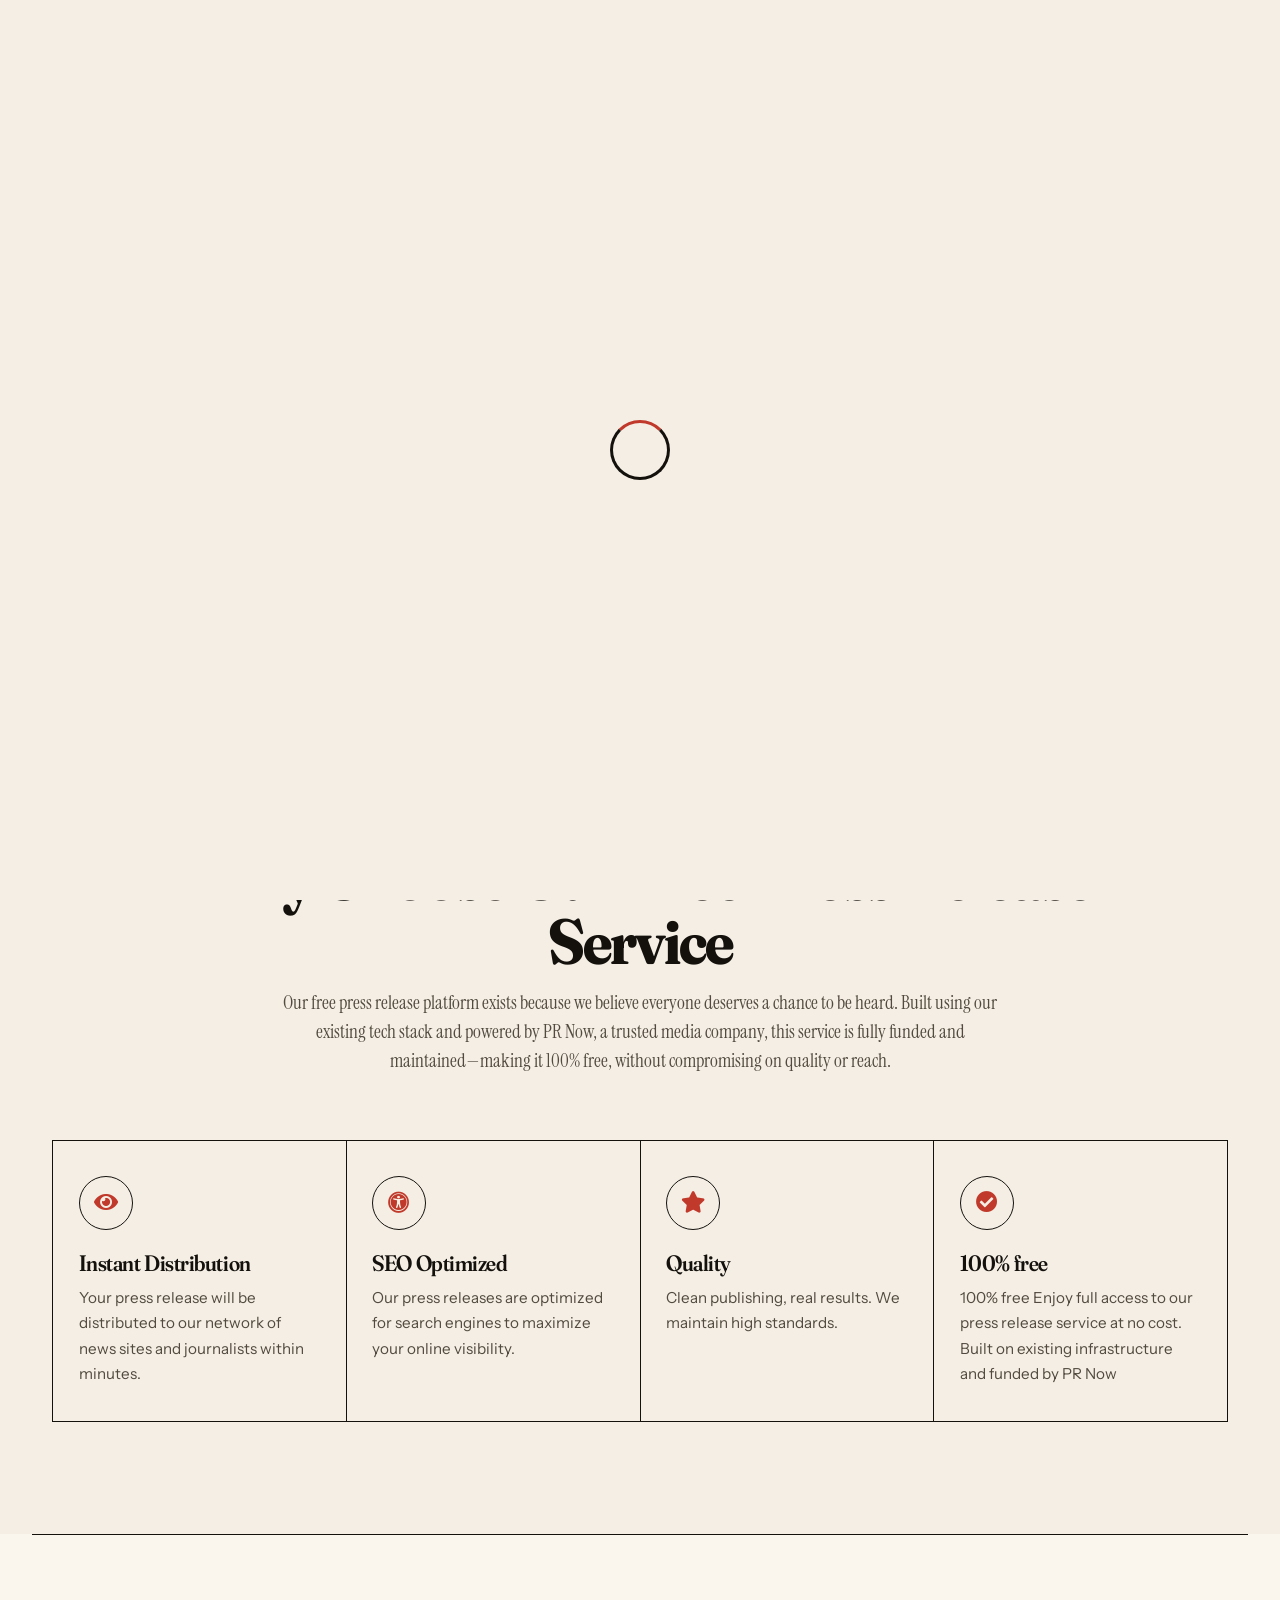
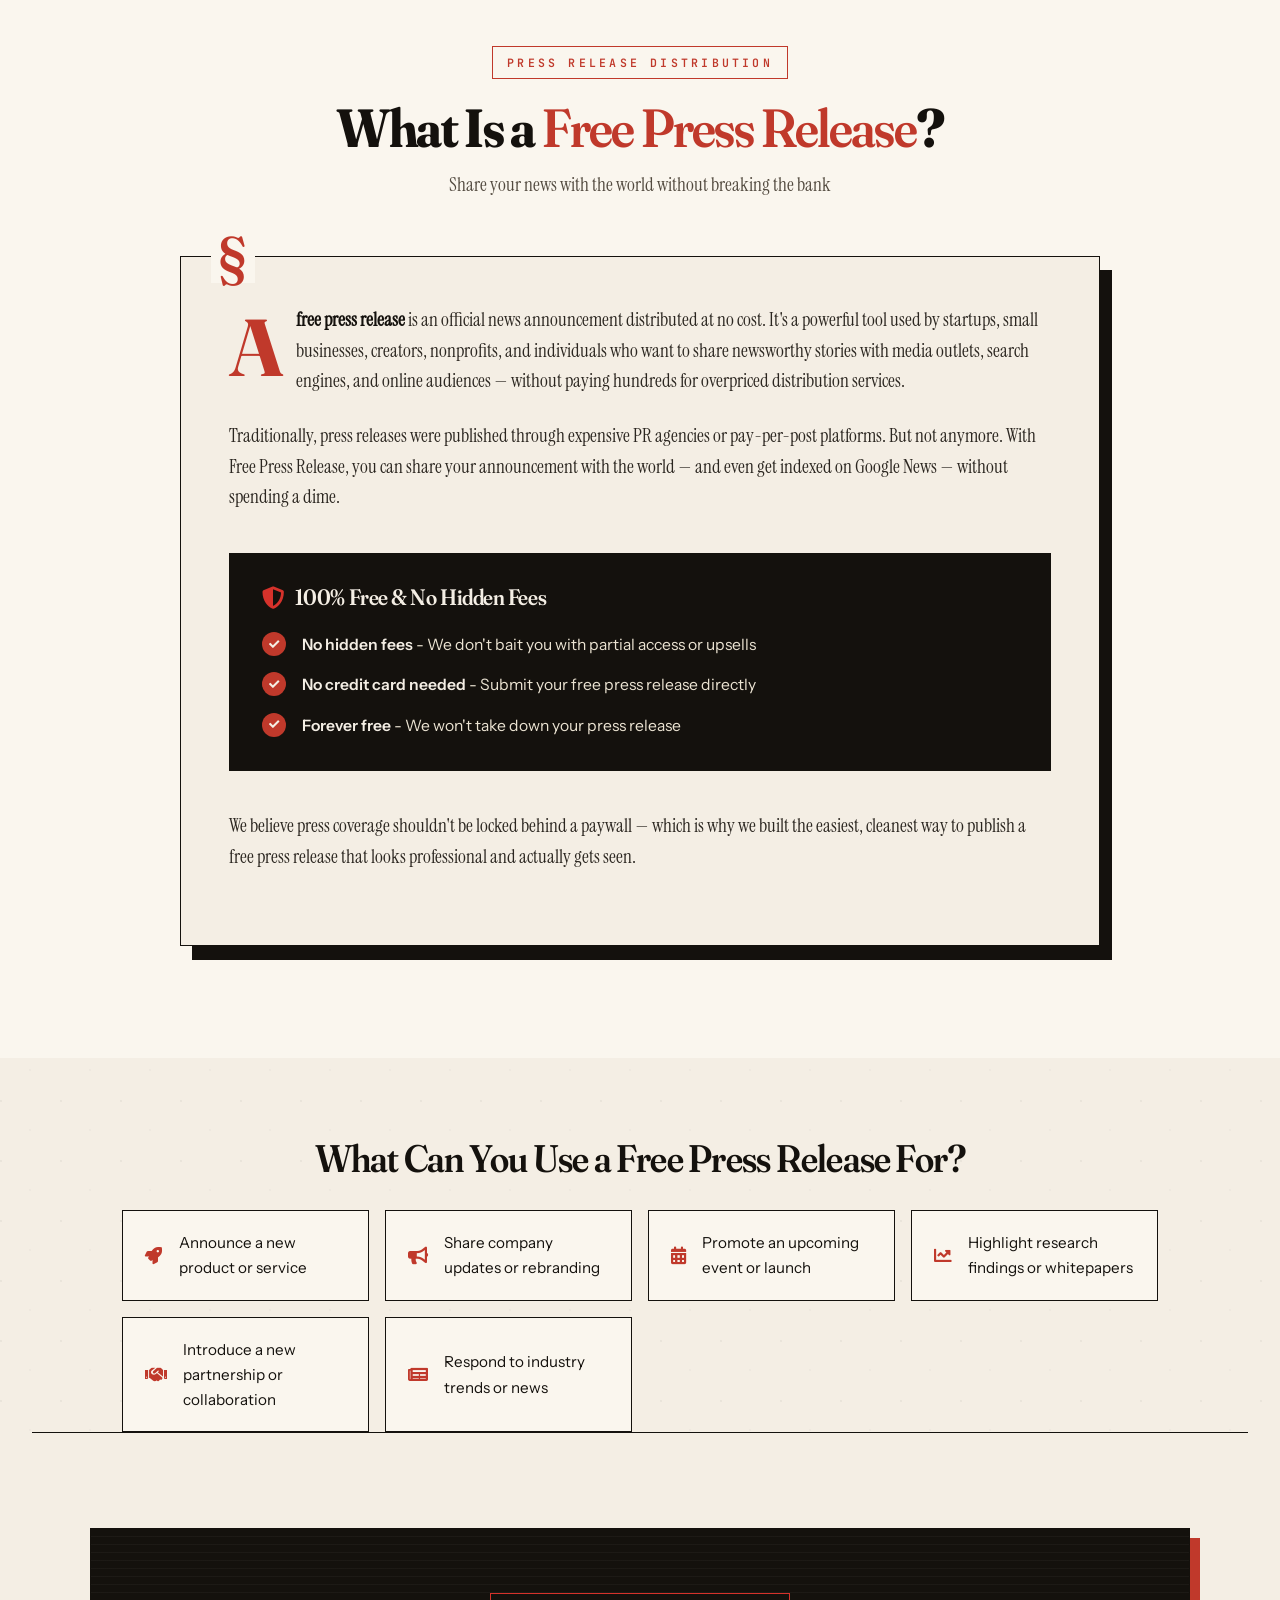
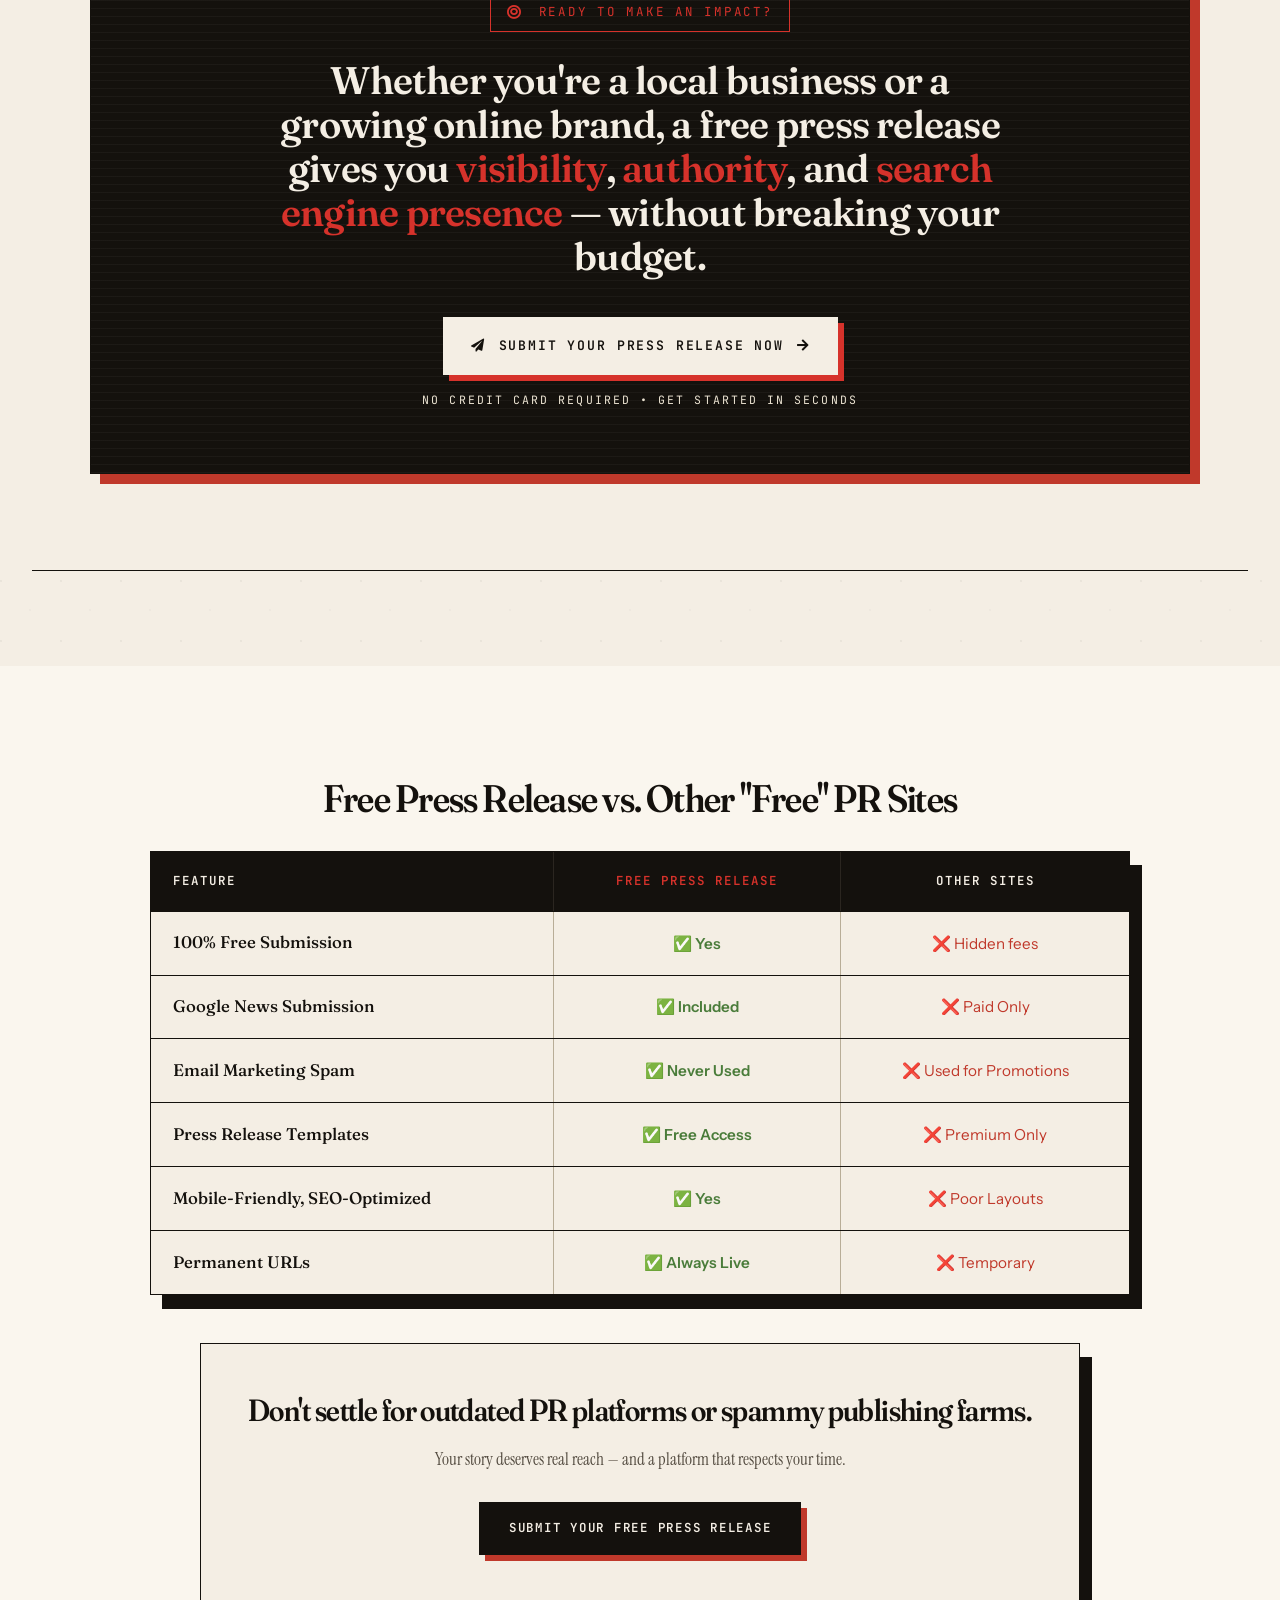
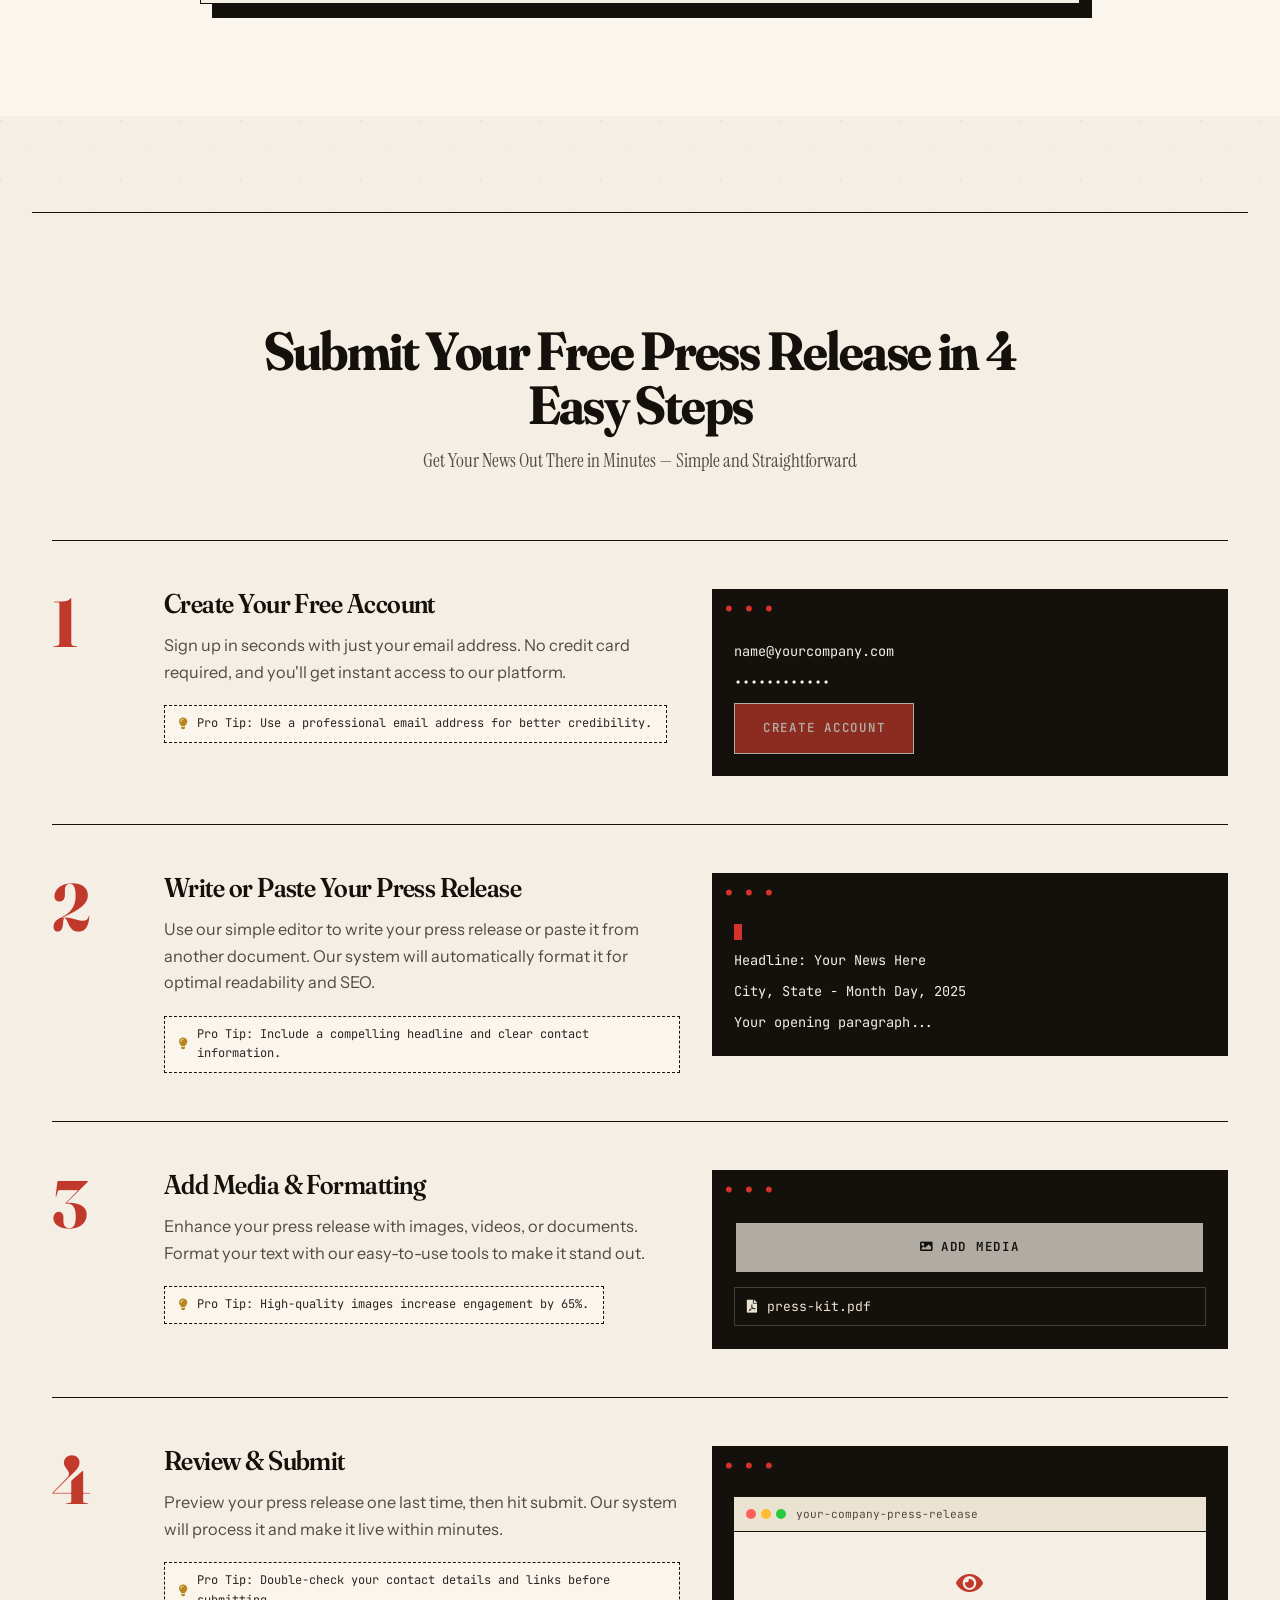
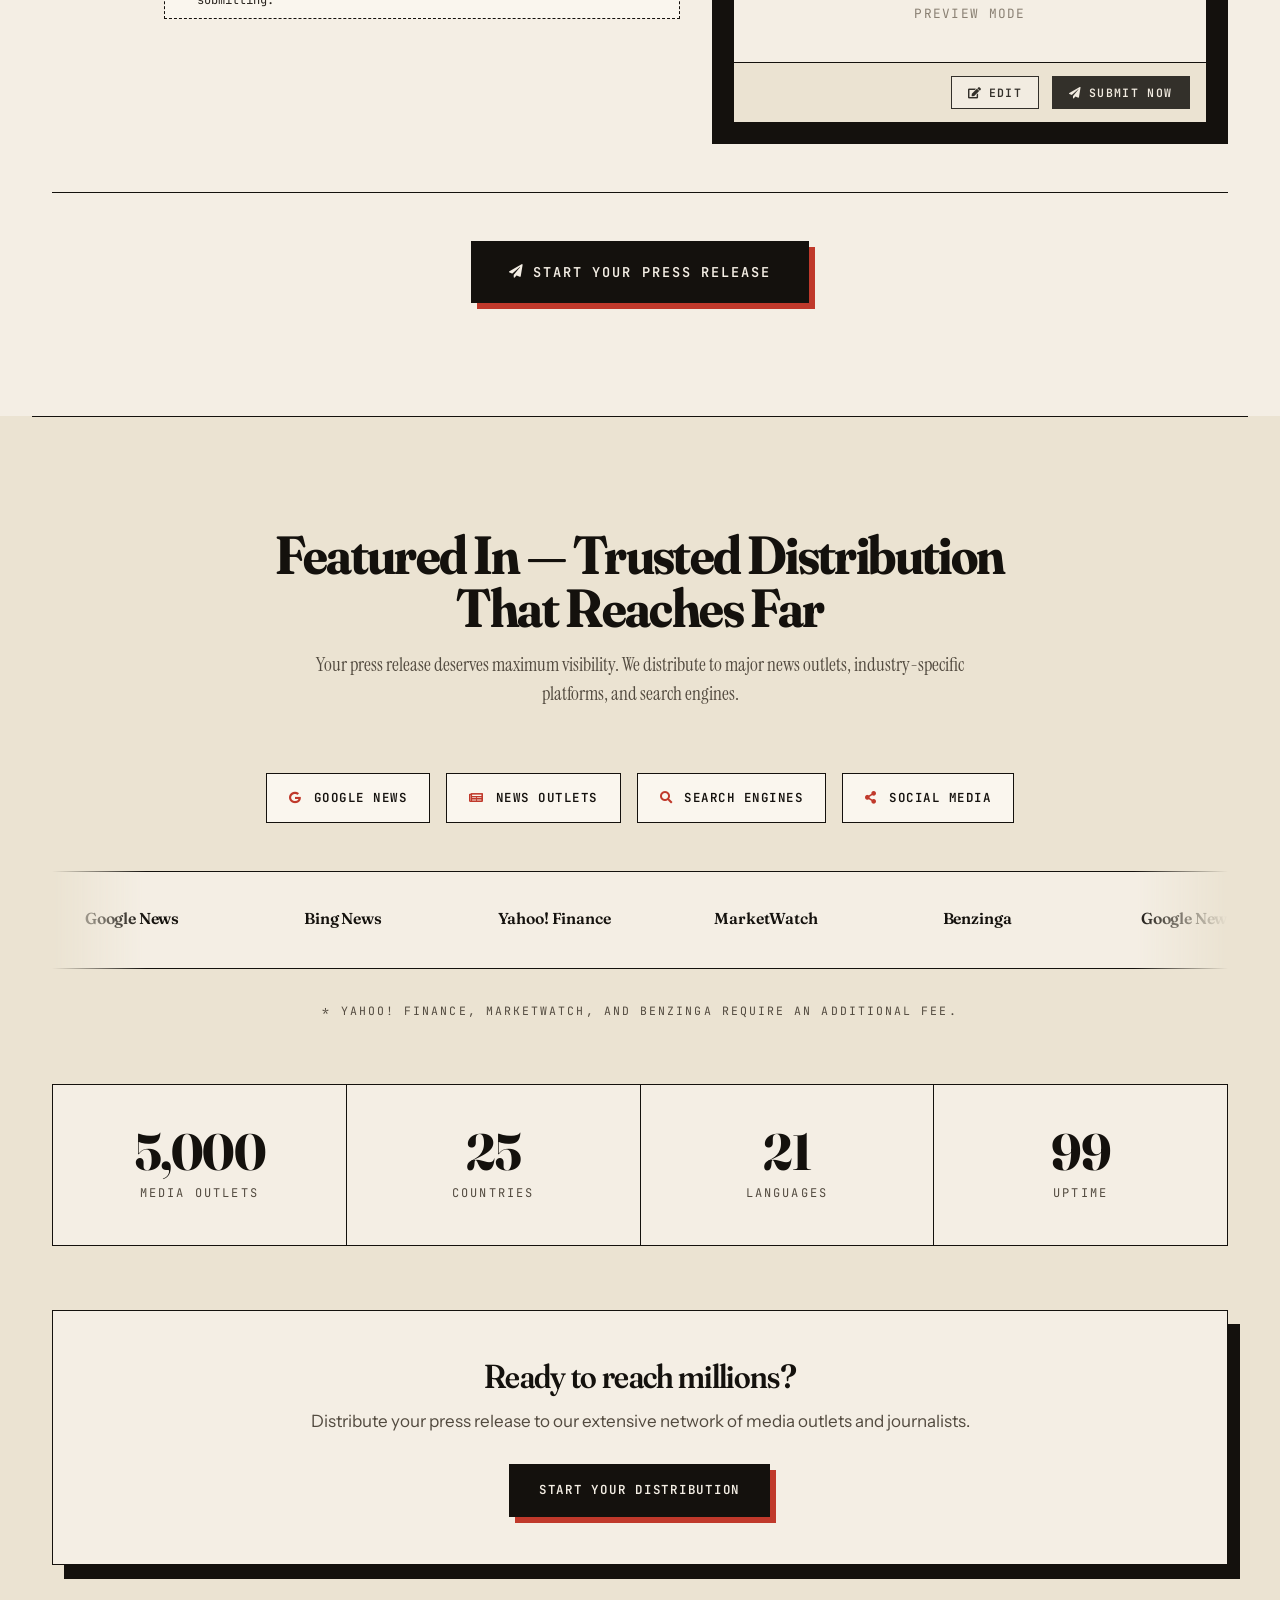
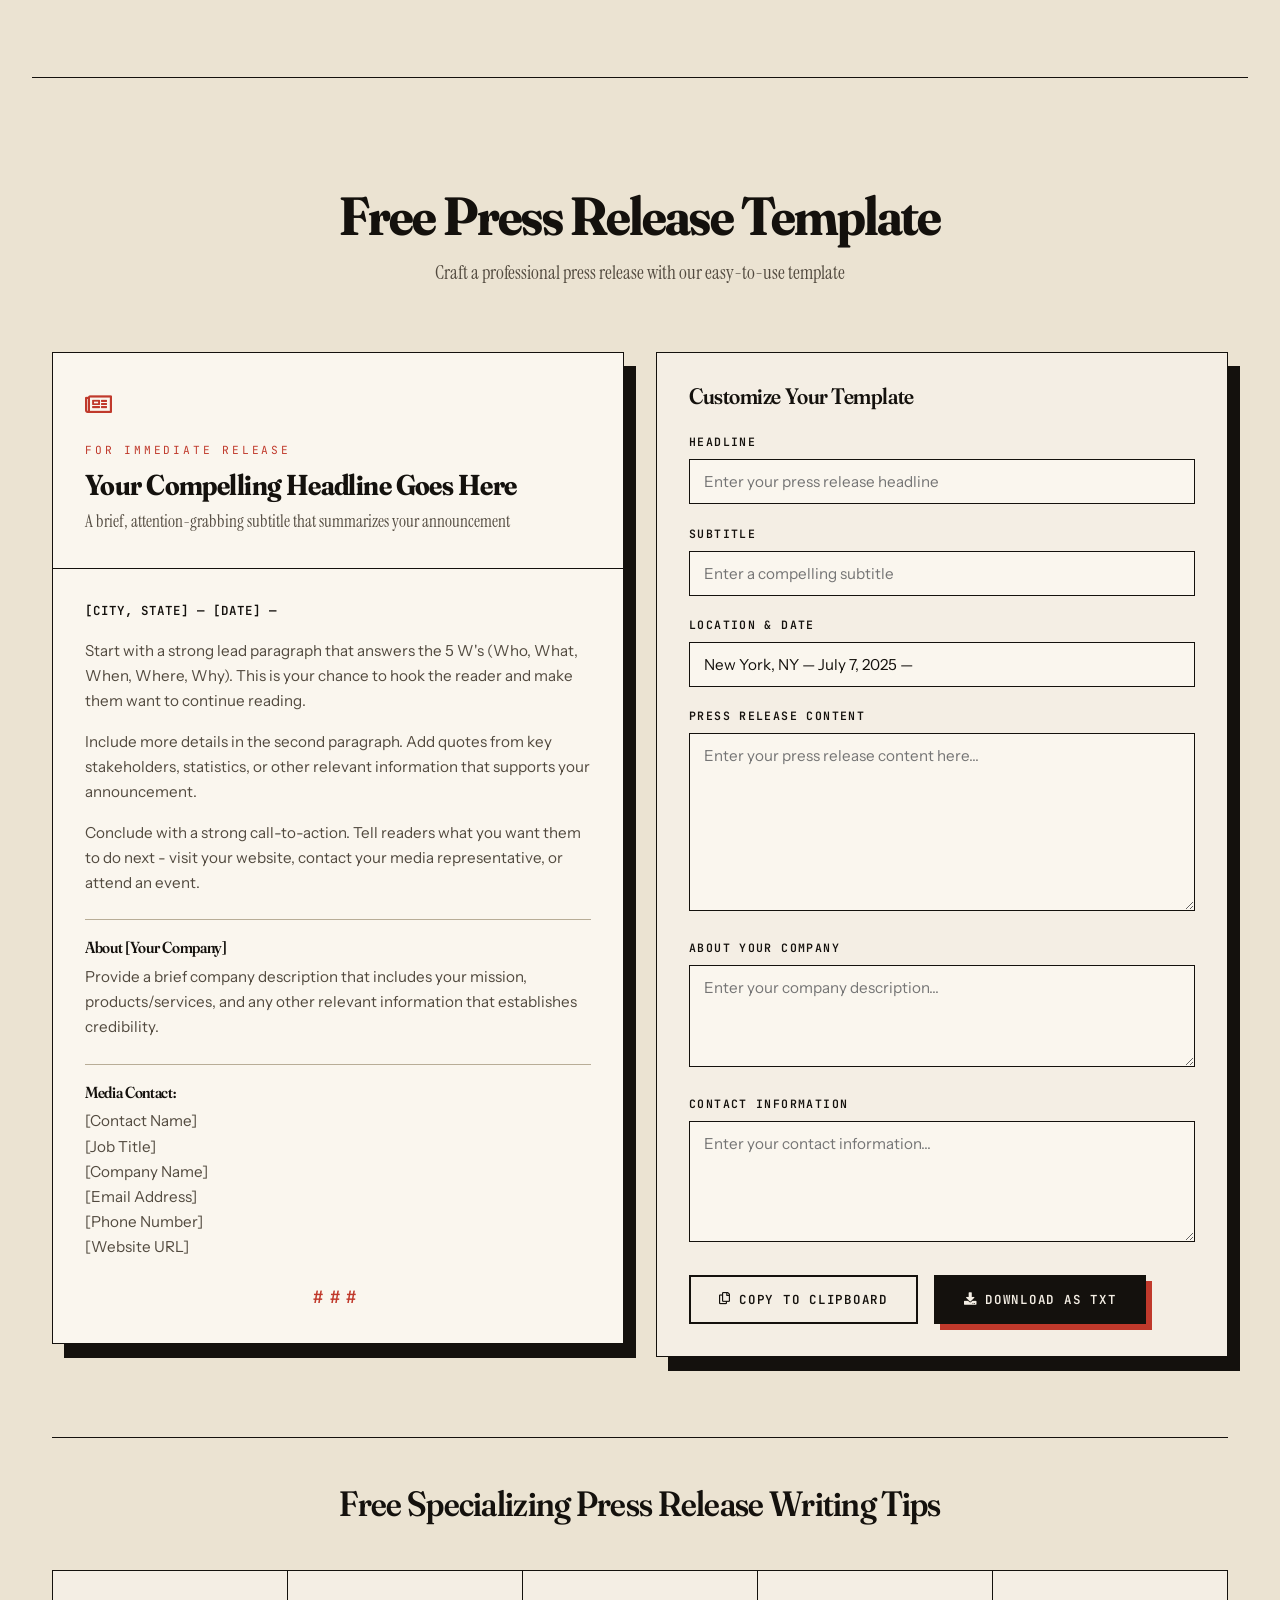
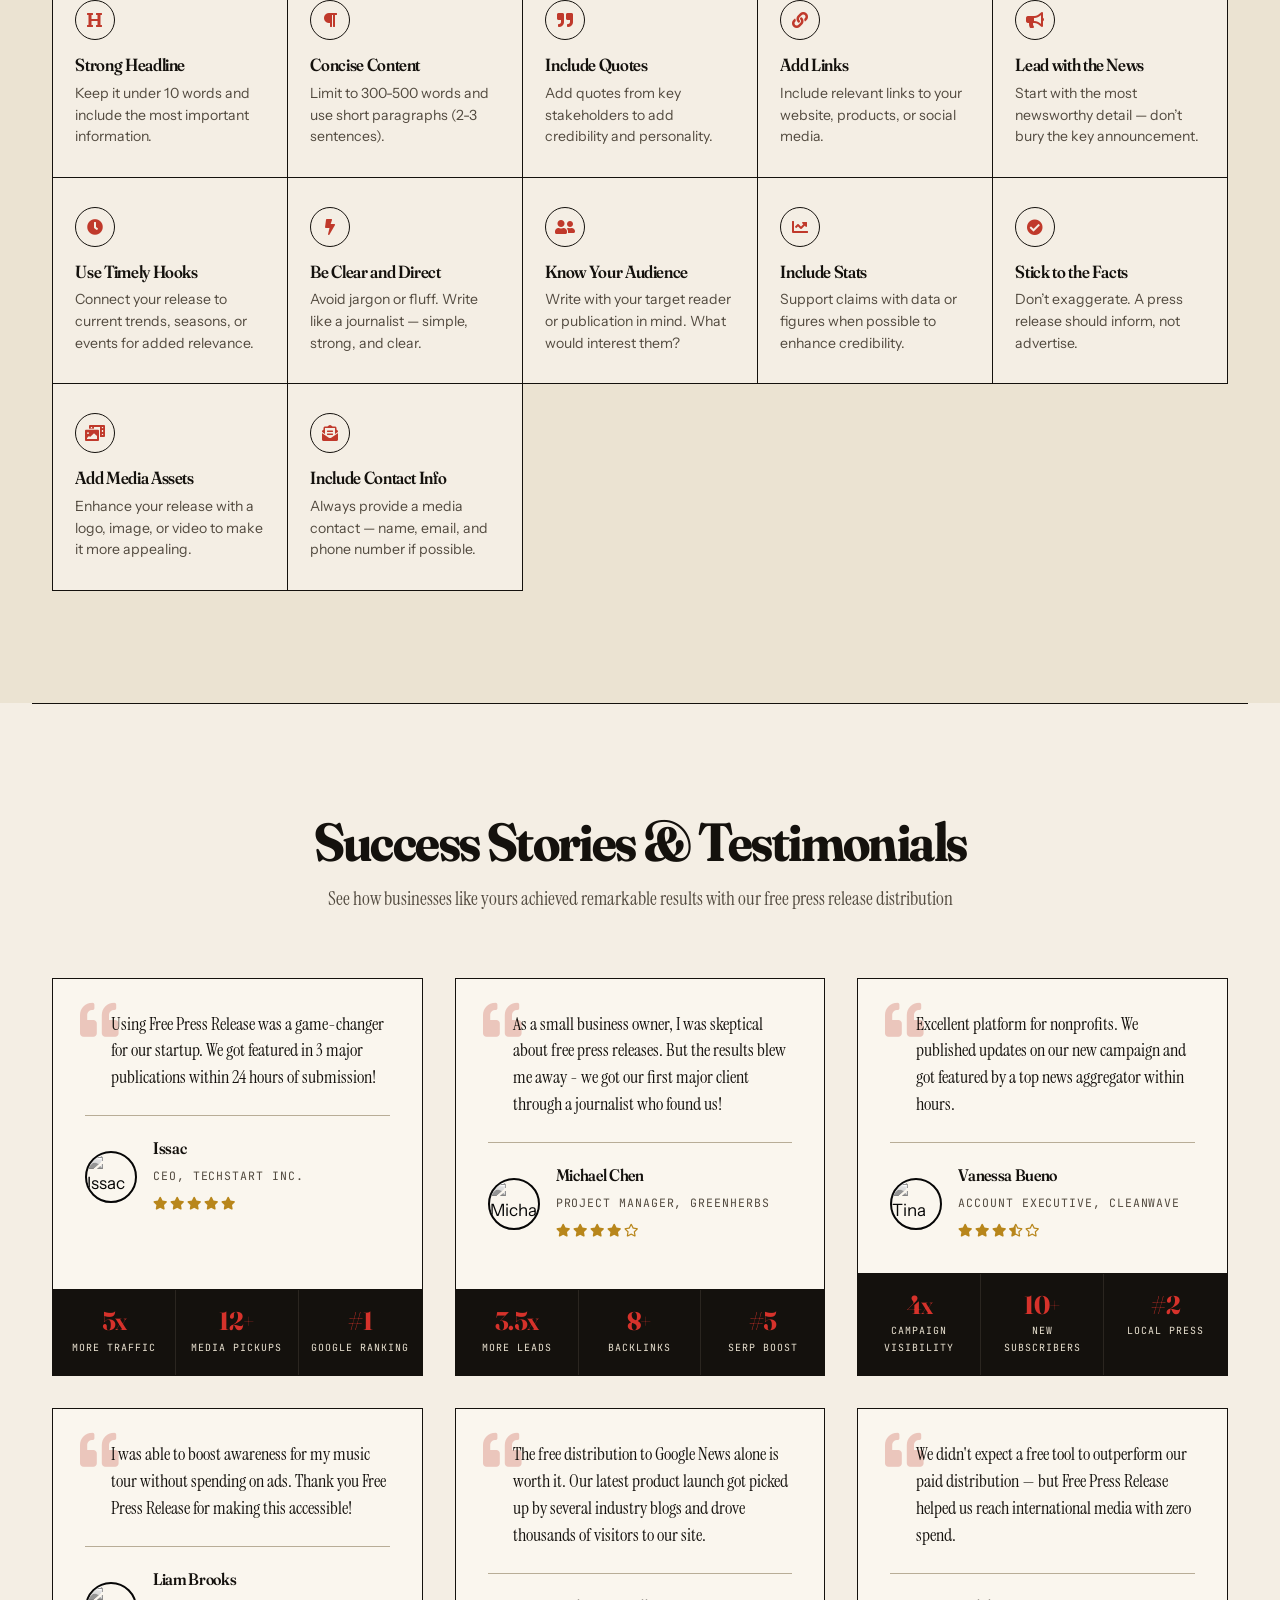
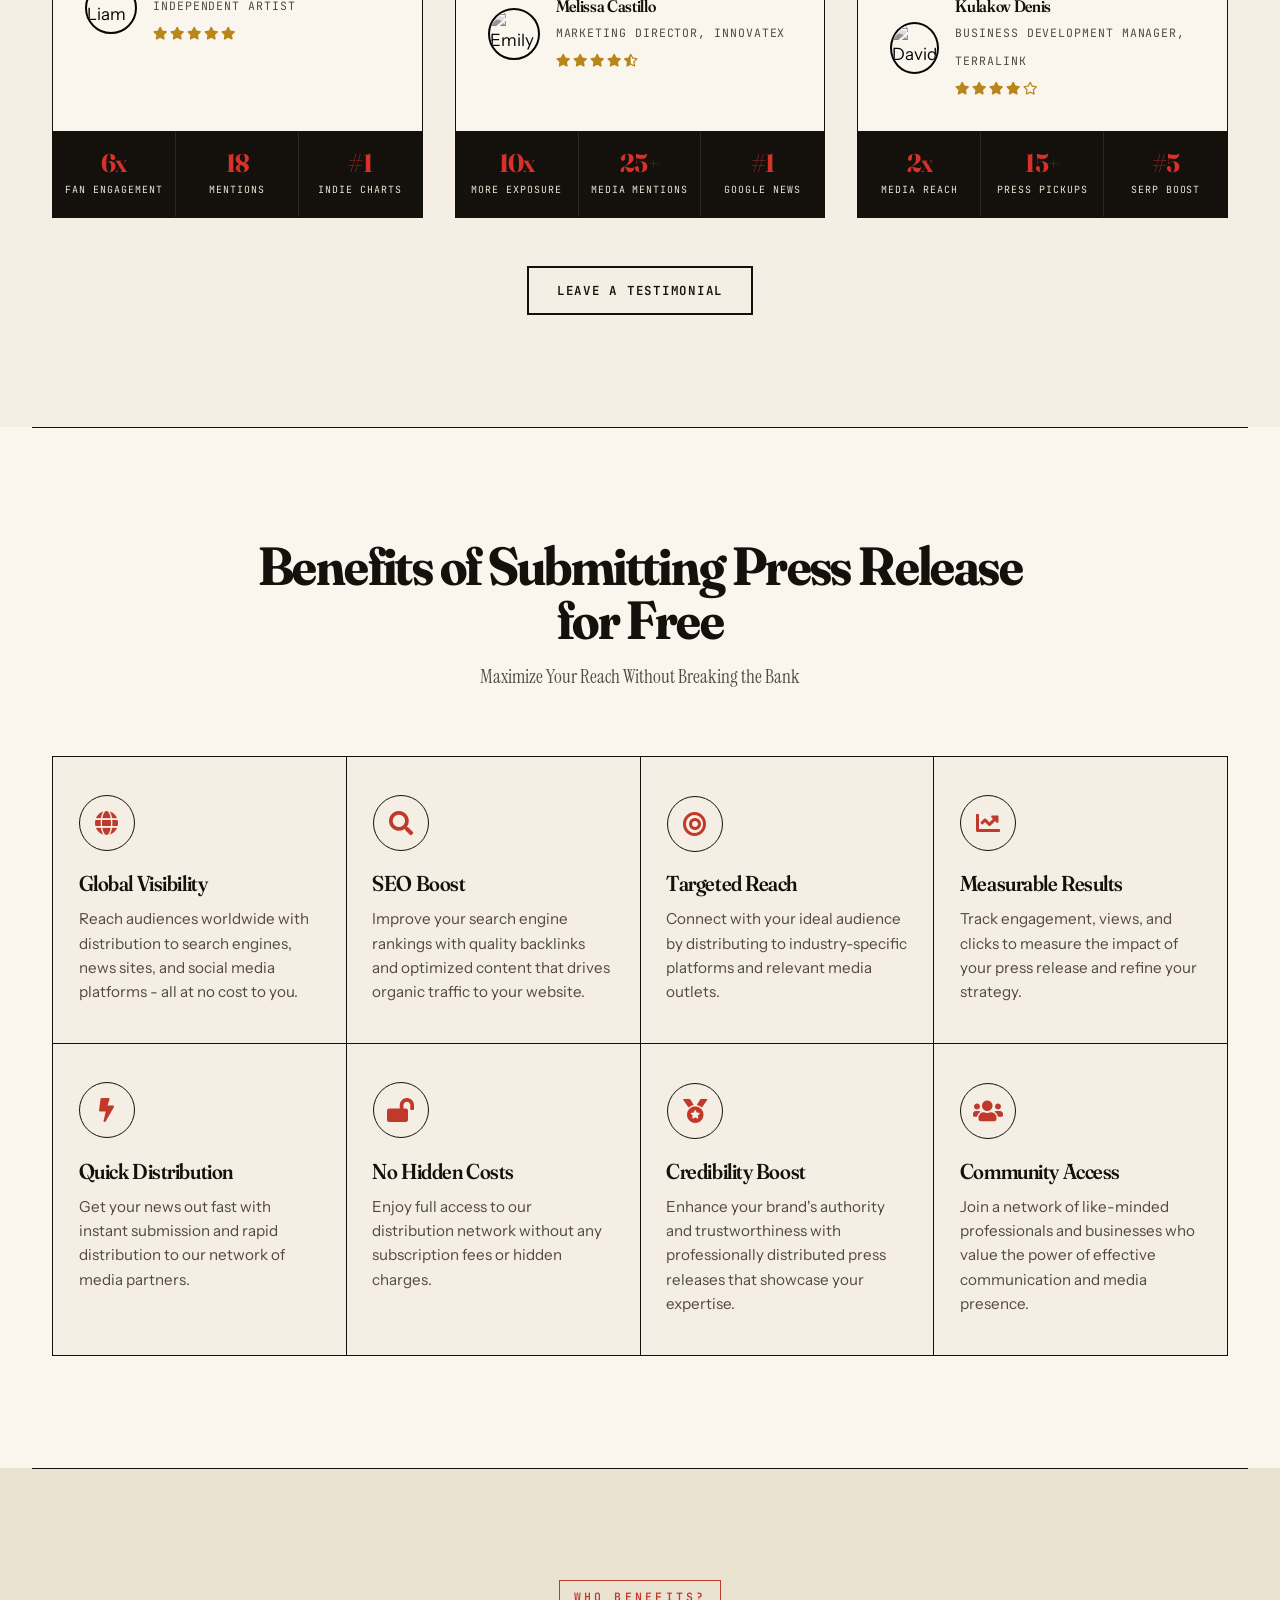
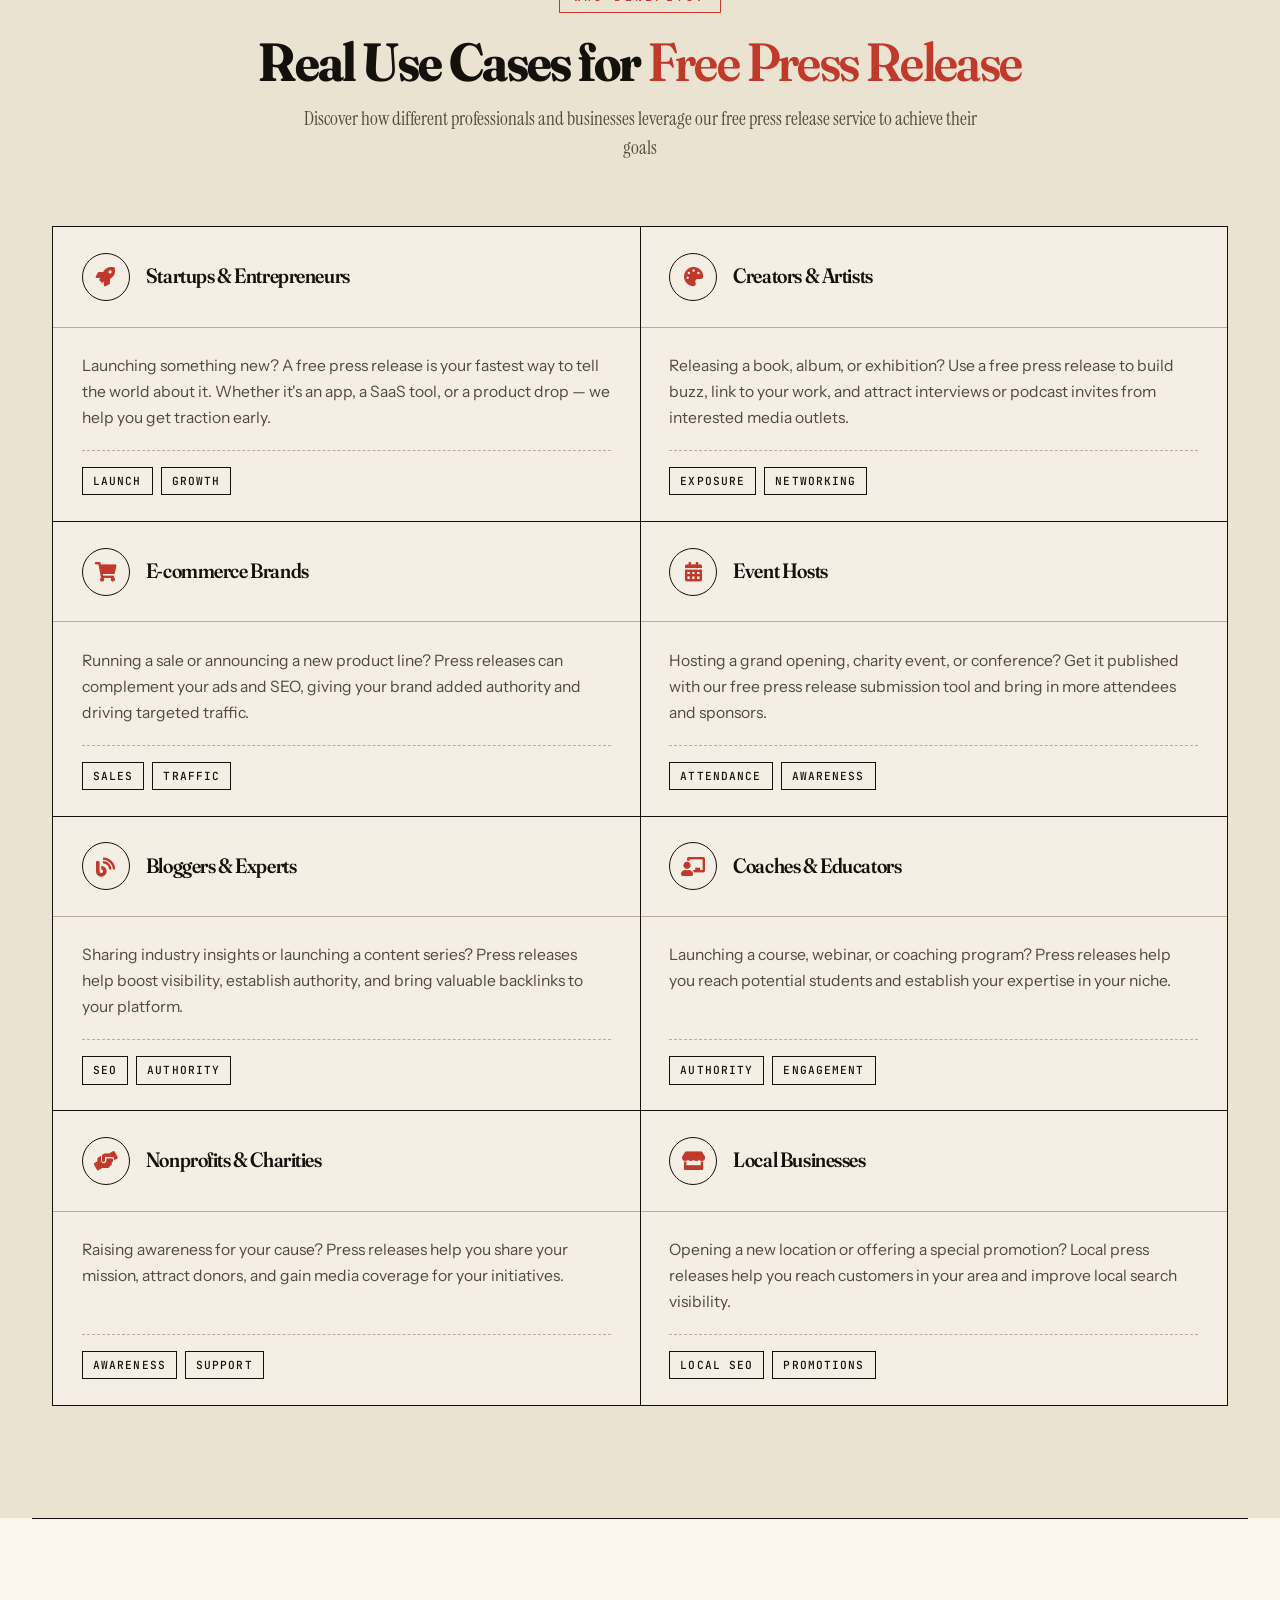
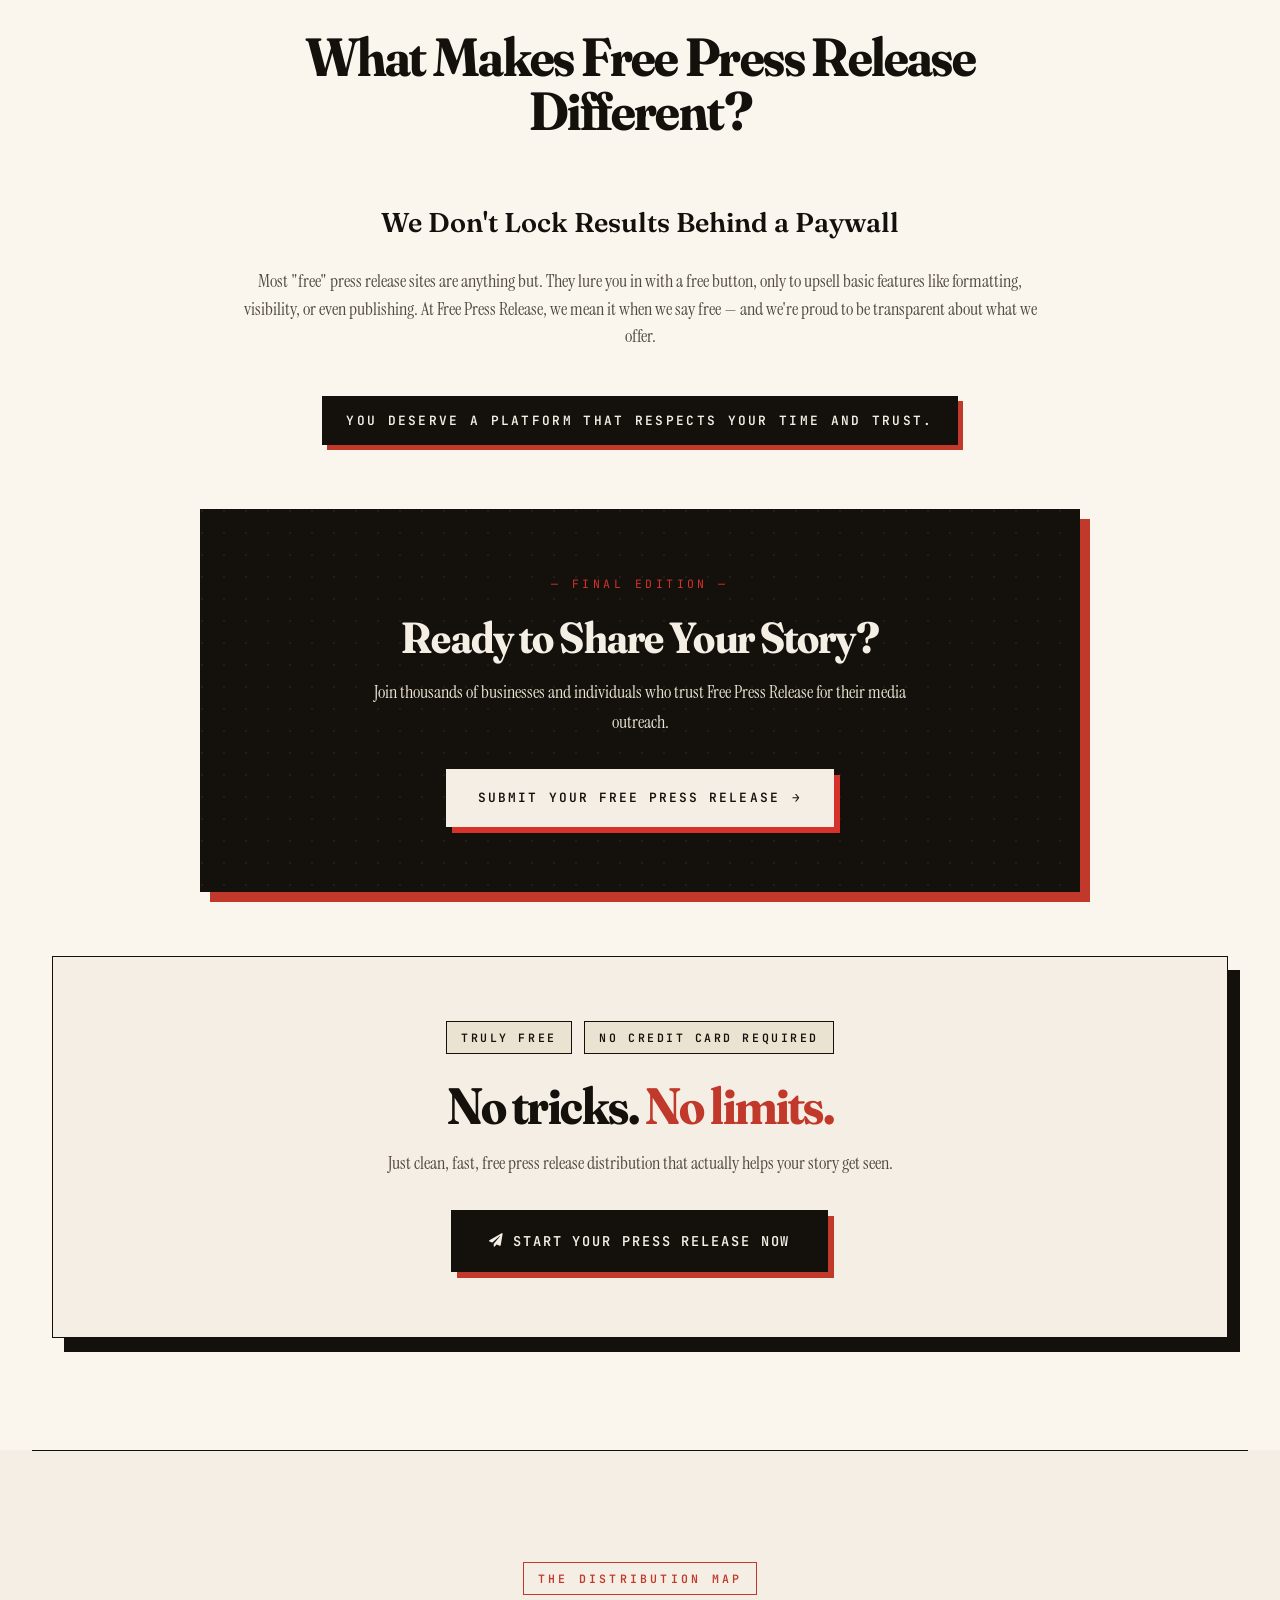
==== commit 8d5eead5: "Merge pull request #1 from ytlab23/feat/site-content-and-press-updates Marketing copy refresh, worki" ====
--- a/index.html
+++ b/index.html
@@ -4,6 +4,9 @@
     <meta charset="UTF-8">
     <meta name="viewport" content="width=device-width, initial-scale=1.0">
     <title>Free Press Release - Distribute Your Press Release for Free</title>
+    <link rel="icon" href="favicon.ico" sizes="any">
+    <link rel="icon" type="image/png" sizes="96x96" href="favicon-96x96.png">
+    <link rel="apple-touch-icon" href="apple-touch-icon.png">
     <link rel="stylesheet" href="css/style.css">
     <link rel="stylesheet" href="css/features.css">
     <link rel="stylesheet" href="css/testimonials.css">
@@ -32,14 +35,15 @@
     <!-- Header -->
     <header class="header">
         <nav class="navbar">
-            <div class="logo"><a href="index.html" style="color: inherit; text-decoration: none;">Free <span>Press </span>Release</a></div>
+            <div class="logo"><a href="index.html" style="color: inherit; text-decoration: none;"><img src="logo.png" alt="" aria-hidden="true" class="logo-img">Free <span>Press </span>Release</a></div>
             <ul class="nav-links">
                 <li><a href="#home">Home</a></li>
                 <li><a href="#benefits">Features</a></li>
                 <li><a href="#easy-steps">How It Works</a></li>
                 <li><a href="#success-stories">Testimonials</a></li>
                 <li><a href="contact.html">Contact</a></li>
-            <li><a href="login.html" class="login-btn-header">Login</a></li>
+            <li><a href="/press">Press</a></li>
+            <li><a href="https://my.freepressrelease.io/login" class="login-btn-header">Login</a></li>
             </ul>
             <div class="hamburger">
                 <div class="line"></div>
@@ -55,11 +59,11 @@
             <div class="hero-masthead">
                 <span class="masthead-vol"></span>
                 <span class="masthead-name">The Free Press Release</span>
-                <span class="masthead-date">Daily Edition · Free Distribution</span>
+                <span class="masthead-date"></span>
             </div>
             <div class="hero-rule double"></div>
             <div class="hero-content">
-                <div class="hero-eyebrow"><span class="dot"></span><span>For Immediate Release</span><span class="dot"></span></div>
+                <div class="hero-eyebrow"><span class="dot"></span><span>Immediate Release</span><span class="dot"></span></div>
                 <h1>Submit &amp; Publish Your Press Release For Free!</h1>
                 <p class="subtitle">Skip the paywalls. Reach thousands with a free press release that gets indexed, discovered, and shared. Fast, SEO-optimized, and actually useful.</p>
 
@@ -318,7 +322,7 @@
                     <div class="comparison-row">
                         <div class="feature">Permanent URLs</div>
                         <div class="us yes">✅ Always Live</div>
-                        <div class="others no">❌ 30 Days Max</div>
+                        <div class="others no">❌ Temporary</div>
                     </div>
                 </div>
                 
@@ -771,7 +775,7 @@
                             <p>Using Free Press Release was a game-changer for our startup. We got featured in 3 major publications within 24 hours of submission!</p>
                         </div>
                         <div class="testimonial-author">
-                            <img src="https://media.licdn.com/dms/image/v2/D4E03AQGDzQsmnLr0EA/profile-displayphoto-shrink_400_400/profile-displayphoto-shrink_400_400/0/1682158293176?e=1756339200&v=beta&t=PO2eAqrW8L7cb5vE4wwEVZg5kIENGnhp5wbALTIHOoI" alt="Issac" class="author-avatar">
+                            <img src="https://randomuser.me/api/portraits/men/32.jpg" alt="Issac" class="author-avatar" loading="lazy">
                             <div class="author-info">
                                 <h4>Issac</h4>
                                 <span class="author-title">CEO, TechStart Inc.</span>
@@ -809,7 +813,7 @@
                             <p>As a small business owner, I was skeptical about free press releases. But the results blew me away - we got our first major client through a journalist who found us!</p>
                         </div>
                         <div class="testimonial-author">
-                            <img src="https://media.licdn.com/dms/image/v2/D5603AQHXfrtKhi-jmw/profile-displayphoto-shrink_400_400/profile-displayphoto-shrink_400_400/0/1721286315324?e=1756339200&v=beta&t=Tba-XC_ihvjFvprv-XqjLSd8qYefEqzICIegR19X94A" alt="Pathak.A" class="author-avatar">
+                            <img src="https://randomuser.me/api/portraits/men/45.jpg" alt="Michael Chen" class="author-avatar" loading="lazy">
                             <div class="author-info">
                                 <h4>Michael Chen</h4>
                                 <span class="author-title">Project Manager, GreenHerbs</span>
@@ -1055,6 +1059,7 @@
 
                 </div>
             </div>
+        </div>
 </section>
 <!-- Benefits of Free Press Release Section -->
     <section id="benefits" class="benefits-section">
@@ -1588,7 +1593,7 @@
                 <p>That's why we've created the simplest way to submit a free press release and actually get seen — by people, search engines, and even Google News.</p>
                 
                 <h3><i class="fas fa-bullseye"></i> Our Mission</h3>
-                <p>To make press release distribution easy, accessible, and affordable — starting with free.</p>
+                <p>To make press release distribution easy, accessible, and free.</p>
                 
                 <h3><i class="fas fa-star"></i> Our Values</h3>
                 
@@ -1640,7 +1645,7 @@
             <!-- Left Column: Logo and Description -->
             <div class="footer-column logo-column">
                 <div class="footer-logo" style="font-size: 1.8rem; font-weight: 700; margin-bottom: 1rem;">
-                    <a href="index.html" style="color: inherit; text-decoration: none;">Free <span>Press </span>Release</a>
+                    <a href="index.html" style="color: inherit; text-decoration: none;"><img src="logo-white.png" alt="" aria-hidden="true" class="footer-logo-img">Free <span>Press </span>Release</a>
                 </div>
                 <p class="footer-description">Your trusted partner for press release distribution. Reach your target audience effectively.</p>
                 <a href="https://my.freepressrelease.io/" target="_blank" class="btn btn-primary footer-login-btn">Login to Dashboard</a>            </div>
@@ -1668,8 +1673,10 @@
             <div class="quick-links">
                 <h3 class="footer-heading">Quick Links</h3>
                 <ul class="footer-links">
+                    <li><a href="/press">Press Releases</a></li>
                     <li><a href="http://freepressrelease.io/">Free Press Release</a></li>
                     <li><a href="#faq">FAQs</a></li>
+                    <li><a href="/press/report">Report a Press Release</a></li>
                     <li><a href="privacy-policy.html">Privacy Policy</a></li>
                     <li><a href="terms-of-use.html">Terms of Use</a></li>
                 </ul>
@@ -1686,56 +1693,11 @@
 
 
     <script src="js/main.js"></script>
-    
+    <script src="js/template-builder.js"></script>
+
     <!-- Template Script -->
     <script>
         document.addEventListener('DOMContentLoaded', function() {
-            // Template functionality script
-            const templateForm = document.getElementById('template-form');
-            const previewTitle = document.getElementById('preview-title');
-            const previewDate = document.getElementById('preview-date');
-            const previewLocation = document.getElementById('preview-location');
-            const previewContent = document.getElementById('preview-content');
-            const previewContactName = document.getElementById('preview-contact-name');
-            const previewContactEmail = document.getElementById('preview-contact-email');
-            const previewContactPhone = document.getElementById('preview-contact-phone');
-            const previewWebsite = document.getElementById('preview-website');
-            
-            // Set current date as default
-            const today = new Date();
-            const options = { year: 'numeric', month: 'long', day: 'numeric' };
-            previewDate.textContent = today.toLocaleDateString('en-US', options);
-            
-            // Update preview on input
-            if (templateForm) {
-                templateForm.addEventListener('input', function(e) {
-                    const target = e.target;
-                    
-                    if (target.matches('#template-title')) {
-                        previewTitle.textContent = target.value || 'FOR IMMEDIATE RELEASE';
-                    } else if (target.matches('#template-location')) {
-                        previewLocation.textContent = target.value ? `${target.value} — ` : '';
-                    } else if (target.matches('#template-content')) {
-                        previewContent.innerHTML = target.value.split('\n').map(paragraph => 
-                            paragraph.trim() ? `<p>${paragraph}</p>` : ''
-                        ).join('');
-                    } else if (target.matches('#template-contact-name')) {
-                        previewContactName.textContent = target.value || 'Media Contact';
-                    } else if (target.matches('#template-contact-email')) {
-                        previewContactEmail.textContent = target.value || 'email@example.com';
-                        previewContactEmail.href = `mailto:${target.value || 'email@example.com'}`;
-                    } else if (target.matches('#template-contact-phone')) {
-                        previewContactPhone.textContent = target.value || '(123) 456-7890';
-                        previewContactPhone.href = `tel:${target.value || '1234567890'}`;
-                    } else if (target.matches('#template-website')) {
-                        previewWebsite.textContent = target.value || 'www.example.com';
-                        previewWebsite.href = target.value ? 
-                            (target.value.startsWith('http') ? target.value : `https://${target.value}`) : 
-                            'https://www.example.com';
-                    }
-                });
-            }
-            
             // FAQ functionality
             const faqQuestions = document.querySelectorAll('.faq-question');
             
@@ -1885,7 +1847,6 @@
   
       if (hamburger && navLinks) {
         hamburger.addEventListener('click', () => {
-          console.log("Hamburger clicked");
           navLinks.classList.toggle('active');
         });
       }
--- a/css/style.css
+++ b/css/style.css
@@ -181,7 +181,7 @@
 }
 .logo a { color: inherit !important; }
 .logo span {
-    font-style: italic;
+    font-style: normal;
     color: var(--red);
     font-weight: 500;
 }
@@ -300,7 +300,7 @@
     letter-spacing: -0.01em !important;
     font-weight: 700 !important;
     color: var(--ink) !important;
-    font-style: italic;
+    font-style: normal;
 }
 .masthead-vol { text-align: left; }
 .masthead-date { text-align: right; }
@@ -366,7 +366,7 @@
     color: var(--ink-2);
     max-width: 700px;
     margin: 0 auto 1.6rem;
-    font-style: italic;
+    font-style: normal;
 }
 
 .feature-labels {
@@ -467,12 +467,12 @@
 }
 .section-header h2 span {
     color: var(--red);
-    font-style: italic;
+    font-style: normal;
     font-weight: 600;
 }
 .section-header p, .section-header .tagline {
     font-family: 'Instrument Serif', serif;
-    font-style: italic;
+    font-style: normal;
     font-size: 1.2rem;
     line-height: 1.5;
     color: var(--ink-soft);
@@ -481,7 +481,7 @@
 }
 .section-header .section-subtitle {
     font-family: 'Instrument Serif', serif;
-    font-style: italic;
+    font-style: normal;
     font-size: 1.2rem;
     color: var(--ink-soft);
 }
@@ -595,7 +595,7 @@
     position: absolute;
     top: -28px; left: 30px;
     font-family: 'Fraunces', serif;
-    font-style: italic;
+    font-style: normal;
     font-size: 3.4rem;
     line-height: 1;
     color: var(--red);
@@ -635,7 +635,7 @@
     gap: .7rem;
     color: var(--paper);
     font-family: 'Fraunces', serif;
-    font-style: italic;
+    font-style: normal;
     font-size: 1.4rem;
     margin-bottom: 1.4rem;
 }
@@ -675,7 +675,7 @@
 }
 .use-case-list h3 {
     font-family: 'Fraunces', serif;
-    font-style: italic;
+    font-style: normal;
     font-size: clamp(1.6rem, 3vw, 2.4rem);
     color: var(--ink);
     margin-bottom: 2rem;
@@ -815,7 +815,7 @@
 .partner-svg { width: 100%; height: 100%; }
 .logo-text {
     font-family: 'Fraunces', serif;
-    font-style: italic;
+    font-style: normal;
     font-weight: 600;
     font-size: 18px;
     fill: var(--ink);
@@ -832,7 +832,7 @@
 }
 .distribution-cta h3 {
     font-family: 'Fraunces', serif;
-    font-style: italic;
+    font-style: normal;
     font-size: clamp(1.6rem, 2.6vw, 2.2rem);
     color: var(--ink);
     margin-bottom: .8rem;
@@ -1035,7 +1035,7 @@
 }
 .template-subtitle {
     font-family: 'Instrument Serif', serif;
-    font-style: italic;
+    font-style: normal;
     color: var(--ink-soft);
     font-size: 1.05rem;
 }
@@ -1127,7 +1127,7 @@
 }
 .template-tips > h4 {
     font-family: 'Fraunces', serif;
-    font-style: italic;
+    font-style: normal;
     font-size: clamp(1.6rem, 3vw, 2.2rem);
     text-align: center;
     margin-bottom: 3rem;
@@ -1220,7 +1220,7 @@
 }
 .testimonial-quote p {
     font-family: 'Instrument Serif', serif;
-    font-style: italic;
+    font-style: normal;
     font-size: 1.12rem;
     line-height: 1.5;
     color: var(--ink);
@@ -1366,7 +1366,7 @@
     letter-spacing: 0.18em;
     color: var(--ink-soft);
     margin: 1rem 0 0;
-    font-style: italic;
+    font-style: normal;
 }
 
 .testimonial-leave-wrap { text-align: center; margin-top: 3rem; }
@@ -1454,3 +1454,18 @@
     .cta-buttons { flex-direction: column; align-items: stretch; }
     .cta-buttons .btn { width: 100%; }
 }
+
+/* === Brand logo lockup: icon + wordmark in the header === */
+.logo a {
+    display: inline-flex;
+    align-items: center;
+    gap: 0.5rem;
+}
+.logo .logo-img {
+    height: 2.2rem;
+    width: auto;
+    display: block;
+}
+@media (max-width: 768px) {
+    .logo .logo-img { height: 1.85rem; }
+}
--- a/css/comparison-section.css
+++ b/css/comparison-section.css
@@ -12,7 +12,7 @@
 }
 .comparison-intro p {
     font-family: 'Instrument Serif', serif;
-    font-style: italic;
+    font-style: normal;
     font-size: 1.15rem;
     color: var(--ink-soft);
     margin-bottom: 1.2rem;
@@ -128,7 +128,7 @@
     color: var(--ink-soft);
     margin-bottom: 1.8rem;
     font-family: 'Instrument Serif', serif;
-    font-style: italic;
+    font-style: normal;
     font-size: 1.08rem;
 }
 
@@ -178,7 +178,7 @@
 .cta-box.editorial-cta p {
     color: var(--paper-2);
     font-family: 'Instrument Serif', serif;
-    font-style: italic;
+    font-style: normal;
     font-size: 1.15rem;
     max-width: 540px;
     margin: 0 auto 2rem;
@@ -244,12 +244,12 @@
 }
 .gradient-text {
     color: var(--red);
-    font-style: italic;
+    font-style: normal;
 }
 .cta-subtext {
     color: var(--ink-soft);
     font-family: 'Instrument Serif', serif;
-    font-style: italic;
+    font-style: normal;
     font-size: 1.12rem;
     margin-bottom: 2rem;
     max-width: 600px;
@@ -271,7 +271,7 @@
 }
 .best-pr-sites .section-header .tagline {
     font-family: 'Instrument Serif', serif !important;
-    font-style: italic;
+    font-style: normal;
     color: var(--red) !important;
     font-weight: 500 !important;
     font-size: 1.25rem !important;
@@ -419,7 +419,7 @@
     text-align: center;
     color: var(--ink-soft);
     font-family: 'Instrument Serif', serif;
-    font-style: italic;
+    font-style: normal;
     max-width: 600px;
     margin: 0 auto 2.5rem !important;
 }
--- a/css/faq-section.css
+++ b/css/faq-section.css
@@ -48,7 +48,7 @@
     left: 1.6rem;
     top: 1.8rem;
     font-family: 'Fraunces', serif;
-    font-style: italic;
+    font-style: normal;
     font-weight: 700;
     color: var(--red);
     font-size: 1.4rem;
@@ -94,7 +94,7 @@
     left: 1.6rem;
     top: 0;
     font-family: 'Fraunces', serif;
-    font-style: italic;
+    font-style: normal;
     font-weight: 700;
     color: var(--ink);
     font-size: 1.4rem;
--- a/css/about-section.css
+++ b/css/about-section.css
@@ -13,7 +13,7 @@
     top: 3rem; left: -10vw;
     width: 130%;
     font-family: 'Fraunces', serif;
-    font-style: italic;
+    font-style: normal;
     font-size: clamp(7rem, 14vw, 18rem);
     font-weight: 700;
     color: var(--ink);
@@ -43,7 +43,7 @@
 
 .about-header p {
     font-family: 'Instrument Serif', serif;
-    font-style: italic;
+    font-style: normal;
     font-size: 1.4rem;
     color: var(--red);
     margin: 0;
@@ -169,7 +169,7 @@
 .counter span {
     color: var(--paper) !important;
     font-family: 'Fraunces', serif;
-    font-style: italic;
+    font-style: normal;
     font-size: 1.15rem;
     line-height: 1.4;
     font-weight: 500;
@@ -205,7 +205,7 @@
 .final-cta p {
     color: var(--paper-2);
     font-family: 'Instrument Serif', serif;
-    font-style: italic;
+    font-style: normal;
     font-size: 1.2rem;
     max-width: 560px;
     margin: 0 auto 2rem;
--- a/css/footer.css
+++ b/css/footer.css
@@ -64,7 +64,7 @@
 }
 .footer-logo a { color: var(--paper) !important; }
 .footer-logo span {
-    font-style: italic;
+    font-style: normal;
     color: var(--red-bright);
     font-weight: 500;
 }
@@ -72,7 +72,7 @@
 .footer-description {
     color: var(--paper-2);
     font-family: 'Instrument Serif', serif;
-    font-style: italic;
+    font-style: normal;
     font-size: 1.05rem;
     line-height: 1.5;
     margin-bottom: 1.4rem;
@@ -103,7 +103,7 @@
 
 .footer-email {
     font-family: 'Fraunces', serif;
-    font-style: italic;
+    font-style: normal;
     font-size: 1.4rem;
     color: var(--paper) !important;
     margin-bottom: 1.4rem;
@@ -175,3 +175,19 @@
     .footer-logo { font-size: 1.8rem !important; }
     .footer-email { font-size: 1.15rem; }
 }
+
+/* === Brand logo lockup: white icon + wordmark on the dark footer === */
+.footer-logo a {
+    display: inline-flex !important;
+    align-items: center;
+    gap: 0.6rem;
+}
+.footer-logo .footer-logo-img {
+    height: 2.8rem;
+    width: auto;
+    display: block;
+    flex-shrink: 0;
+}
+@media (max-width: 768px) {
+    .footer-logo .footer-logo-img { height: 2.3rem; }
+}
--- a/css/contact.css
+++ b/css/contact.css
@@ -18,7 +18,7 @@
 .contact-hero h1::first-letter { color: var(--red); }
 .contact-hero p {
     font-family: 'Instrument Serif', serif;
-    font-style: italic;
+    font-style: normal;
     font-size: 1.3rem;
     color: var(--ink-soft);
     max-width: 580px;
@@ -59,7 +59,7 @@
 .contact-info > p {
     color: var(--paper-2);
     font-family: 'Instrument Serif', serif;
-    font-style: italic;
+    font-style: normal;
     margin-bottom: 2rem;
     line-height: 1.55;
 }
@@ -202,7 +202,7 @@
 }
 .faq-cta p {
     font-family: 'Instrument Serif', serif;
-    font-style: italic;
+    font-style: normal;
     font-size: 1.2rem;
     color: var(--ink-soft);
 }
--- a/css/policy.css
+++ b/css/policy.css
@@ -54,7 +54,7 @@
     counter-increment: policy-counter;
     color: var(--red);
     font-family: 'Fraunces', serif;
-    font-style: italic;
+    font-style: normal;
     font-weight: 700;
     margin-right: .4rem;
 }
--- a/css/what-is.css
+++ b/css/what-is.css
@@ -5,6 +5,6 @@
     font-style: normal;
 }
 .what-is .section-header h2 span {
-    font-style: italic;
+    font-style: normal;
     color: var(--red);
 }
--- a/css/cta-section.css
+++ b/css/cta-section.css
@@ -63,7 +63,7 @@
 }
 .conclusion-text span {
     color: var(--red-bright);
-    font-style: italic;
+    font-style: normal;
     font-weight: 600;
 }
 
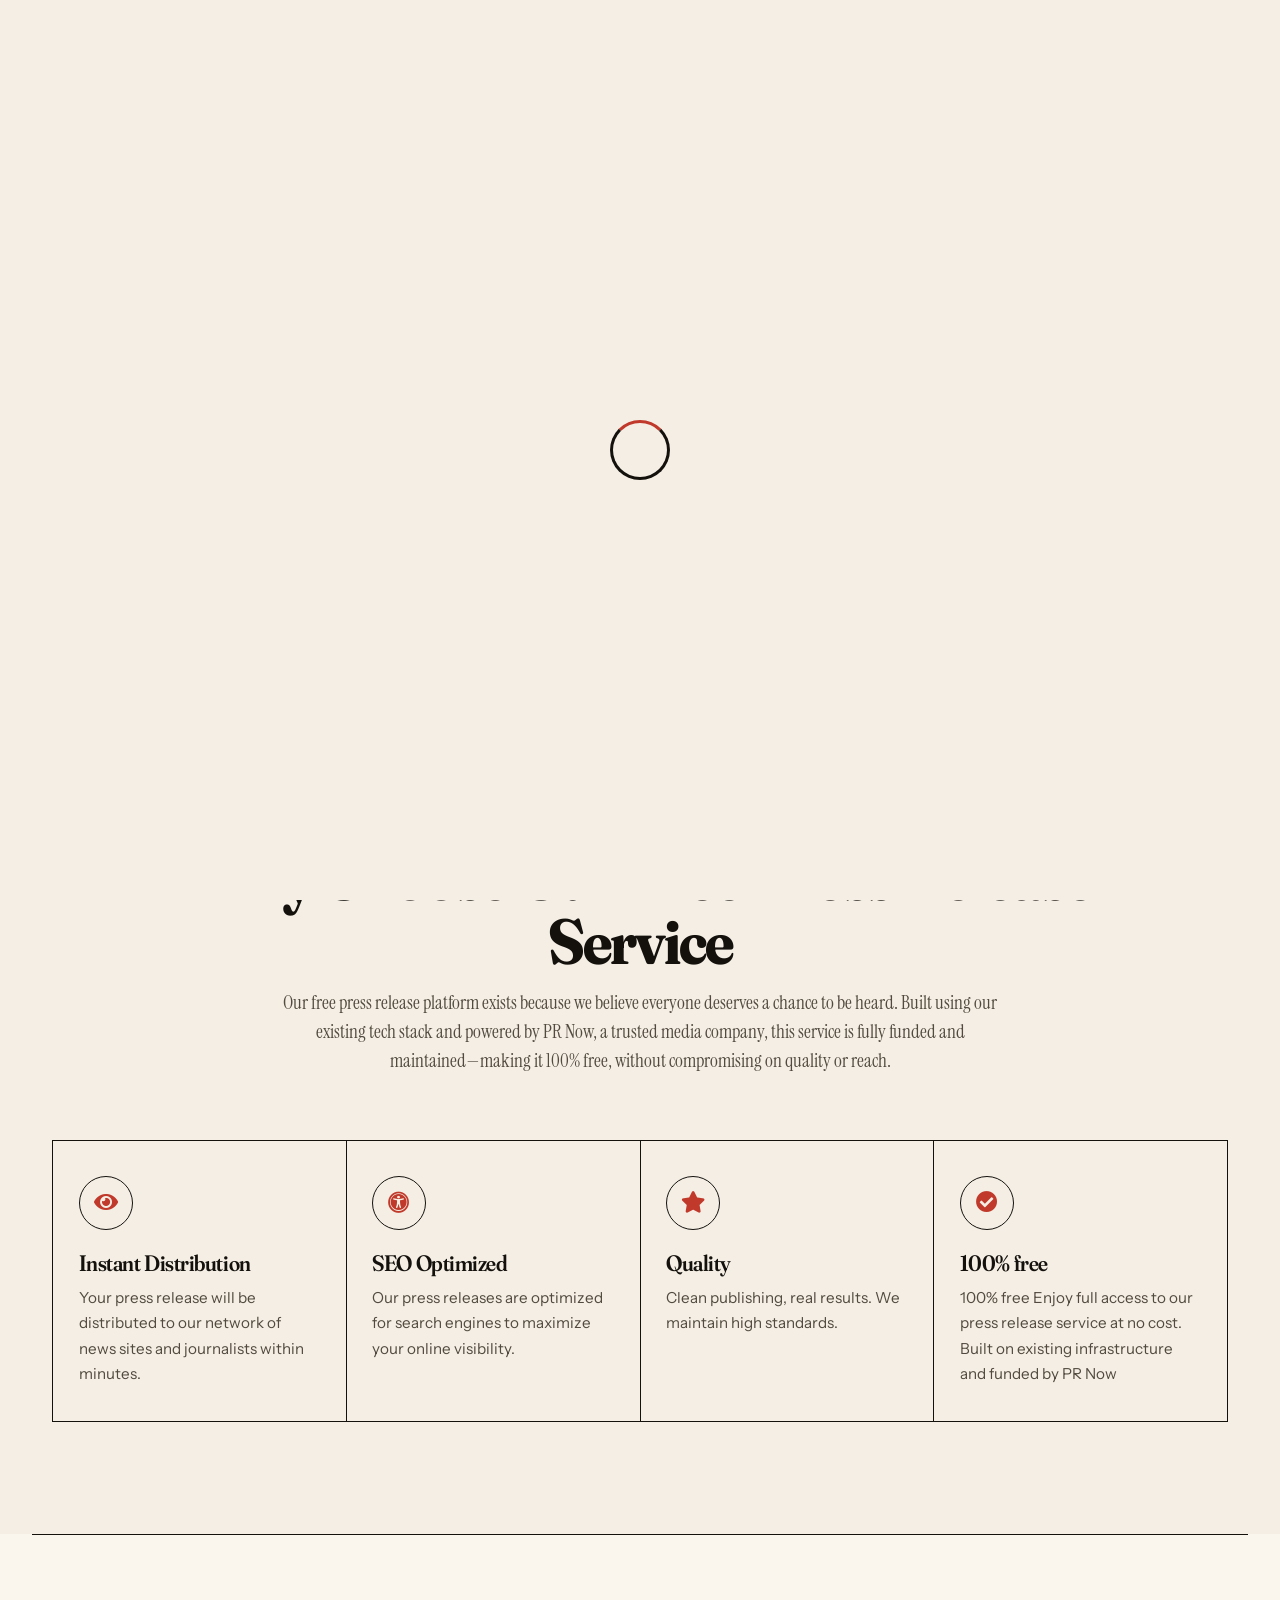
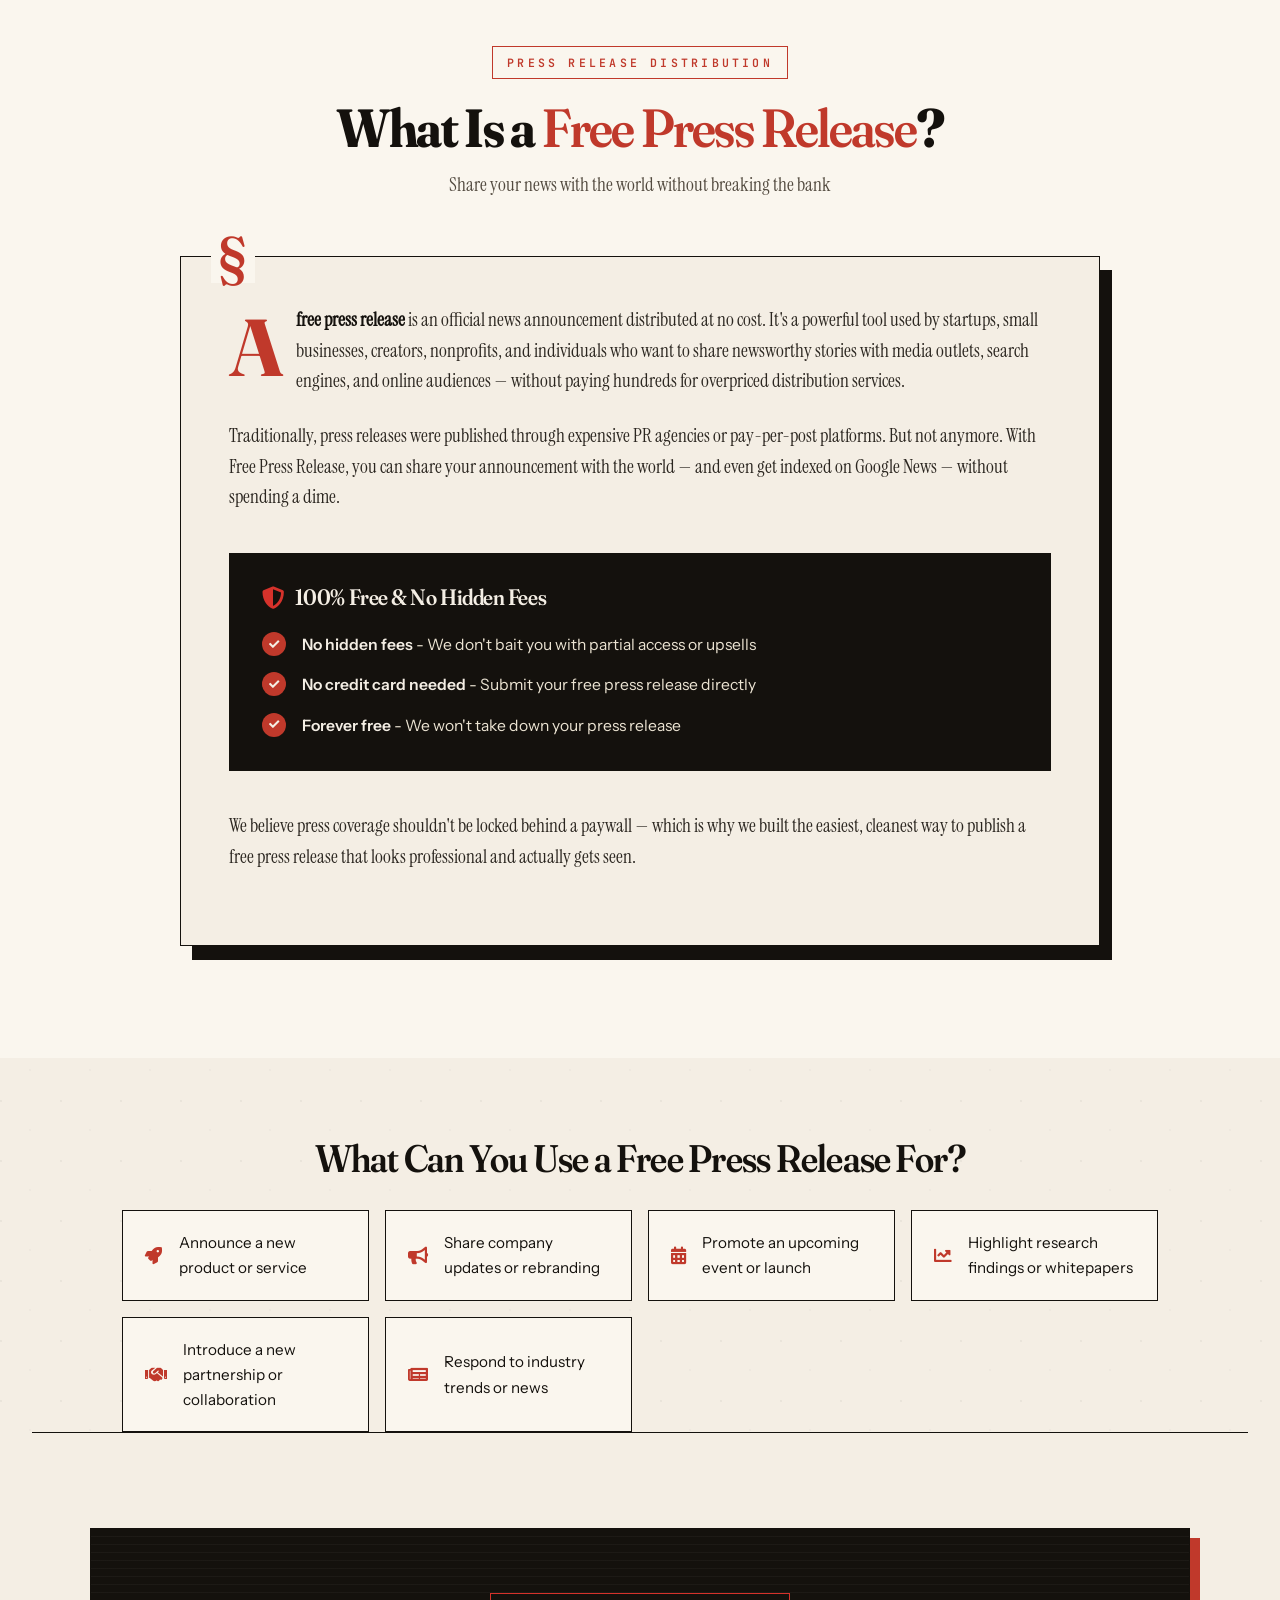
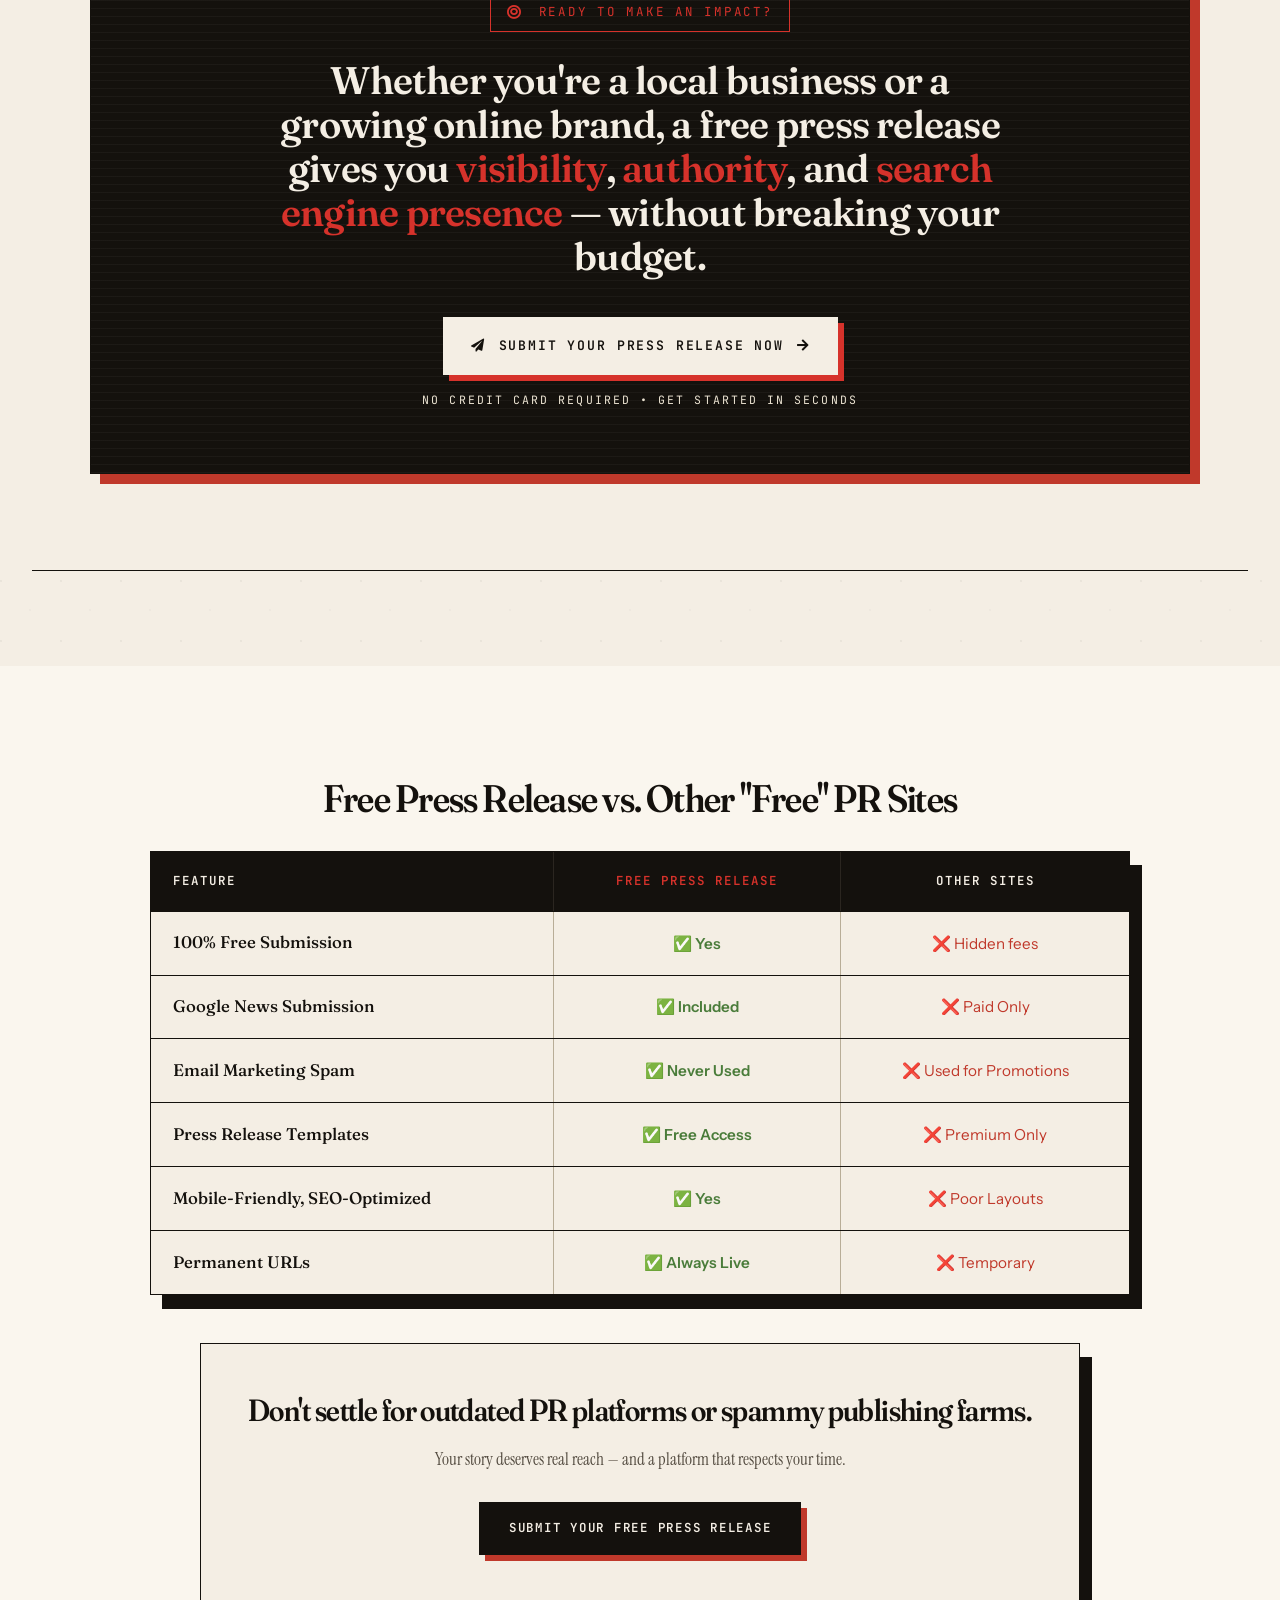
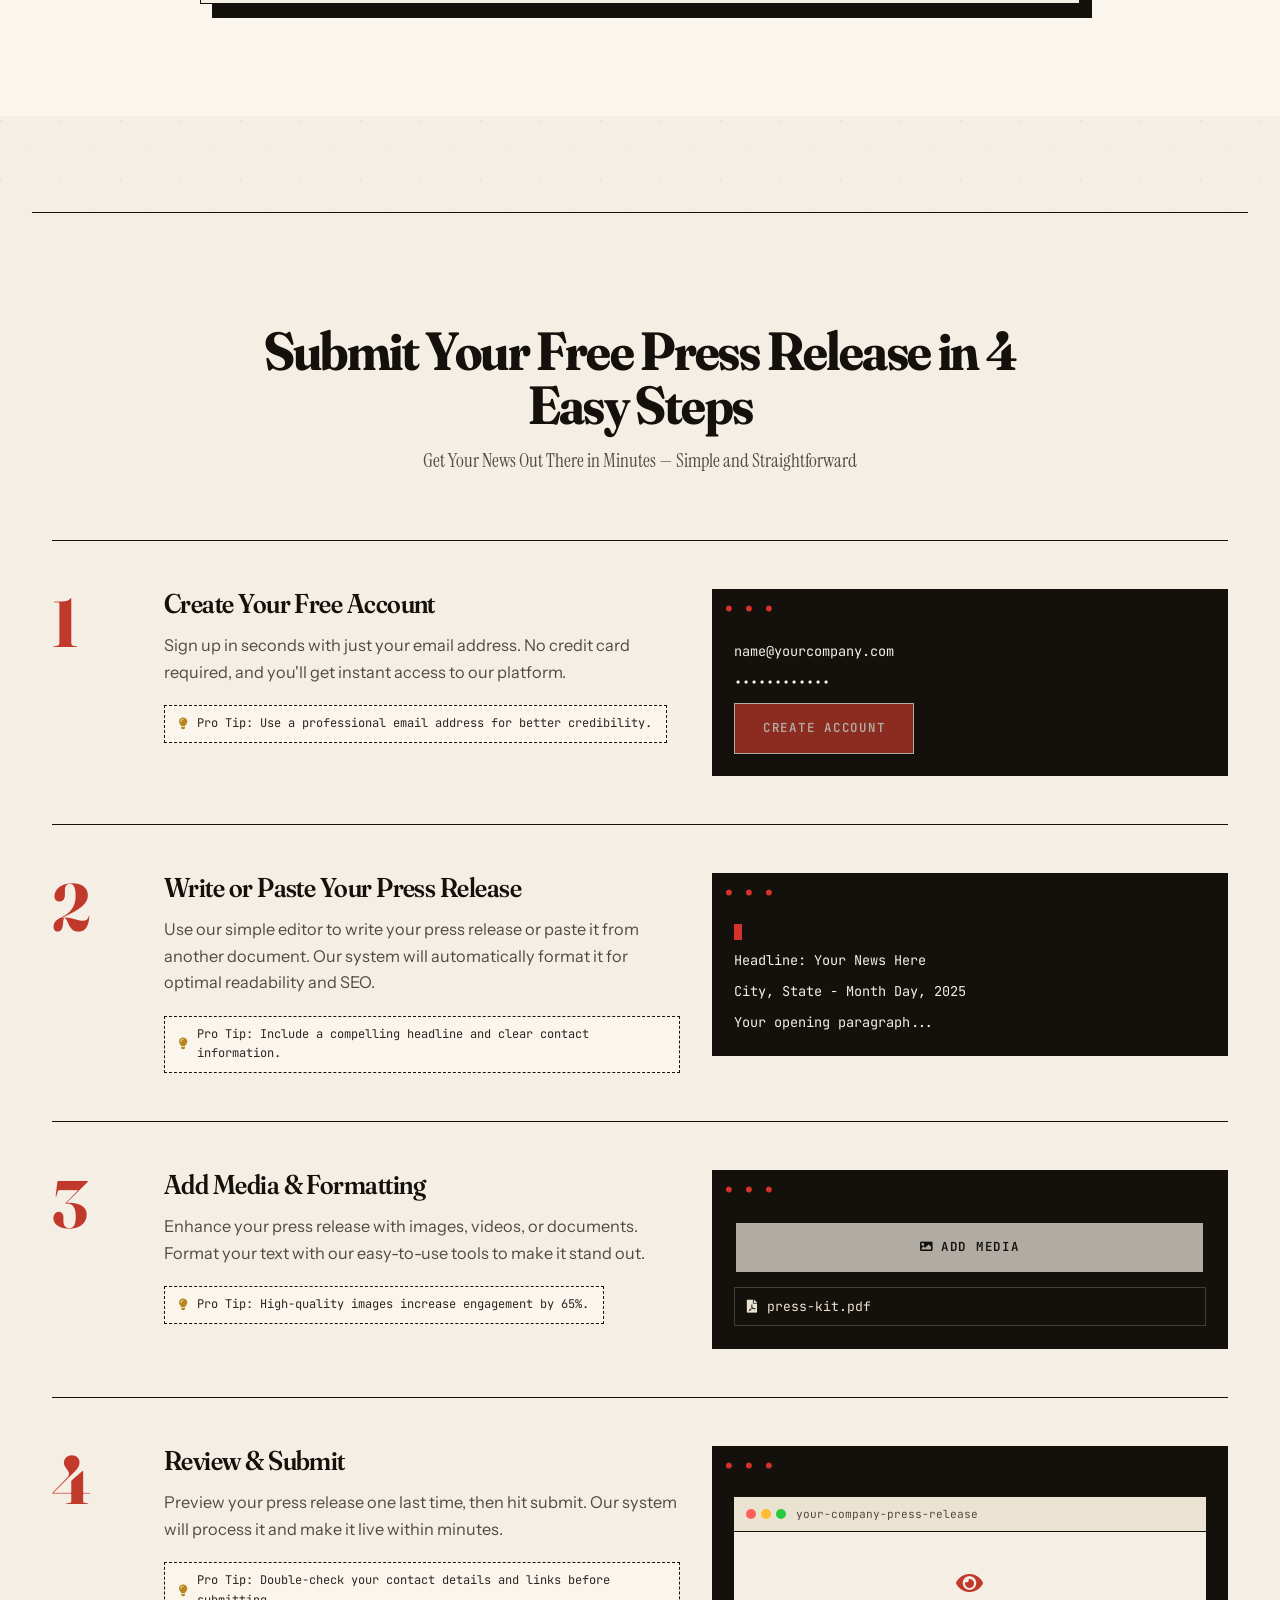
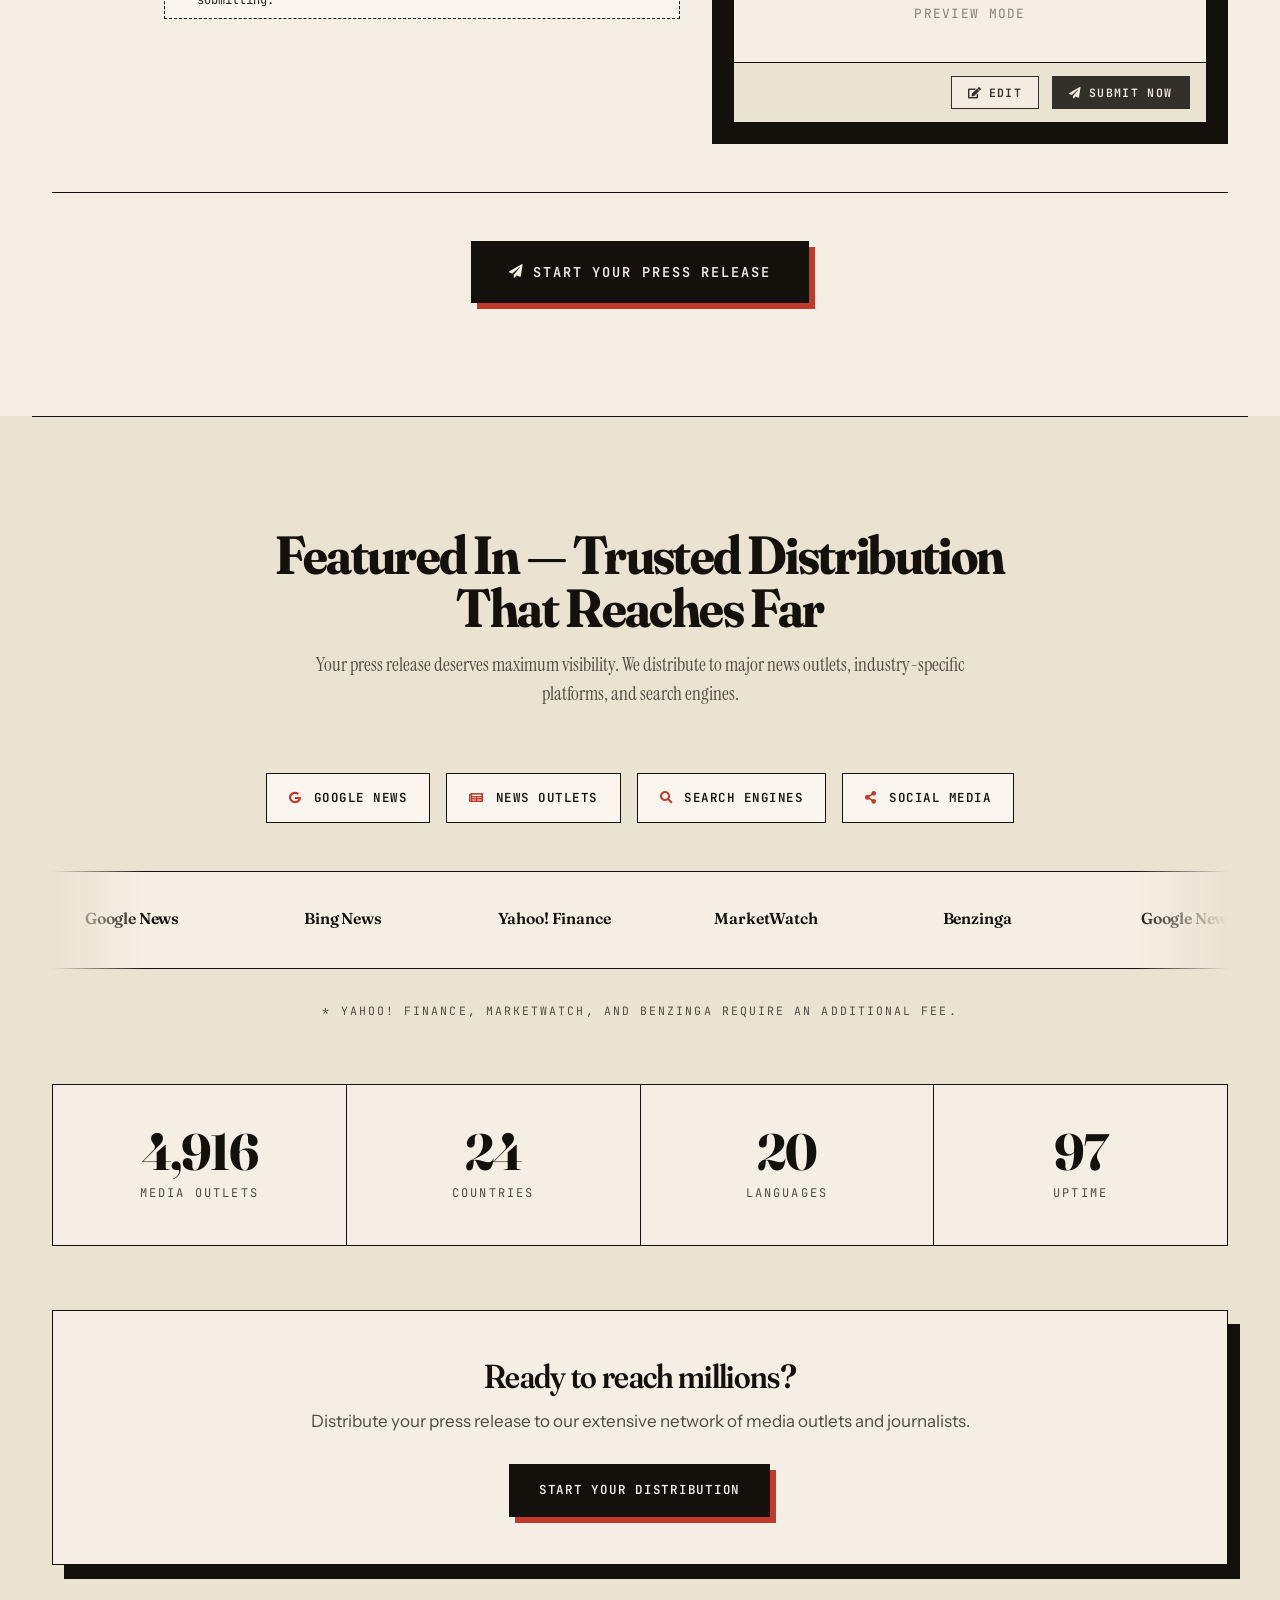
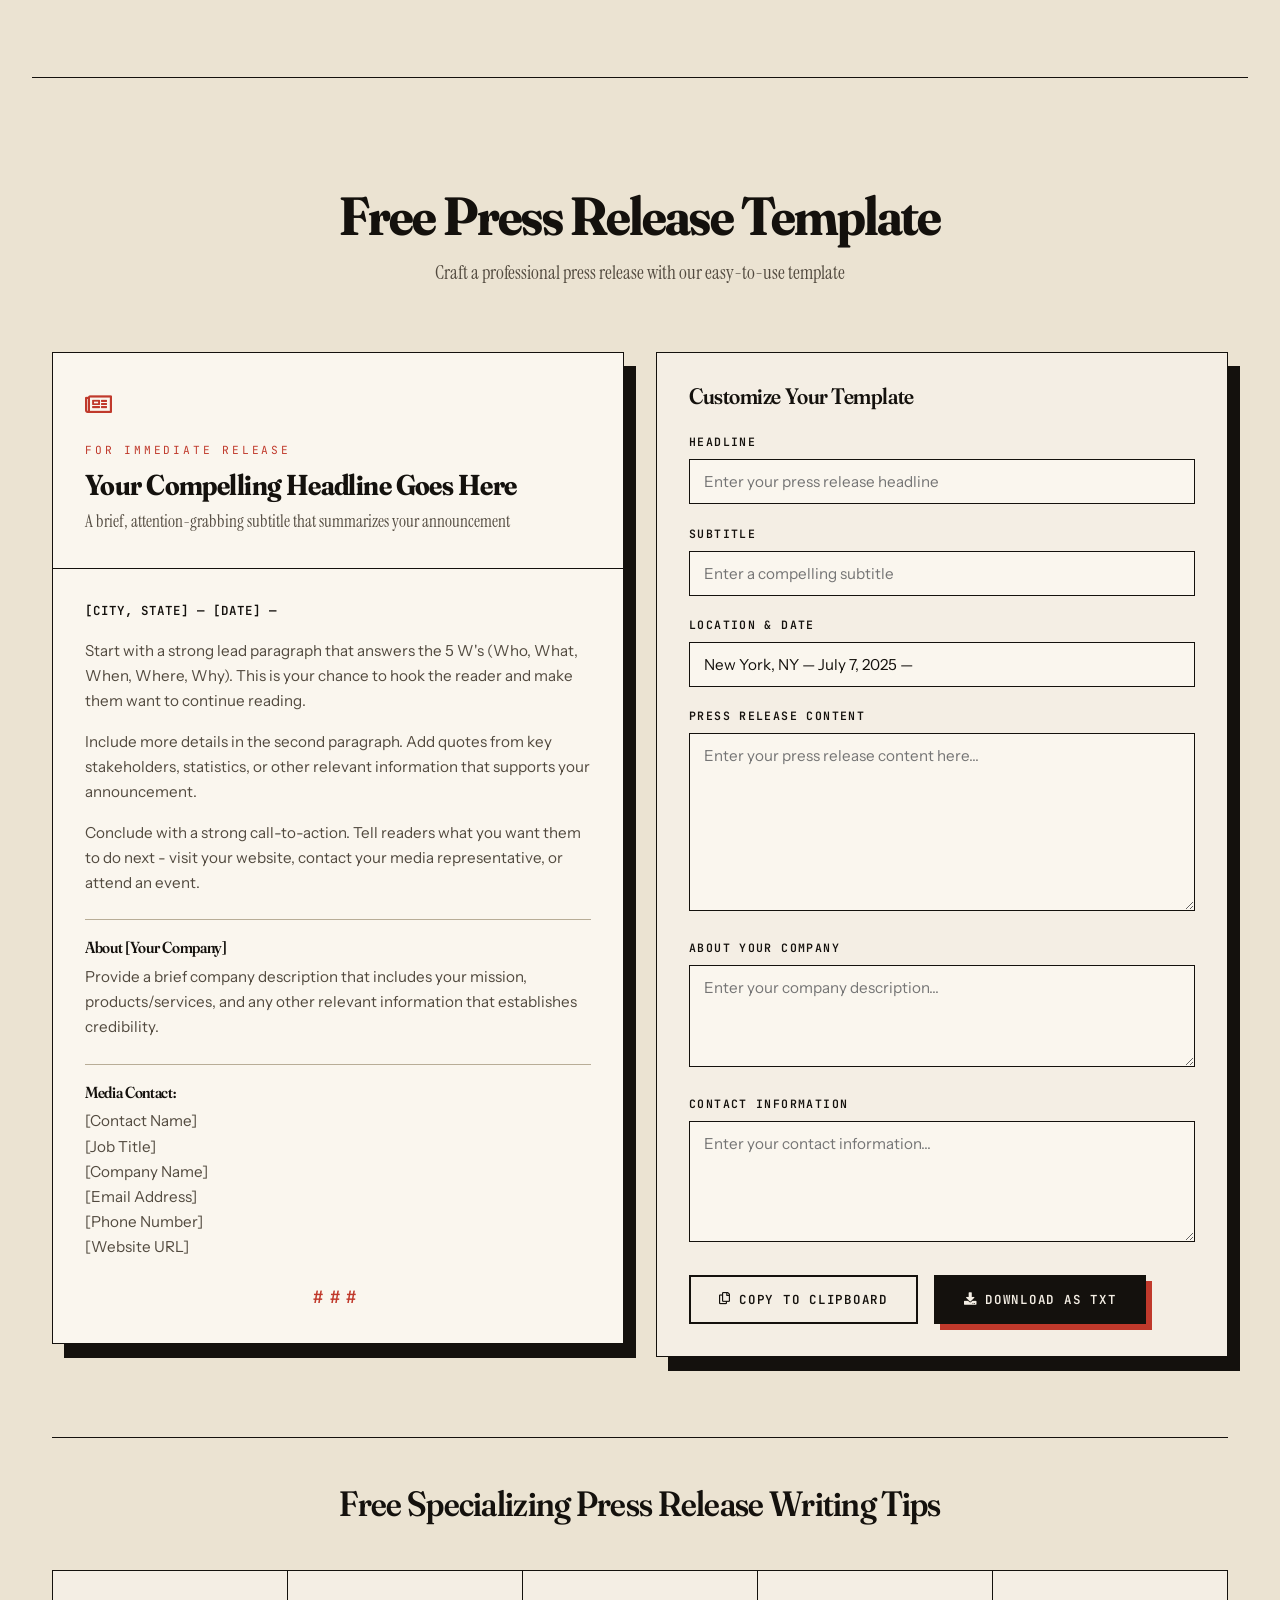
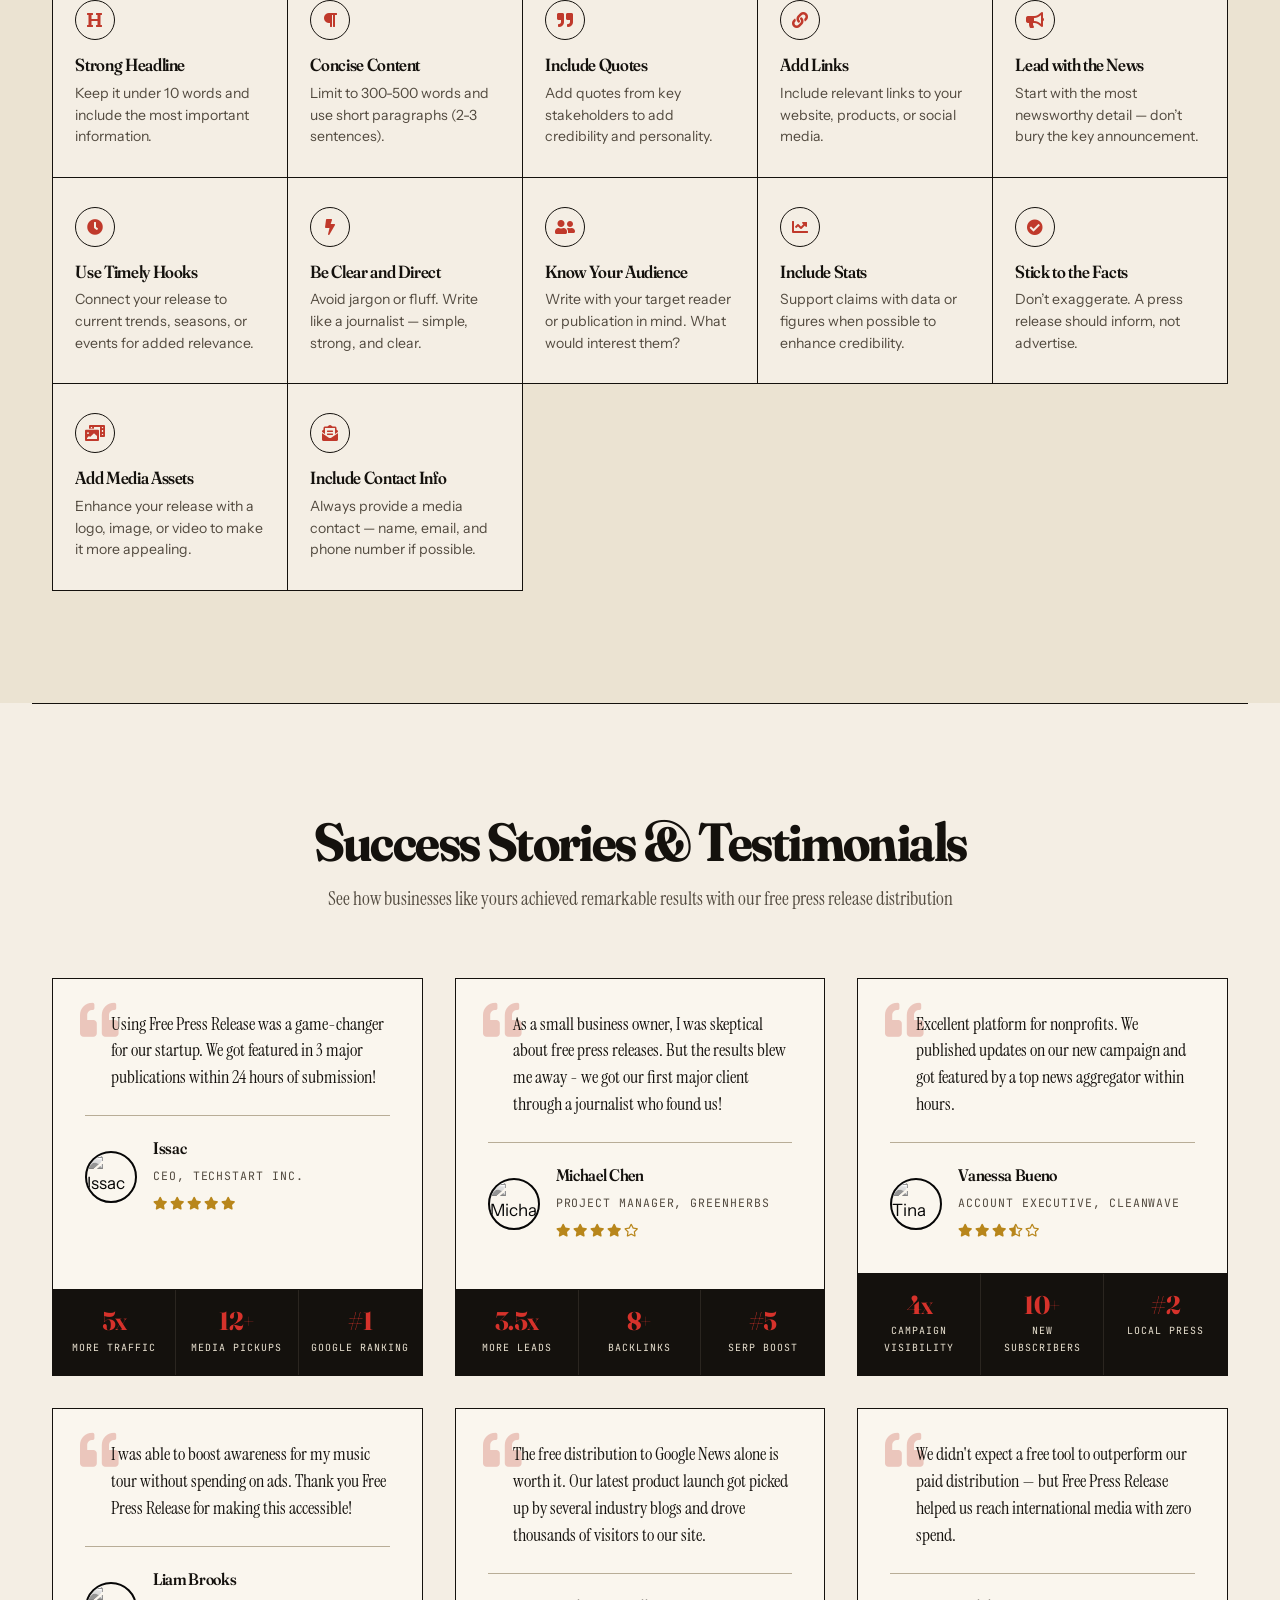
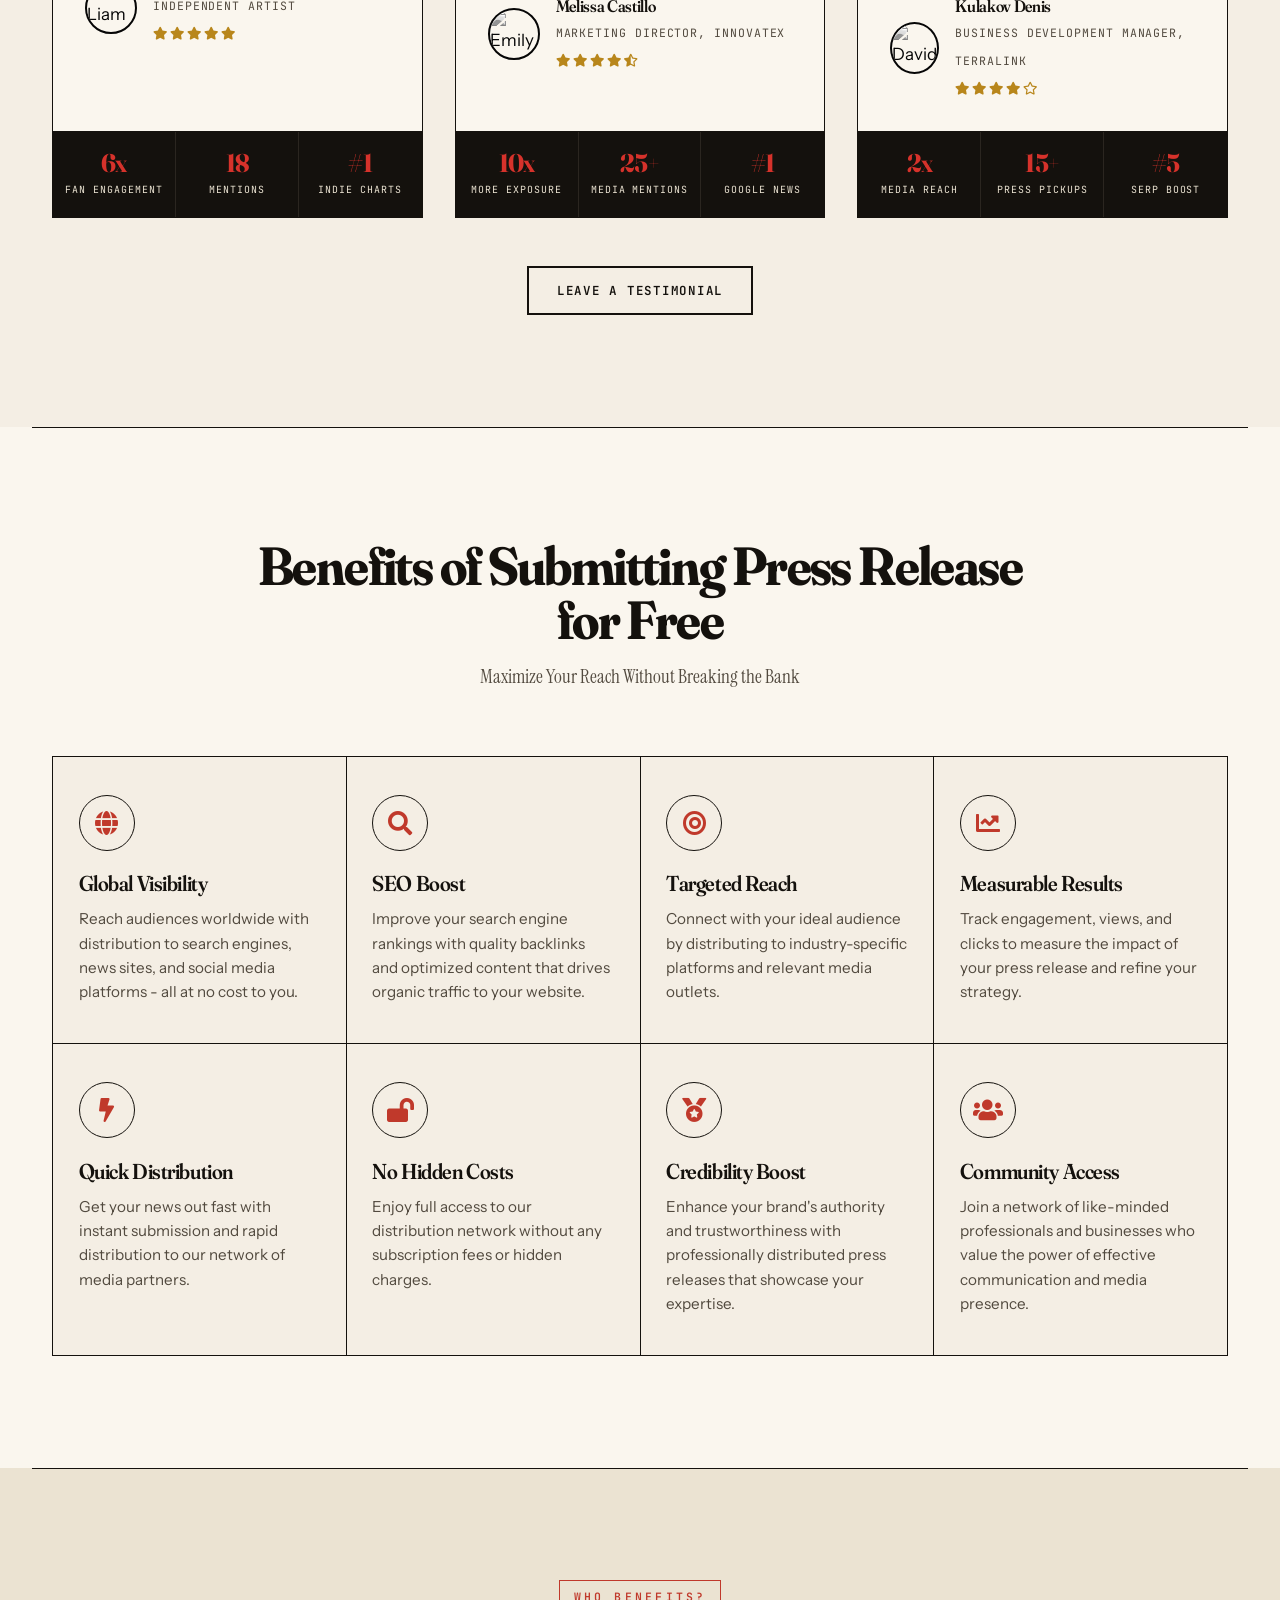
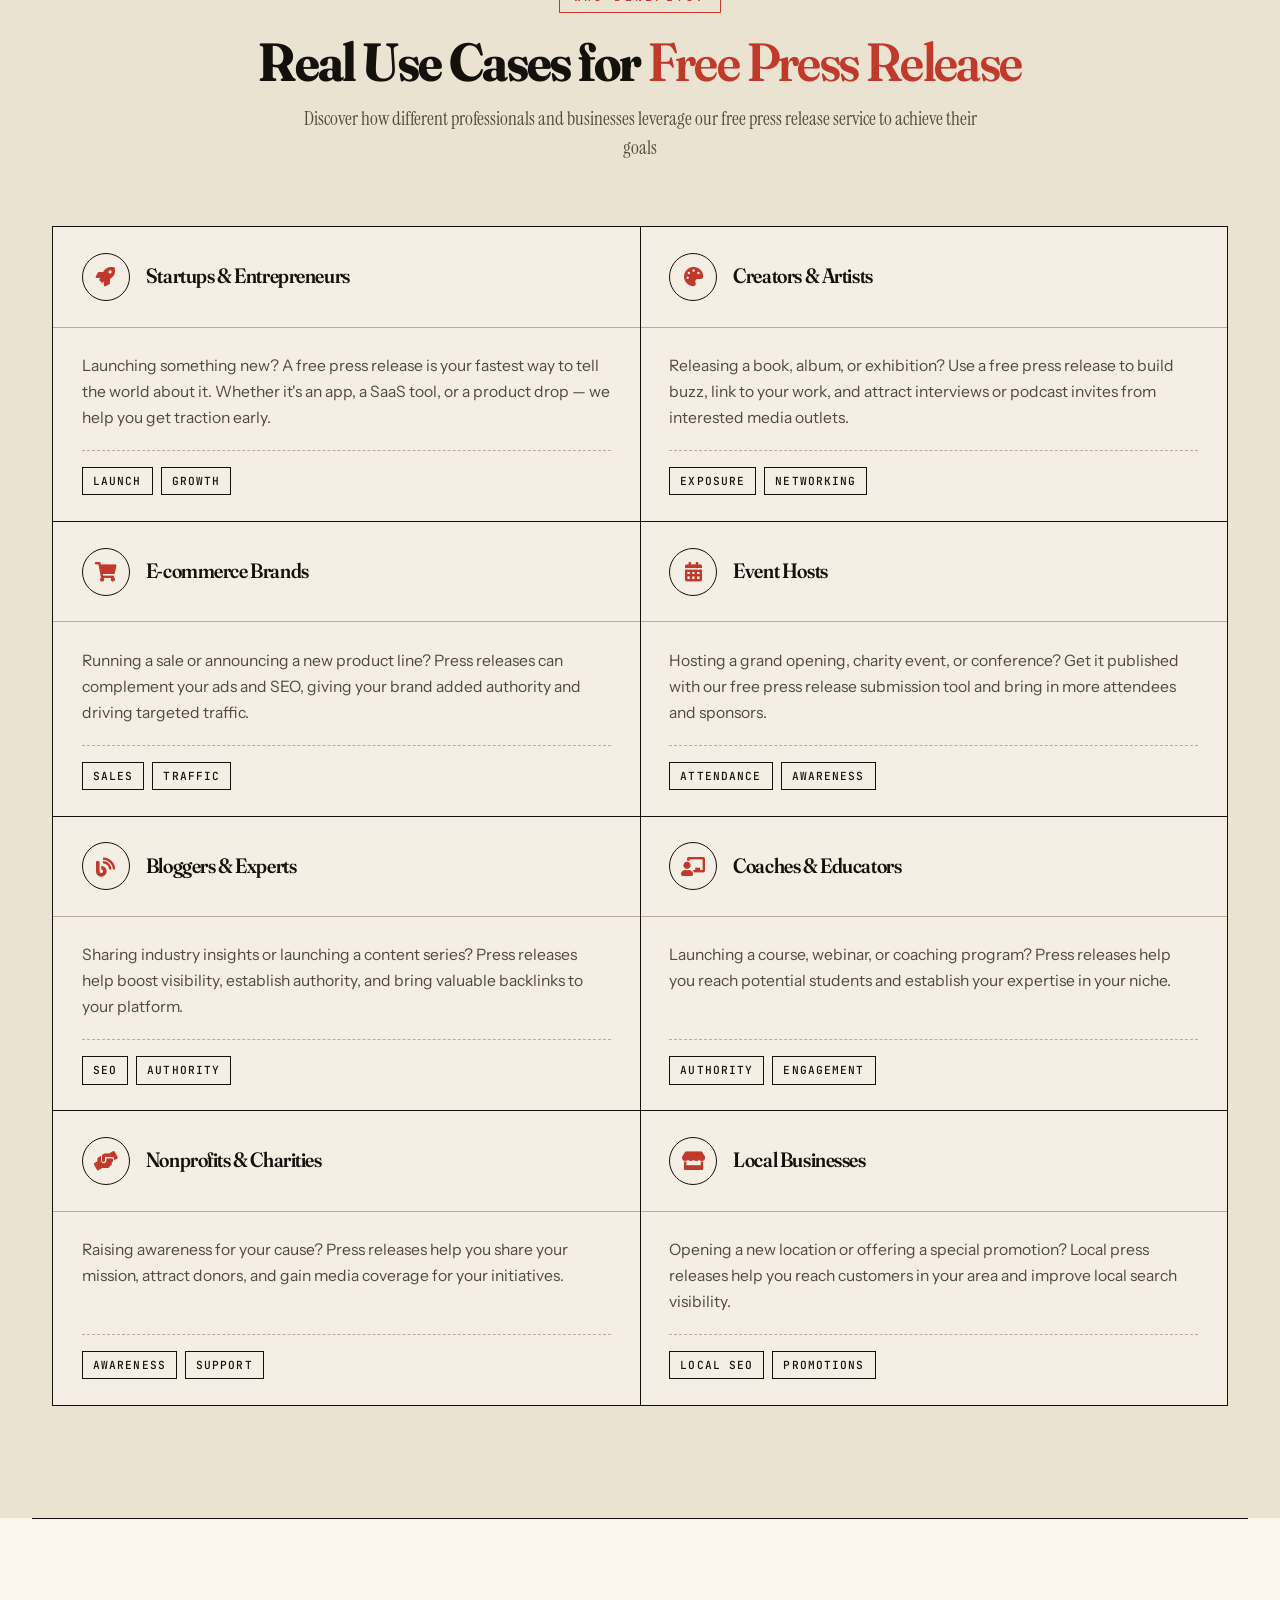
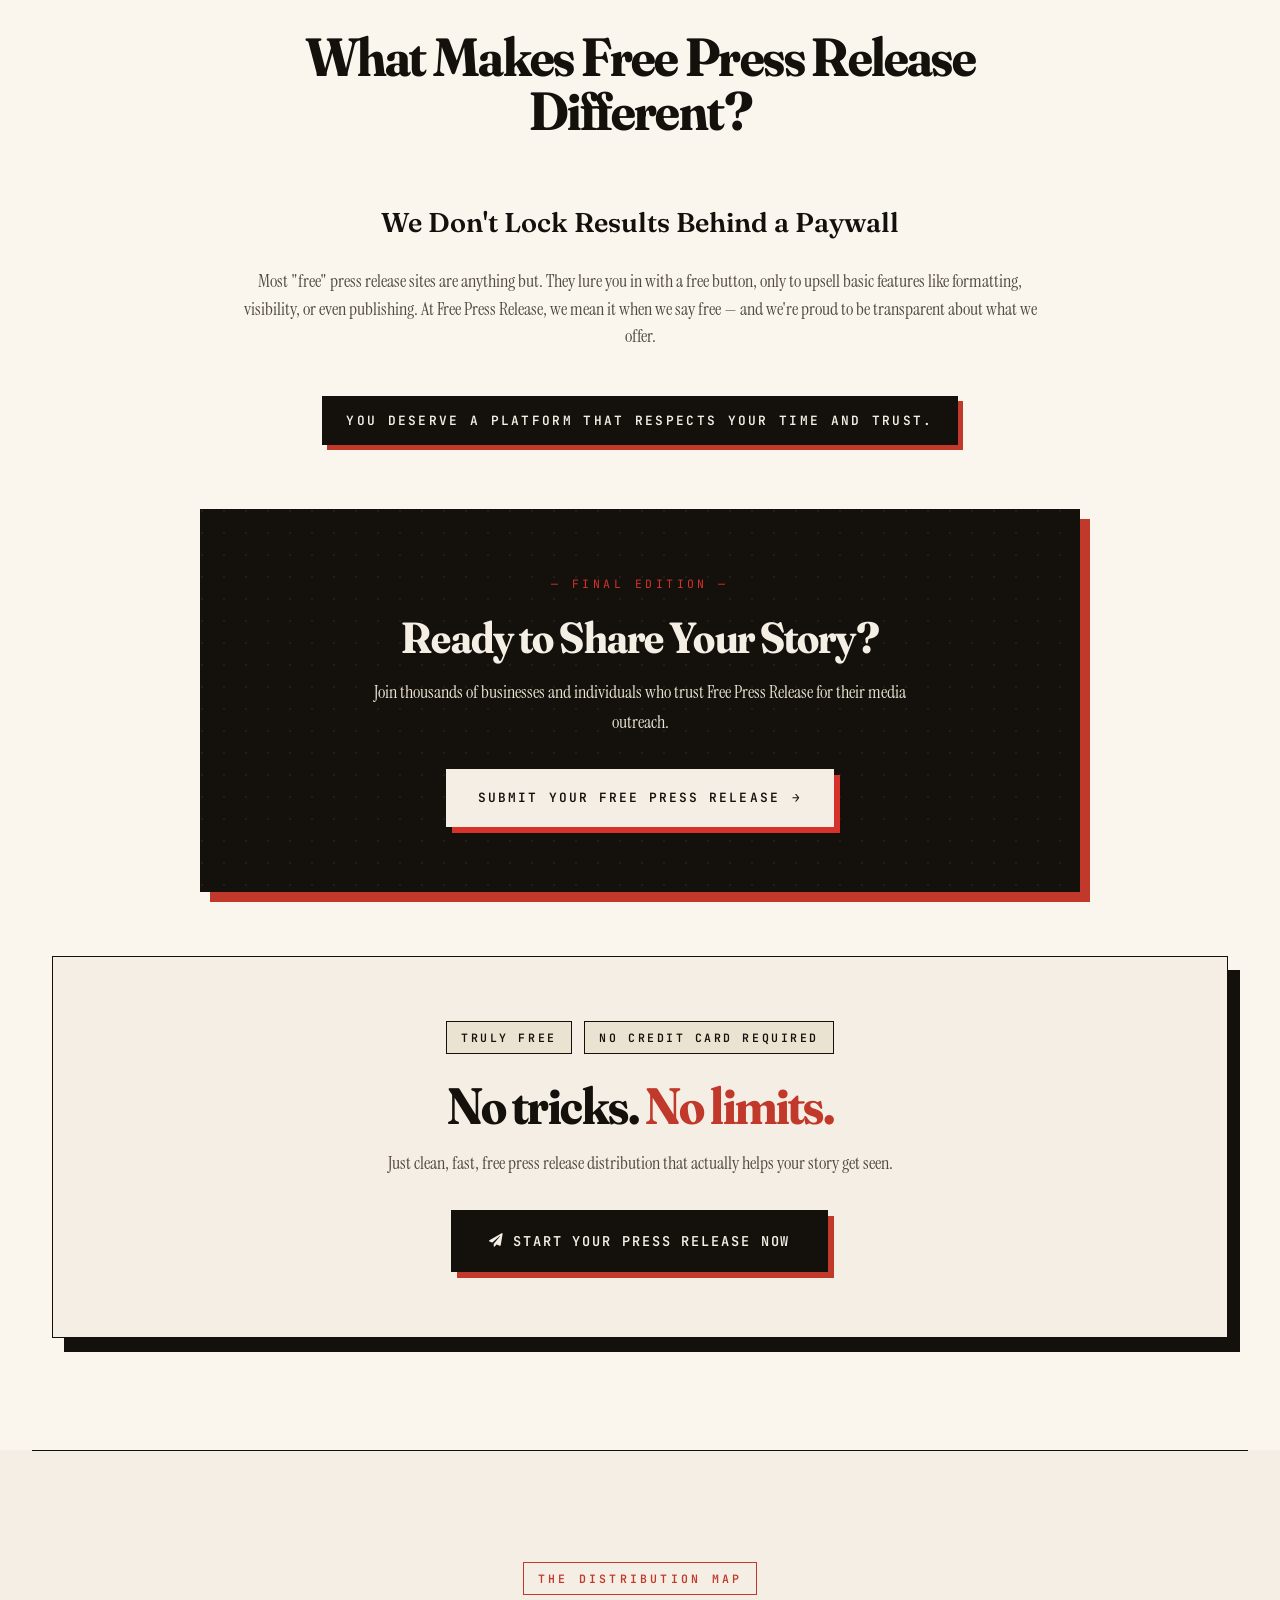
==== commit 5a05adbf: "Merge pull request #2 from ytlab23/feat/site-content-and-press-updates feat: header login/dashboard " ====
--- a/index.html
+++ b/index.html
@@ -1654,6 +1654,8 @@
             <div class="footer-column contact-column">
                 <h3 class="footer-heading">Contact Us</h3>
                 <a href="mailto:info@freepressrelease.io" class="footer-email">info@freepressrelease.io</a>
+                <a href="tel:+17828013932" class="footer-phone">+1 (782) 801-3932</a>
+                <address class="footer-address">4550 New Linden Hill<br>Wilmington, DE 19808<br>United States</address>
                 <div class="social-icons">
                     <a href="https://facebook.com" target="_blank" rel="noopener noreferrer" aria-label="Facebook">
                         <i class="fab fa-facebook-f"></i>
@@ -1693,6 +1695,7 @@
 
 
     <script src="js/main.js"></script>
+    <script src="js/auth-header.js"></script>
     <script src="js/template-builder.js"></script>
 
     <!-- Template Script -->
--- a/css/footer.css
+++ b/css/footer.css
@@ -106,7 +106,7 @@
     font-style: normal;
     font-size: 1.4rem;
     color: var(--paper) !important;
-    margin-bottom: 1.4rem;
+    margin-bottom: 0.6rem;
     display: inline-block;
     border-bottom: 1px solid transparent;
     transition: var(--transition);
@@ -114,6 +114,26 @@
 .footer-email:hover {
     color: var(--red-bright) !important;
     border-bottom-color: var(--red-bright);
+}
+.footer-phone {
+    display: block;
+    font-family: 'JetBrains Mono', ui-monospace, monospace;
+    font-size: 0.95rem;
+    letter-spacing: 0.02em;
+    color: var(--paper) !important;
+    margin-bottom: 0.7rem;
+    transition: var(--transition);
+}
+.footer-phone:hover {
+    color: var(--red-bright) !important;
+}
+.footer-address {
+    font-style: normal;
+    font-size: 0.92rem;
+    line-height: 1.6;
+    color: var(--paper-3, #e2d8c2);
+    opacity: 0.85;
+    margin-bottom: 1.4rem;
 }
 
 .social-icons {
